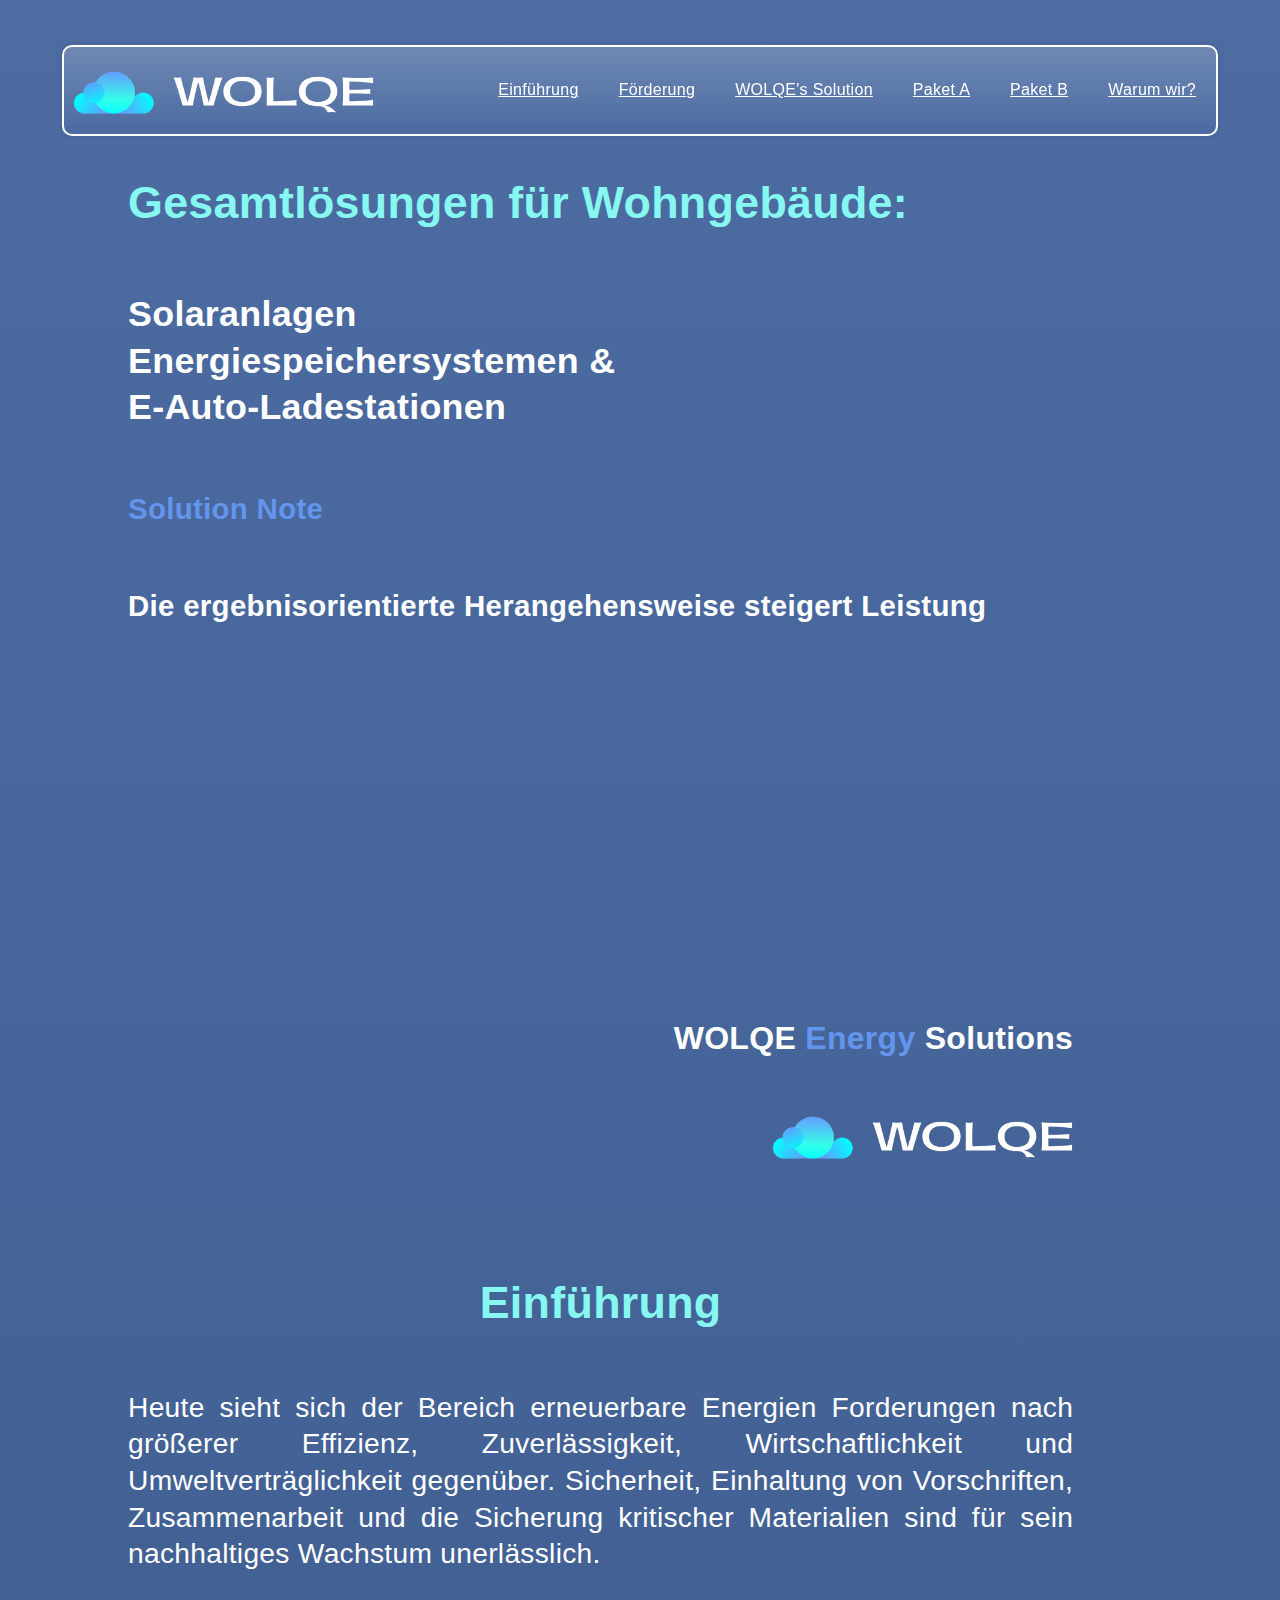
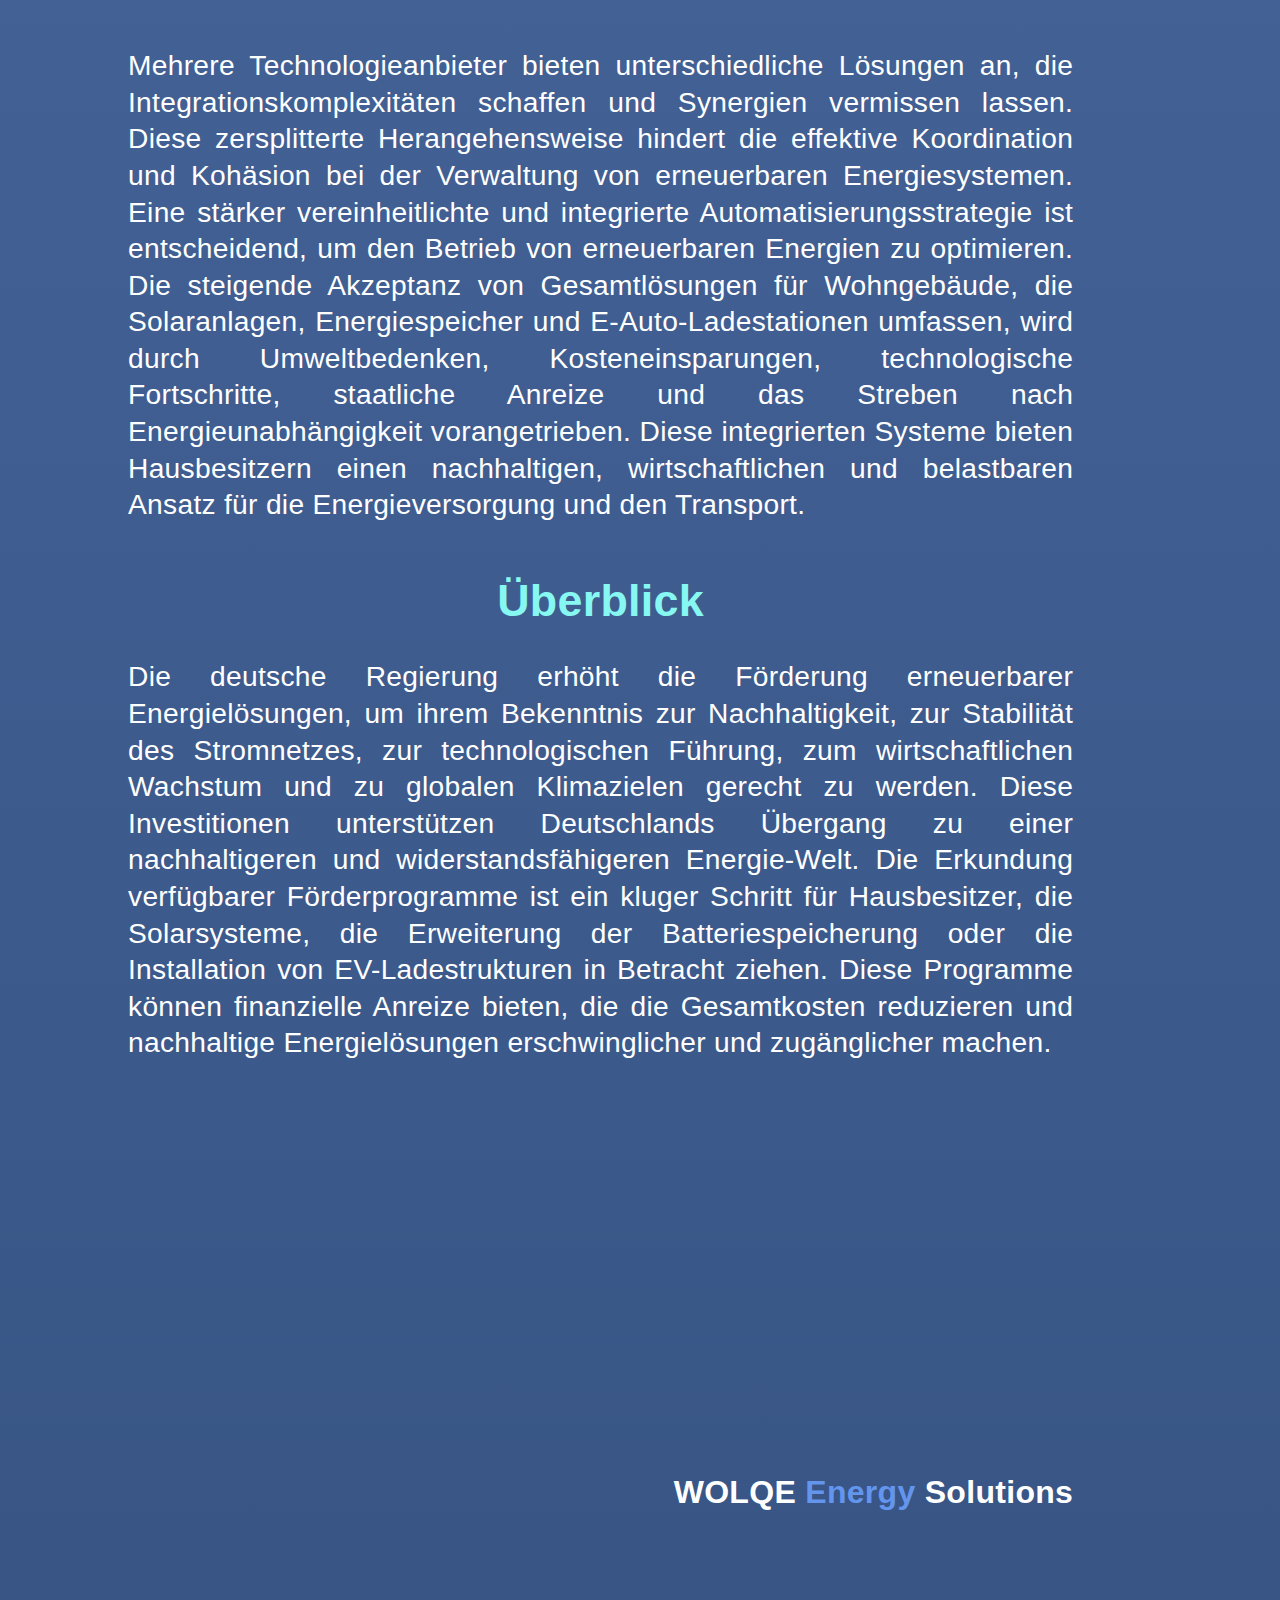
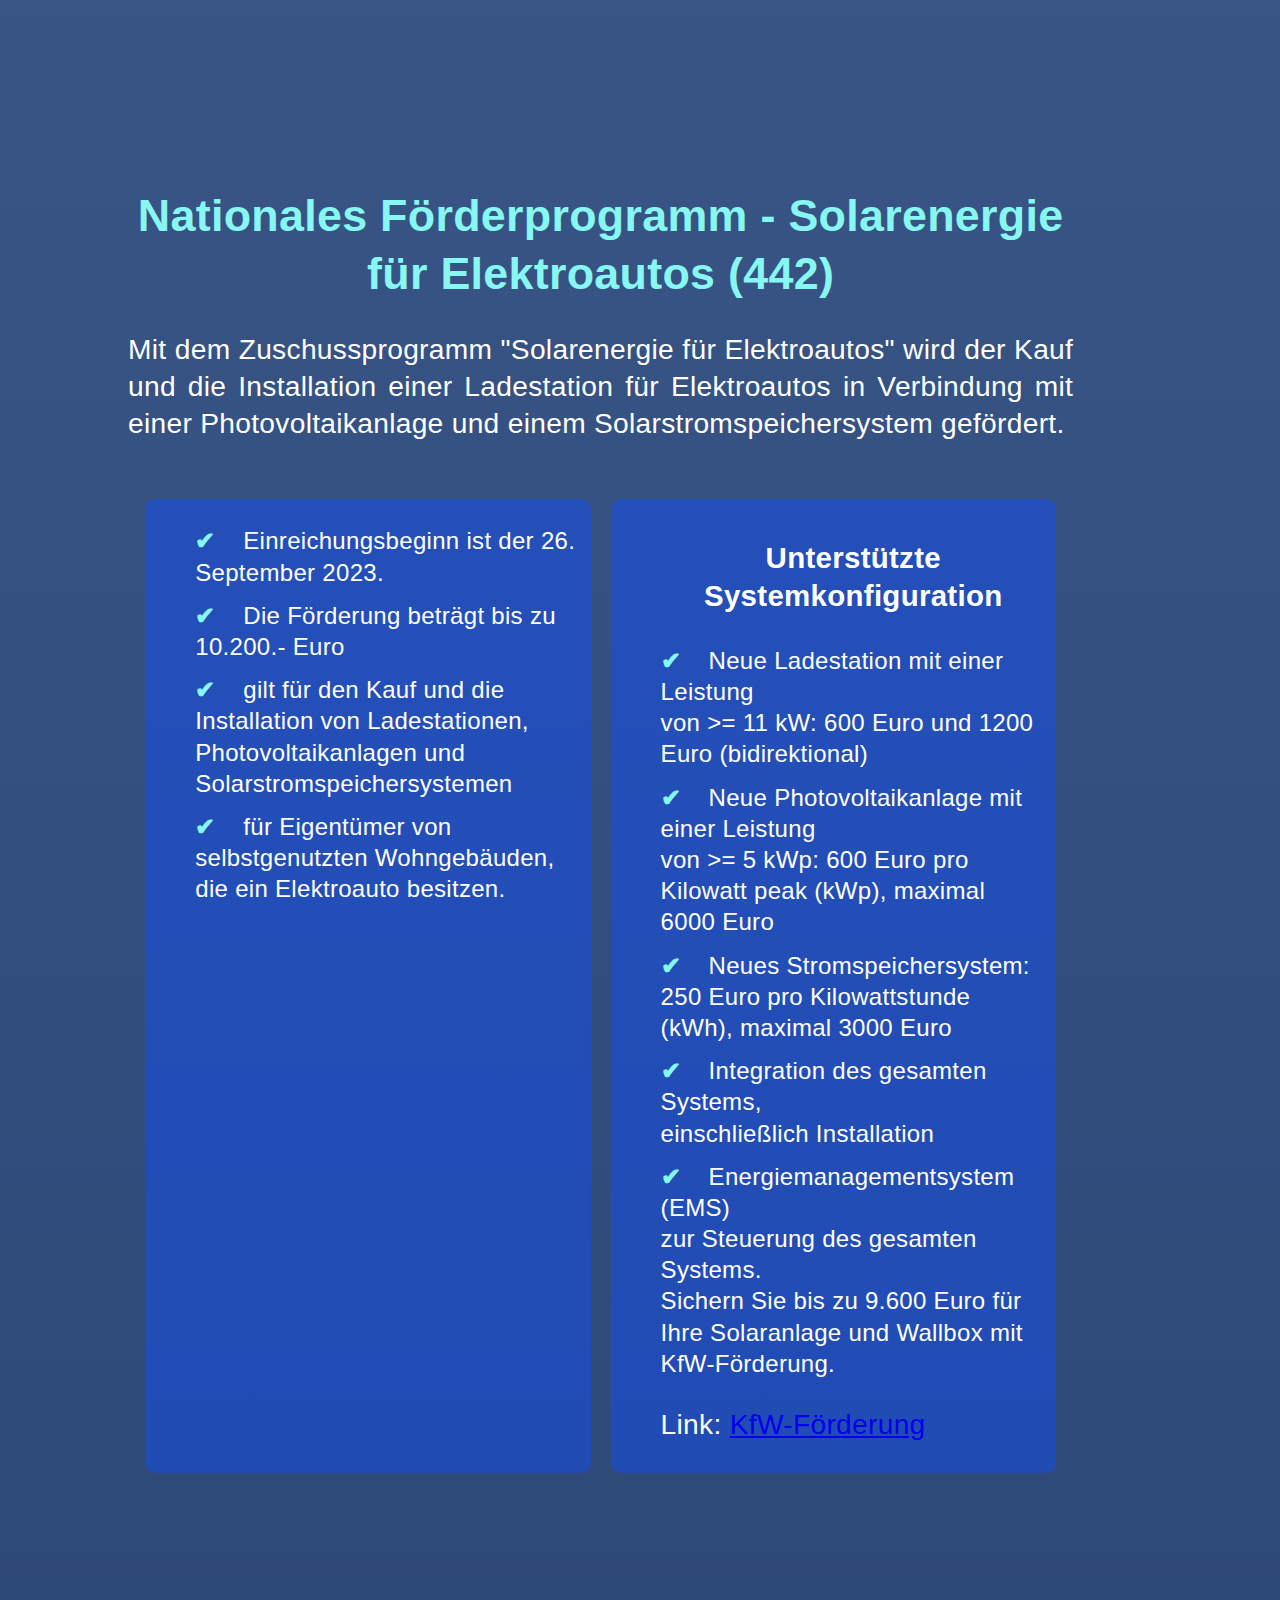
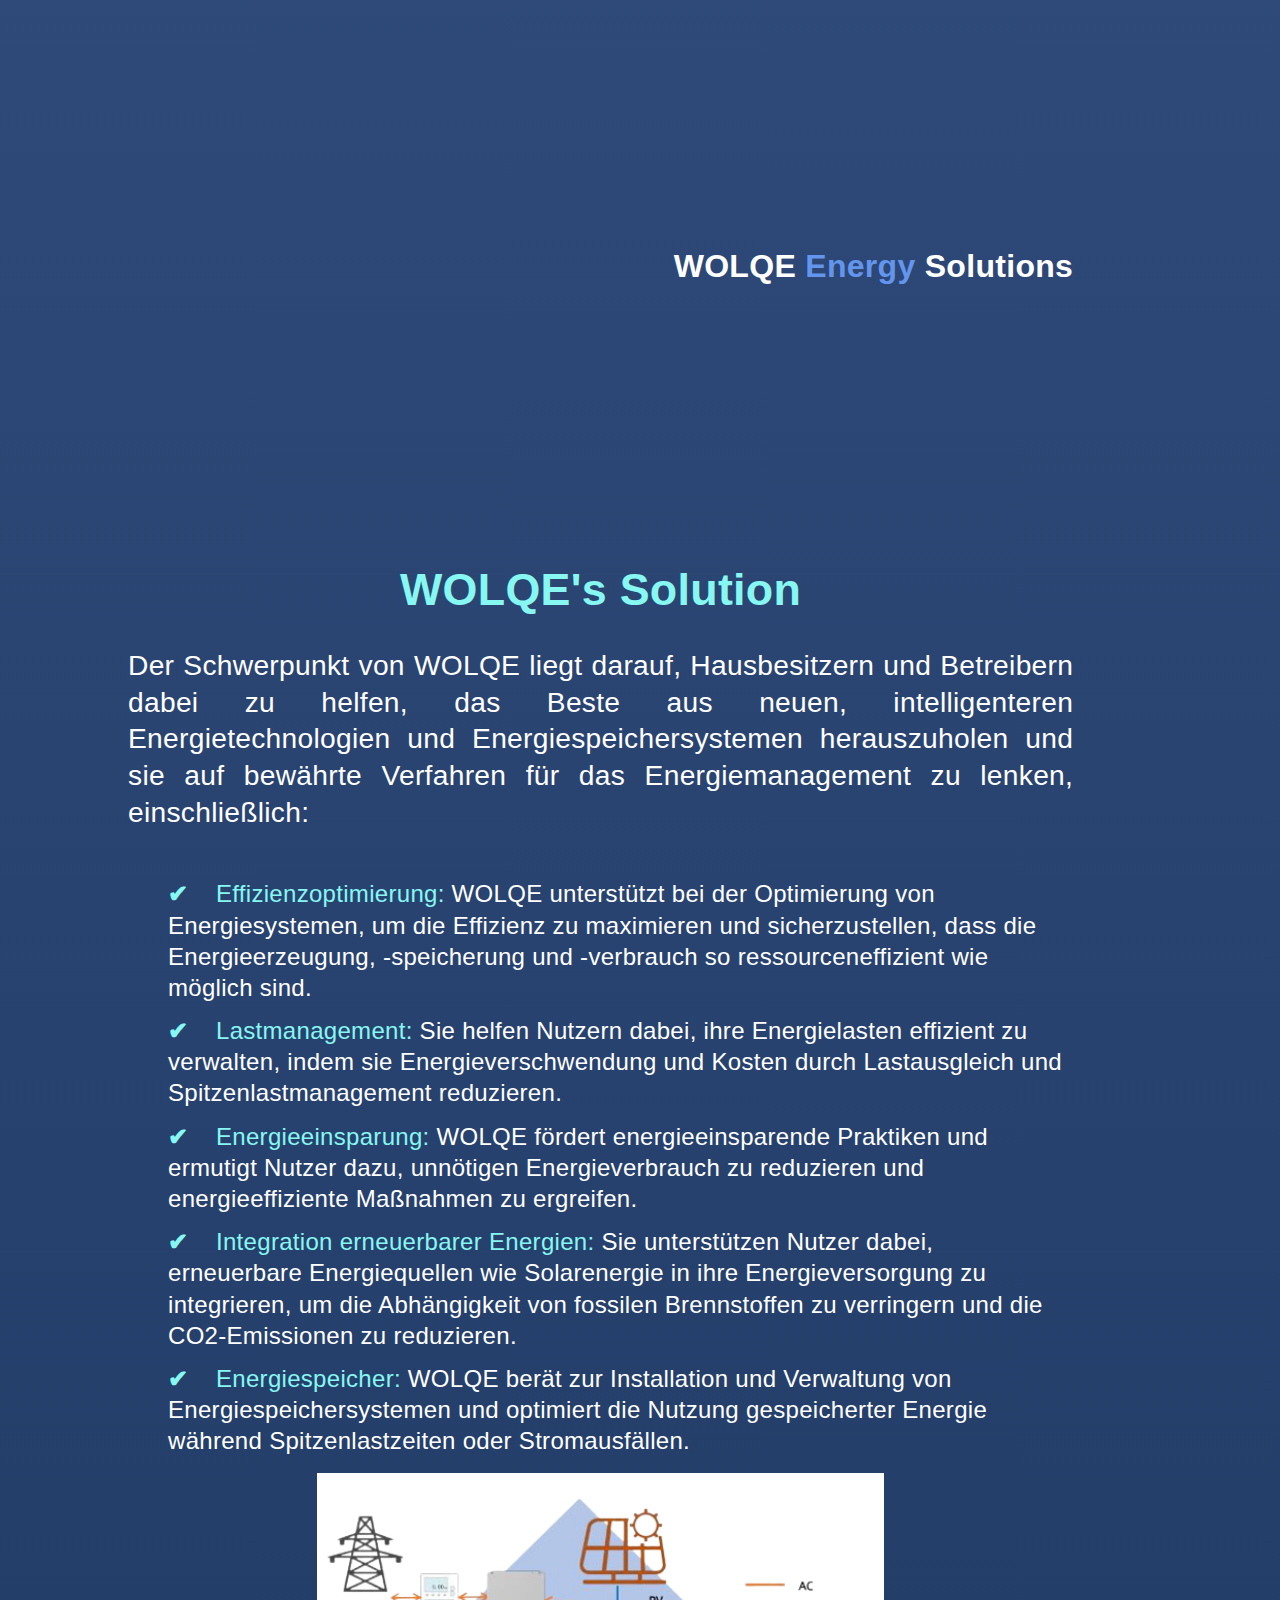
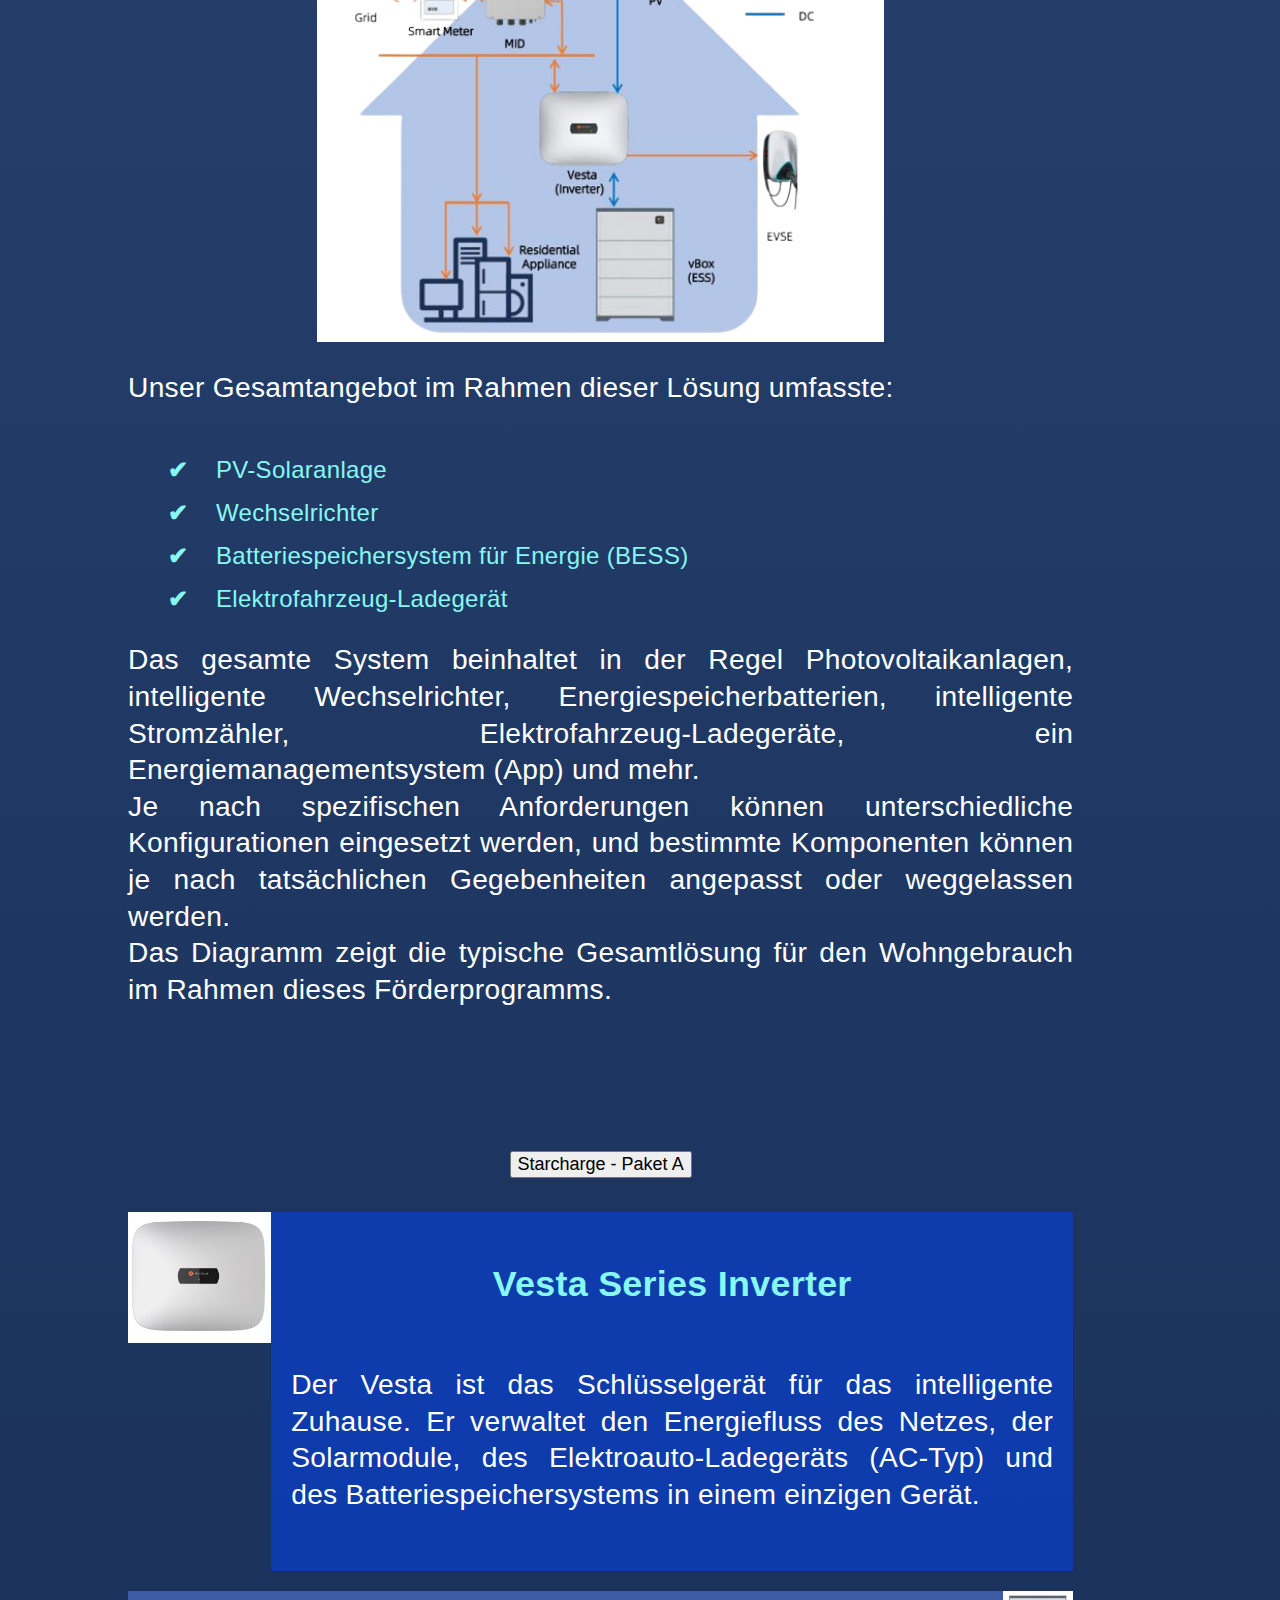
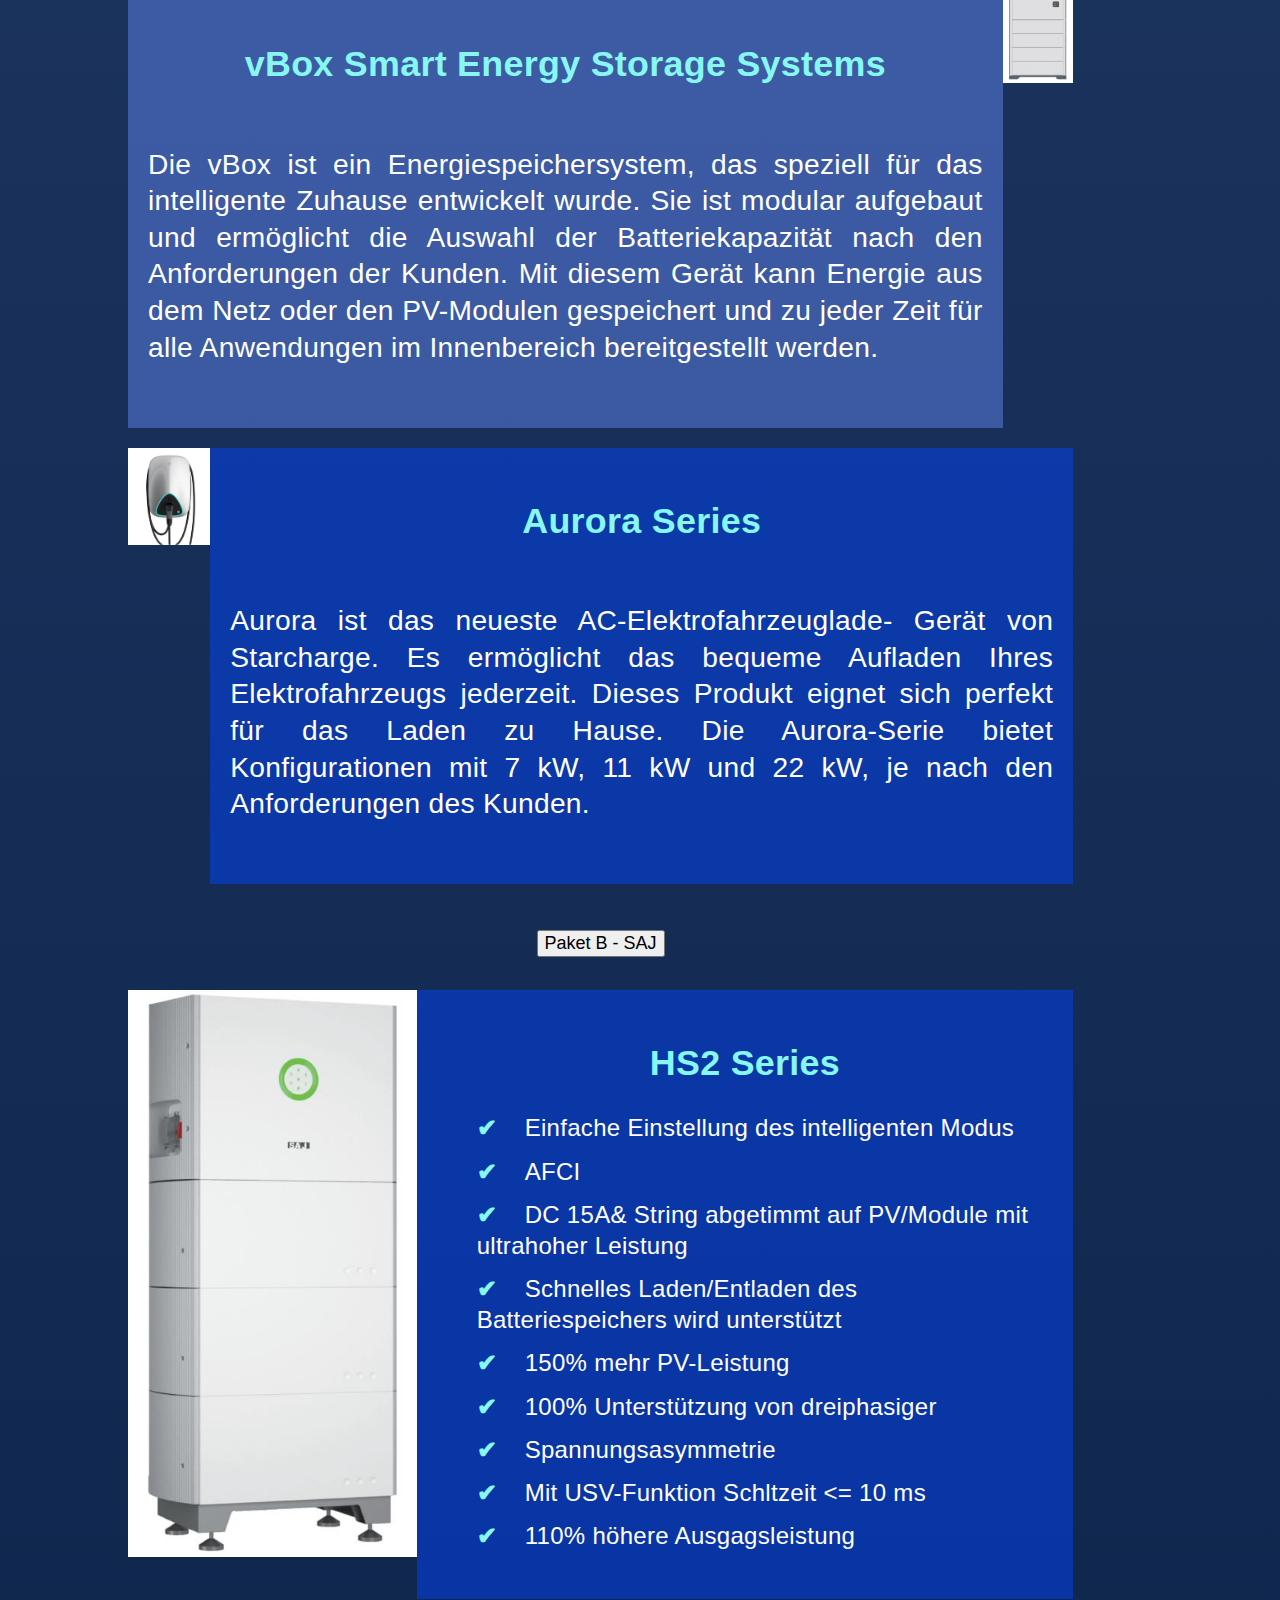
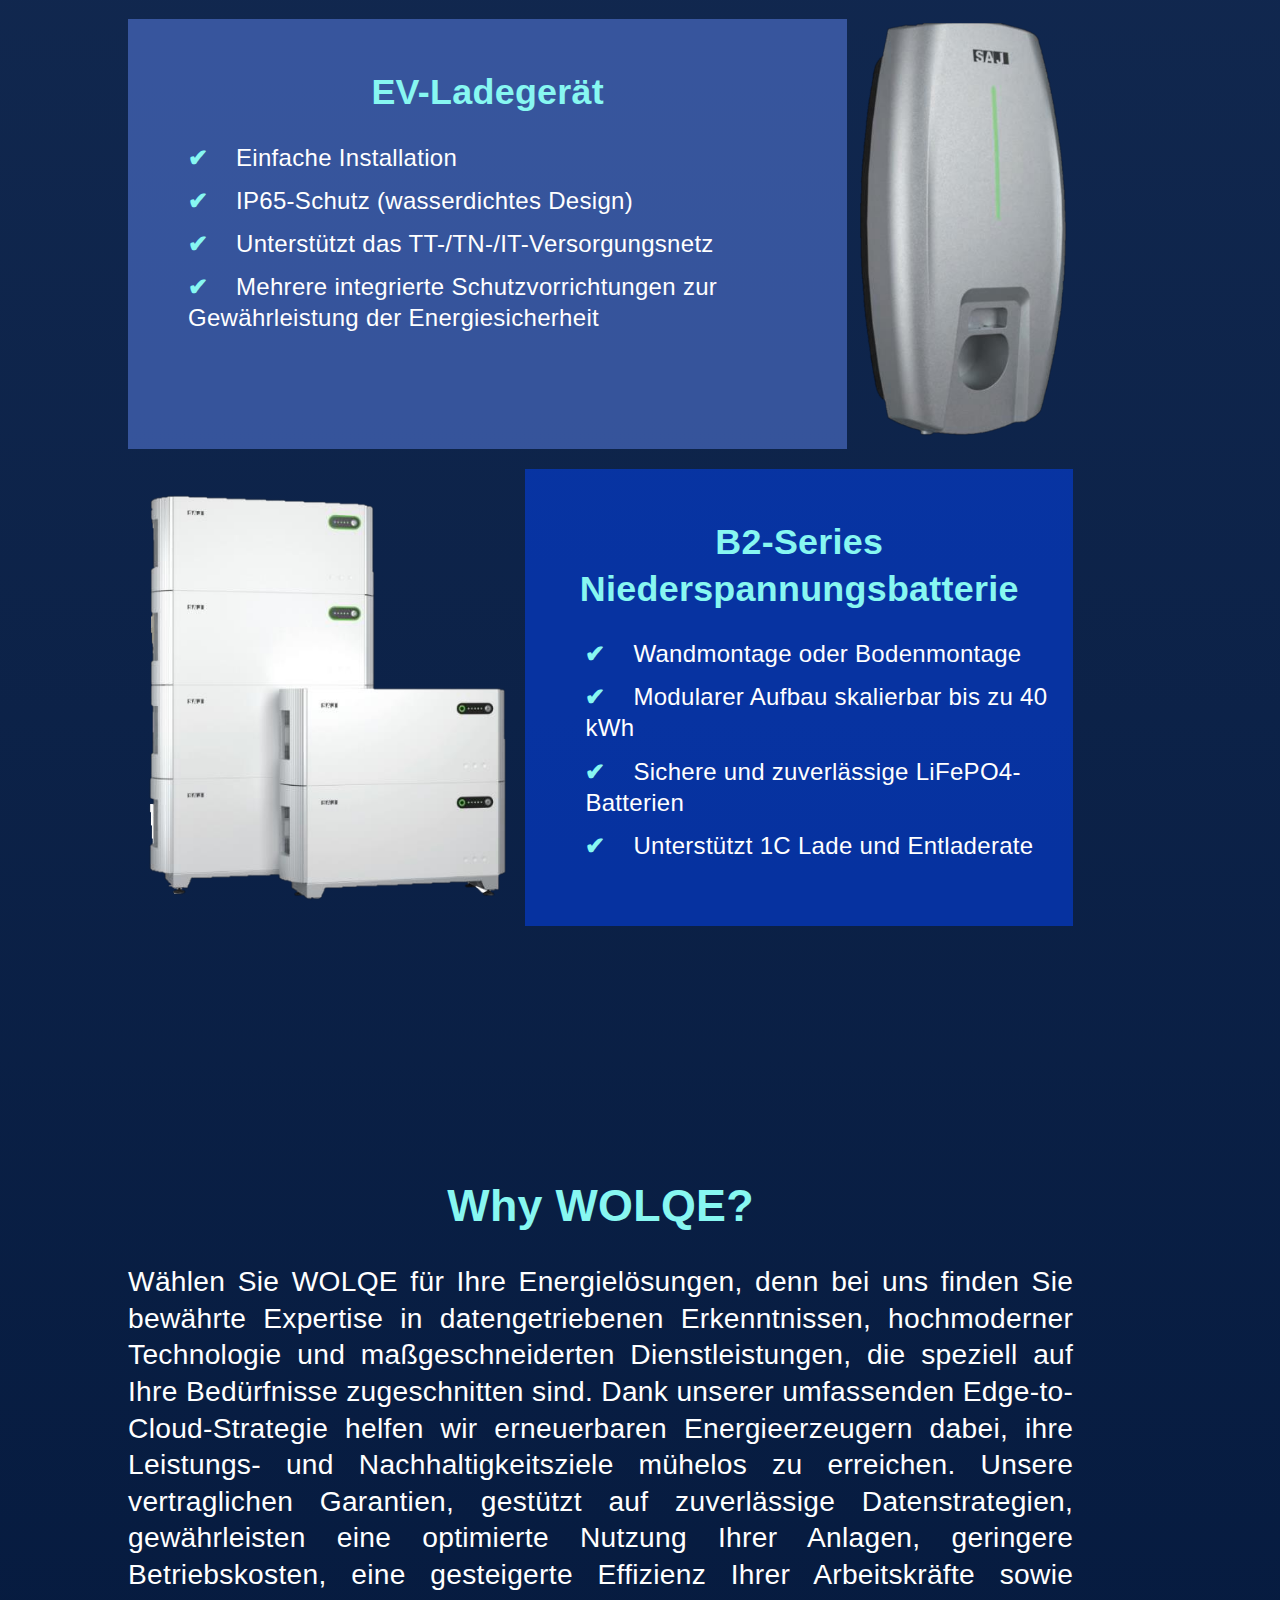
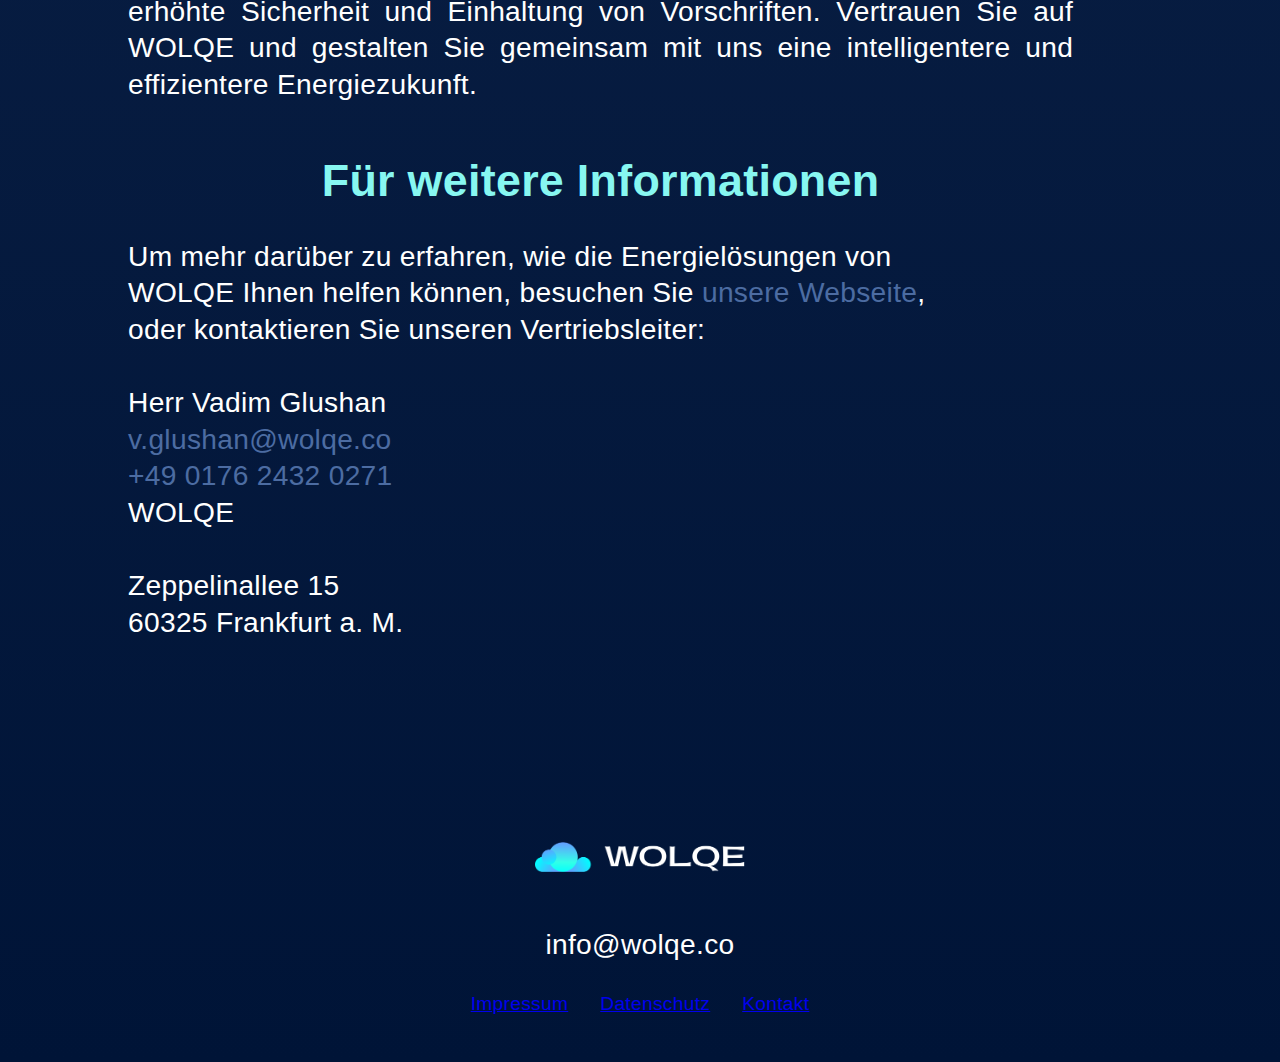
==== index.html @ 17b0744b "Finished" ====
<!DOCTYPE html>
<html lang="de">

<head>
  <meta charset="UTF-8">
  <meta name="viewport" content="width=device-width, initial-scale=1.0">
  <title>WOLQE Energy</title>
  <link href="https://cdn.jsdelivr.net/npm/bootstrap@5.3.2/dist/css/bootstrap.min.css" rel="stylesheet" integrity="sha384-T3c6CoIi6uLrA9TneNEoa7RxnatzjcDSCmG1MXxSR1GAsXEV/Dwwykc2MPK8M2HN" crossorigin="anonymous">
  <link rel="stylesheet" href="style 2.css">
</head>

<body>
  <div class="page-wrapper">
    <div class="page-padding">
      <nav class="navbar">
        <div class="navbar-logo">
          <a href="#Top"><img src="Assets/Brand.png" alt="Brand-Logo"></a>
        </div>
        <div class="burger-menu">
          <div class="bar"></div>
          <div class="bar"></div>
          <div class="bar"></div>
        </div>
        <div class="navbar-menu">
          <a href="#Einführung" class="navbar-item">Einführung</a>
          <a href="#Förderung" class="navbar-item">Förderung</a>
          <a href="#Lösung" class="navbar-item">WOLQE's Solution</a>
          <a href="#PaketA" class="navbar-item">Paket A</a>
          <a href="#PaketB" class="navbar-item">Paket B</a>
          <a href="#Warum" class="navbar-item">Warum wir?</a>
          <!-- <select id="translations" onchange="changeLanguage()">
            <option value="de">Deutsch</option>
            <option value="en">Englisch</option>
          </select> -->
        </div>
      </nav>
       
      <section id="Top"><!--Einführung Clouds.png + Anpassung-->
        <h1>Gesamtlösungen für Wohngebäude:</h1>
        <h2>Solaranlagen<br>Energiespeichersystemen & <br>E-Auto-Ladestationen</h2>
        <h3><span id="span">Solution Note</span></h3>
        <h3>Die ergebnisorientierte Herangehensweise steigert Leistung</h3>       
        <div class="section-footer">
          <div class="info">
            <h4>WOLQE <span id="span">Energy</span> Solutions</h4>
          </div>
          <div class ="logo-container"><img class="logo" src="Assets/Brand.png" alt="Brand"></div>
        </div>
      </section>
      <section id="Einführung">
        <!-- (Hier kommt der Inhalt für Einführung) -->
        <div class="flex-container">
          <h1>Einführung</h1>
          <div class="flex-item">
           
            <p id="p1">Heute sieht sich der Bereich erneuerbare
            Energien Forderungen nach größerer Effizienz,
            Zuverlässigkeit,
            Wirtschaftlichkeit
            und
            Umweltverträglichkeit gegenüber. Sicherheit,
            Einhaltung von Vorschriften, Zusammenarbeit
            und die Sicherung kritischer Materialien sind
            für sein nachhaltiges Wachstum unerlässlich.</p>
            <!-- <img id="intro-car" src="Assets/Auto.png" alt="Bild-E-Auto"> -->
          </div>
        </div>
          <p>Mehrere Technologieanbieter bieten unterschiedliche Lösungen an, die
          Integrationskomplexitäten schaffen und Synergien vermissen lassen. Diese
          zersplitterte Herangehensweise hindert die effektive Koordination und Kohäsion bei
          der Verwaltung von erneuerbaren Energiesystemen. Eine stärker vereinheitlichte und
          integrierte Automatisierungsstrategie ist entscheidend, um den Betrieb von
          erneuerbaren Energien zu optimieren.
          Die steigende Akzeptanz von Gesamtlösungen für Wohngebäude, die Solaranlagen,
          Energiespeicher und E-Auto-Ladestationen umfassen, wird durch Umweltbedenken,
          Kosteneinsparungen, technologische Fortschritte, staatliche Anreize und das Streben
          nach Energieunabhängigkeit vorangetrieben. Diese integrierten Systeme bieten
          Hausbesitzern einen nachhaltigen, wirtschaftlichen und belastbaren Ansatz für die
          Energieversorgung und den Transport.</p>
        <h1 id="split">Überblick</h1>
        <p>Die deutsche Regierung erhöht die Förderung erneuerbarer Energielösungen, um
          ihrem Bekenntnis zur Nachhaltigkeit, zur Stabilität des Stromnetzes, zur
          technologischen Führung, zum wirtschaftlichen Wachstum und zu globalen
          Klimazielen gerecht zu werden. Diese Investitionen unterstützen Deutschlands
          Übergang zu einer nachhaltigeren und widerstandsfähigeren Energie-Welt.
          Die Erkundung verfügbarer Förderprogramme ist ein kluger Schritt für Hausbesitzer,
          die Solarsysteme, die Erweiterung der Batteriespeicherung oder die Installation von
          EV-Ladestrukturen in Betracht ziehen. Diese Programme können finanzielle Anreize
          bieten, die die Gesamtkosten reduzieren und nachhaltige Energielösungen
          erschwinglicher und zugänglicher machen.</p>
        <div class="section-footer">
          <div class="info">
            <h4>WOLQE <span id="span">Energy</span> Solutions</h4>
          </div>
        </div>
      </section>
      <section id="Förderung">
        <h1>Nationales Förderprogramm - Solarenergie für Elektroautos (442)</h1>
        <p>Mit dem Zuschussprogramm "Solarenergie für Elektroautos" wird der Kauf und
            die Installation einer Ladestation für Elektroautos in Verbindung mit einer
            Photovoltaikanlage und einem Solarstromspeichersystem gefördert.</p>
            <div class="box-container"> 
              <div id="box-l">
                <ul>
                  <li>Einreichungsbeginn ist der 26. September 2023.</li>
                  <li>Die Förderung beträgt bis zu 10.200.- Euro</li>
                  <li>gilt für den Kauf und die Installation von Ladestationen, Photovoltaikanlagen und Solarstromspeichersystemen</li>
                  <li>für Eigentümer von selbstgenutzten Wohngebäuden, die ein Elektroauto besitzen.</li>
                </ul>
              </div>
              <div id="box-l">
                <ul>
                  <h3>Unterstützte Systemkonfiguration</h3>
                  <li>Neue Ladestation mit einer Leistung<br>von >= 11 kW: 600 Euro und 1200 Euro (bidirektional)</li>
                  <li>Neue Photovoltaikanlage mit einer Leistung<br>von >= 5 kWp: 600 Euro pro Kilowatt peak (kWp), maximal 6000 Euro</li>
                  <li>Neues Stromspeichersystem: 250 Euro pro Kilowattstunde (kWh), maximal 3000 Euro</li>
                  <li>Integration des gesamten Systems,<br>einschließlich Installation</li>
                  <li>Energiemanagementsystem (EMS) <br>zur Steuerung des gesamten Systems. <br>
                    Sichern Sie bis zu 9.600 Euro für Ihre Solaranlage und Wallbox mit KfW-Förderung.</li>
                  <p style="font-style: bold">Link: <a href="https://www.kfw.de/inlandsfoerderung/Privatpersonen/Bestehende-Immobilie/F%C3%B6rderprodukte/Solarstrom-f%C3%BCr-Elektroautos-(442)/">KfW-Förderung</a></p>
                </ul>
              </div>
            </div>
      <div class="section-footer">
        <div class="info">
          <h4>WOLQE <span id="span">Energy</span> Solutions</h4>
        </div>
      </div>
      </section>
      <section id="Lösung">
        <!-- (Hier kommt der Inhalt für Lösung) -->
        <h1>WOLQE's Solution</h1>
        <p>Der Schwerpunkt von WOLQE liegt darauf, Hausbesitzern und Betreibern dabei zu
          helfen, das Beste aus neuen, intelligenteren Energietechnologien und
          Energiespeichersystemen herauszuholen und sie auf bewährte Verfahren für das
          Energiemanagement zu lenken, einschließlich:</p>
          <ul>
            <li><span id="span">Effizienzoptimierung:</span> WOLQE unterstützt bei der Optimierung von Energiesystemen, um die Effizienz zu maximieren und sicherzustellen, dass die
              Energieerzeugung, -speicherung und -verbrauch so ressourceneffizient wie
              möglich sind.</li>

            <li><span id="span">Lastmanagement:</span> Sie helfen Nutzern dabei, ihre Energielasten effizient zu
            verwalten, indem sie Energieverschwendung und Kosten durch Lastausgleich
            und Spitzenlastmanagement reduzieren.</li>
            <li><span id="span">Energieeinsparung:</span> WOLQE fördert energieeinsparende Praktiken und ermutigt
            Nutzer dazu, unnötigen Energieverbrauch zu reduzieren und energieeffiziente
            Maßnahmen zu ergreifen.</li>
            <li><span id="span">Integration erneuerbarer Energien:</span> Sie unterstützen Nutzer dabei, erneuerbare
            Energiequellen wie Solarenergie in ihre Energieversorgung zu integrieren, um die
            Abhängigkeit von fossilen Brennstoffen zu verringern und die CO2-Emissionen zu
            reduzieren.</li>
            <li><span id="span">Energiespeicher:</span> WOLQE berät zur Installation und Verwaltung von
            Energiespeichersystemen und optimiert die Nutzung gespeicherter Energie
            während Spitzenlastzeiten oder Stromausfällen.</li>
          </ul>
          <div class="Zoom">
            <img id="Diagramm" src="Assets/Diagramm.png" alt="Diagramm">
          </div>
          <p>Unser Gesamtangebot im Rahmen dieser Lösung umfasste:</p>
            <ul>
              <li><span id="span">PV-Solaranlage</span></li>
              <li><span id="span">Wechselrichter</span></li>
              <li><span id="span">Batteriespeichersystem für Energie (BESS)</span></li>
              <li><span id="span">Elektrofahrzeug-Ladegerät</span></li>           
            </ul>
          <p>Das gesamte System beinhaltet in der Regel Photovoltaikanlagen, intelligente
            Wechselrichter, Energiespeicherbatterien, intelligente Stromzähler,
            Elektrofahrzeug-Ladegeräte, ein Energiemanagementsystem (App) und mehr.<br>
            Je nach spezifischen Anforderungen können unterschiedliche Konfigurationen
            eingesetzt werden, und bestimmte Komponenten können je nach tatsächlichen
            Gegebenheiten angepasst oder weggelassen werden.
            <br>
            Das Diagramm zeigt die typische Gesamtlösung für den Wohngebrauch im
            Rahmen dieses Förderprogramms.</p> 

      </section>
      <section id="PaketA">
        <div class="accordion accordion-flush" id="accordionFlushExample">
          <div class="accordion-item">
            <h2 class="accordion-header">
              <button class="accordion-button collapsed" type="button" data-bs-toggle="collapse" data-bs-target="#flush-collapseOne" aria-expanded="false" aria-controls="flush-collapseOne">
                Starcharge - Paket A
              </button>
            </h2>
            <div id="flush-collapseOne" class="accordion-collapse collapse" data-bs-parent="#accordionFlushExample">
              <div class="accordion-body">
                <div class="product">
                  <div class="product-image">
                    <img src="Assets/Vesta.png" alt="Produkt 1">
                  </div>
                  <div class="product-info">
                    <h2>Vesta Series Inverter</h2><br>
                    <p>Der Vesta ist das Schlüsselgerät
                      für das intelligente Zuhause. Er
                      verwaltet den Energiefluss des
                      Netzes, der Solarmodule, des
                      Elektroauto-Ladegeräts (AC-Typ)
                      und des Batteriespeichersystems
                      in einem einzigen Gerät.</p>
                  </div>
                </div>
                <div class="product">
                  <div class="product-info">
                    <h2>vBox Smart Energy Storage Systems</h2><br>
                    <p>Die vBox ist ein Energiespeichersystem,
                      das speziell für das intelligente Zuhause
                      entwickelt wurde. Sie ist modular
                      aufgebaut und ermöglicht die Auswahl
                      der Batteriekapazität nach den
                      Anforderungen der Kunden. Mit diesem
                      Gerät kann Energie aus dem Netz oder
                      den PV-Modulen gespeichert und zu
                      jeder Zeit für alle Anwendungen im
                      Innenbereich bereitgestellt werden.</p>
                  </div>
                  <div class="product-image">
                    <img src="Assets/VBox.png" alt="Produkt 2">
                  </div>
                </div>
                <div class="product">
                  <div class="product-image">
                    <img src="Assets/Aurora.png" alt="Produkt 3">
                  </div>
                  <div class="product-info">
                    <h2>Aurora Series</h2><br>
                    <p>Aurora ist das neueste AC-Elektrofahrzeuglade-
                      Gerät von Starcharge. Es ermöglicht das
                      bequeme Aufladen Ihres Elektrofahrzeugs
                      jederzeit. Dieses Produkt eignet sich perfekt für
                      das Laden zu Hause. Die Aurora-Serie bietet
                      Konfigurationen mit 7 kW, 11 kW und 22 kW, je
                      nach den Anforderungen des Kunden.</p>
                  </div>
                </div>
              </div>
            </div>
          </div>
          <div class="accordion-item">
            <h2 class="accordion-header">
              <button class="accordion-button collapsed" type="button" data-bs-toggle="collapse" data-bs-target="#flush-collapseTwo" aria-expanded="false" aria-controls="flush-collapseTwo">
                Paket B - SAJ
              </button>
            </h2>
            <div id="flush-collapseTwo" class="accordion-collapse collapse" data-bs-parent="#accordionFlushExample">
              <div class="accordion-body">
                <div class="product">
                  <div class="product-image">
                    <img src="Assets/HS2.png" alt="Produkt 4">
                  </div>
                  <div class="product-info">
                    <h2>HS2 Series</h2>
                    <ul><li>Einfache Einstellung des intelligenten Modus</li>
                      <li>AFCI</li>
                      <li>DC 15A& String abgetimmt auf PV/Module
                      mit ultrahoher Leistung</li>
                      <li>Schnelles Laden/Entladen des
                      Batteriespeichers wird unterstützt</li>
                      <li>150% mehr PV-Leistung</li>
                      <li>100% Unterstützung von dreiphasiger</li>
                      <li>Spannungsasymmetrie</li>
                      <li>Mit USV-Funktion Schltzeit <= 10 ms</li>
                      <li>110% höhere Ausgagsleistung</li>
                    </ul>
                  </div>
                </div>
                <div class="product">
                  <div class="product-info">
                    <h2>EV-Ladegerät</h2>
                    <ul>
                      <li>Einfache Installation</li>
                      <li>IP65-Schutz (wasserdichtes Design)</li>
                      <li>Unterstützt das TT-/TN-/IT-Versorgungsnetz</li>
                      <li>Mehrere integrierte Schutzvorrichtungen zur
                      Gewährleistung der Energiesicherheit</li>
                    </ul>
                  </div>
                  <div class="product-image">
                    <img src="Assets/EV.png" alt="Produkt 5">
                  </div>
                </div>
                <div class="product">
                  <div class="product-image">
                    <img src="Assets/B2.png" alt="Produkt 6">
                  </div>
                  <div class="product-info">
                    <h2>B2-Series Niederspannungsbatterie</h2>
                    <ul>
                      <li>Wandmontage oder Bodenmontage</li>
                      <li>Modularer Aufbau skalierbar bis zu 40 kWh</li>
                      <li>Sichere und zuverlässige LiFePO4-Batterien</li>
                      <li>Unterstützt 1C Lade und Entladerate</li>
                    </ul>
                  </div>
                </div>
              </div>
            </div>
          </div>
        </div>
      </section>

      <section id="Warum">
        <!-- (Hier kommt der Inhalt für Warum) -->
        <h1>Why WOLQE?</h1>
        <p>Wählen Sie WOLQE für Ihre Energielösungen, denn bei uns finden Sie
          bewährte Expertise in datengetriebenen Erkenntnissen, hochmoderner
          Technologie und maßgeschneiderten Dienstleistungen, die speziell auf Ihre
          Bedürfnisse zugeschnitten sind. Dank unserer umfassenden Edge-to-
          Cloud-Strategie helfen wir erneuerbaren Energieerzeugern dabei, ihre
          Leistungs- und Nachhaltigkeitsziele mühelos zu erreichen. Unsere
          vertraglichen Garantien, gestützt auf zuverlässige Datenstrategien,
          gewährleisten eine optimierte Nutzung Ihrer Anlagen, geringere
          Betriebskosten, eine gesteigerte Effizienz Ihrer Arbeitskräfte sowie erhöhte
          Sicherheit und Einhaltung von Vorschriften. Vertrauen Sie auf WOLQE und
          gestalten Sie gemeinsam mit uns eine intelligentere und effizientere
          Energiezukunft.</p>

          <h1>Für weitere Informationen</h1>
          <p>Um mehr darüber zu erfahren, wie die Energielösungen von<br>
          WOLQE Ihnen helfen können, besuchen Sie <a href="https://wolqe.co">unsere Webseite</a>,<br>
          oder kontaktieren Sie unseren Vertriebsleiter:<br>
          <br>
          Herr Vadim Glushan<br>
          <a href="mailto:v.glushan@wolqe.co">v.glushan@wolqe.co</a><br>
          <a href="tel:+49 0176 2432 0271">+49 0176 2432 0271</a><br>
          WOLQE<br><br>

          Zeppelinallee 15<br>
          60325 Frankfurt a. M.
        </p>
      </section>
    </div>

    <footer class="footer">
      <div class="container">
        <div>
          <img class="footerlogo" src="Assets/Brand.png" alt="Logo">
        </div>
        <div class="email">
          <p>info@wolqe.co</p>
        </div>
        <div class="footer-links">
          <a href="https://www.wolqe.co/impressum">Impressum</a>
          <a href="https://www.wolqe.co/datenschutz">Datenschutz</a>
          <a href="mailto:info@wolqe.co">Kontakt</a>
        </div>
      </div>
    </footer>
  </div>
  <script src="https://cdn.jsdelivr.net/npm/bootstrap@5.3.2/dist/js/bootstrap.bundle.min.js" integrity="sha384-C6RzsynM9kWDrMNeT87bh95OGNyZPhcTNXj1NW7RuBCsyN/o0jlpcV8Qyq46cDfL" crossorigin="anonymous"></script>
  <script src="/functions/"></script>
</body>

</html>
---- style 2.css ----
/* Mobile */
@media screen and (max-width: 961px) {
  :root {
    --font-size-h1: 18px;
    --font-size-h2: 16px;
    --font-size-h3: 15px;
    --font-size-h4: 15px;
    --font-size-p:  2vh;
  }
  ul {
    list-style-position: outside;
    padding-left: 0;
  }
  ul li {
    font-size: 1.1em;
    list-style-position: outside;
  }
}

/* Tablet */
@media screen and (min-width: 962px) and (max-width: 1280px) {
  :root {
    --font-size-h1: 3.5vw;
    --font-size-h2: 2.8vw;
    --font-size-h3: 2.3vw;
    --font-size-h4: 2.3vw;
    --font-size-p:  2.2vw;
  }
  ul li {
    font-size: 1.5em;
  }
}

/* Desktop */
@media screen and (min-width: 1281px) {
  :root {
    --font-size-h1: 2.7em;
    --font-size-h2: 2.3em;
    --font-size-h3: 1.8em;
    --font-size-h4: 1.8em;
    --font-size-p:  2em;
  }
  ul li {
    font-size: 2em;
    padding-left: 0;
  }
}

/* Einsatz Variablen */
h1 {
  font-size: var(--font-size-h1);
  text-align: center;
}

h2 {
  font-size: var(--font-size-h2);
  text-align: center;
}

h3 {
  font-size: var(--font-size-h3);
  text-align: center;
}

p {
  font-size: var(--font-size-p);
}

html {
  scroll-behavior: smooth;
}
/* Allgemeines Styling */
body {
  margin: 0;
  padding: 0;
  color: #fff;
  letter-spacing: .3px;
  font-family: Poppins, sans-serif;
  font-size: 16px;
  font-weight: 300;
  line-height: 1.3;
}


/* Navbar */
.navbar {
  z-index: 10;
  max-width: 1180px;
  width: 90%;
  justify-content: space-between;
  align-items: center;
  padding-left: 0;
  padding-right: 0;
  display: flex;
  position: fixed;
  top: 5%;
  left: 50%;
  transform: translateX(-50%);
  background: linear-gradient(to bottom, rgba(255, 255, 255, 0.2), transparent);
  border-radius: 10px;
  border: solid #fff 2px;
  box-shadow: 0px 0px 5px 0px rgba(0, 0, 0, 0.1);
}

.navbar-logo img {
  margin-top: 10px;
  margin-left: 10px;
  max-width: 300px;
  max-height: 100px;
}

.burger-menu {
  display: none;
}

.burger-menu .bar {
  height: 3px;
  width: 25px;
  background-color: #fff;
  margin: 2px auto;
}

.navbar-menu {
  display: flex;
  justify-content: space-between;
  align-items: center;
}

.navbar-item {
  padding: 10px 20px;
  font-size: 16px;
  font-weight: 500;
  color: #fff;
}

.navbar-item:hover {
  padding: 10px 20px;
  font-size: 16px;
  font-weight: 500;
  color: #87f7f1;
}
/* Navbar-Mobile */
@media screen and (max-width: 961px) {
  .navbar {
    top: 1vh;
    justify-content: space-between;
    width: 80%;
    border: none;
    /* border-bottom: 1px solid #fff; */
    border-radius: 0px;
    background: none;
    box-shadow: none;
    z-index: 1;
  }


  .navbar-menu {
    display: none;
  }

  .burger-menu {
    display: flex;
    flex-direction: column;
    justify-content: center;
    position: absolute;
    top: 10px;
    right: 10px;
    z-index: 10;

  }

  .burger-menu .bar {
    height: 3px;
    width: 20px;
    background-color: #fff;
    margin: 2px auto;
    margin-right: 10px;
    justify-items: left;

  }

  .navbar-menu.active {
    display: flex;
    flex-direction: column;
    top: 5%;
    box-shadow: none !important;
    position: absolute;
    width: 100%;
    background: linear-gradient(to bottom, rgba(255, 255, 255, 0.2), transparent);
    border-radius: 10px;
    padding-top: 2rem;
    border: 1px solid #fff;
    backdrop-filter: blur(20px);
    justify-items: right;
    margin-left: -20px;
    padding-right: 40px;
  }

  .navbar::after {
    content: "";
    position: absolute;
    bottom: 0;
    left: 0;
    width: 100%;
    border-bottom: 1px solid #fff;
    z-index: 10;
  }
  .navbar-menu.active .navbar-item {
    margin: 8px 0;
    text-align: center;
  }

  .navbar-logo img {
    position: relative;
    margin-top: 10px;
    margin-left: 10px;
    max-width: 100px;
    max-height: 80px;
    z-index: 10;
  }
  .navbar-item {
    padding: 8px 12px;
    font-size: 16px;
    font-weight: 500;
    color: #fff;
    text-decoration: none;
  }
  .navbar-item:hover {
    padding: 8px 12px;
    font-size: 16px;
    font-weight: 500;
    color: #87f7f1;
  }
}
/* Navbar Ende */

.page-wrapper {
  background-image: linear-gradient(180deg, #4c6ca2, #001437);
  color: #fff;
  overflow: hidden;
}

.page-wrapper .page-padding{
  padding-top: 32px;
  padding-right: 40px;
  padding-bottom: 32px;
  padding-left: 10vw;
}

/* Media */
@media screen and (max-width: 961px) {
  section {
    min-height: 80vh;
    padding-top: 12%;
    max-width: 90%;
  }
  section#Top {
    padding-top: 30px;
  }

  .page-wrapper .page-padding{
    padding-top: 32px;
    padding-right: 0;
    padding-bottom: 20px;
    padding-left: 10vw;
  }
}
/* Sections */
section {
  min-height: 100vh;
  position: relative;
  padding-top: 8%;
  padding-bottom: 10%;
  max-width: 85%;
}

section p {
  text-align: justify;
  margin-bottom: 5%;
}

section#Top {
  padding-top: 10%;
  display: flex;
  flex-direction: column;
  height: 80vh;
  }
  section#Top h1,
  section#Top h2,
  section#Top h3,
  section#Top h4 {
    text-align: left;
  }

  section#PaketA {
    padding-top:0;

    /* background-color: #fff; */
  }
  section#PaketA h1{

    color:#4c6ca2;
  }
  section#Lösung {
    padding-bottom:50px;
  }
  /* section#PaketB {
    background-color: #fff;
  } */
  section#PaketB h1{
    color:#4c6ca2;
  }

  .Zoom {
    display: flex;
    justify-content: center;
    align-items: center;
    background-color: #fff;
    width: 60%;
    height: auto;
    overflow: hidden;
    cursor: pointer;
    margin: 0 auto; /* Fügt horizontalen Abstand hinzu und zentriert den Container */
  }
.Zoom img {

  width: 100%;
  height:100%;
  object-fit: contain;
  transition: transform 0.5s;
  object-position: center;
}
.zoomed {
  transform: scale(2);
}


  .flex-container {
    display: flex;
    align-items: center;
    text-align: left;
    flex-direction: column;
  }

  .flex-item {
    display: flex;
    align-items: right;
  }

  #intro-car {
    margin-right: -30vw;
    max-width: 100%;
    border-radius: 0 0 0 70%;
    margin-top: 10px;
  }

  #p1 {
    max-width: 100%;

  }


#Warum a{
  text-decoration: none;
  color: #4c6ca2;
}

  .info {
    margin-top: 10em;
    order: 1;
    align-self: flex-end;
  }

  .logo-container {
    order: 2;
    align-self: flex-end;
  }


.logo {
  max-width: 300px;
  max-height: 200px;
  align-items: right;
}

@media screen and (max-width: 961px) {
  .logo {
    max-width: 250px;
    max-height: 100px;
  }
  .logo-container {
    order: 2;
    align-self: center;
  }
}

section #span {
  color: cornflowerblue;
}

/* Überschrift */
section h1 {
  color: #87f7f1;
}

/* Styling Listen */
ul {
  list-style: none;
}

li #span {
  color: #87f7f1;
}

ul li{
  margin-bottom: 0.5em;
  padding-left: -5em;

}

ul li::before {
  content: "\2714";
  color: #87f7f1;
  font-weight: bold;
  width: 2em;
  display: inline-block;
}



/* Styling "Boxen" */
.box-container {
  display: flex;
  justify-content: center;
}

#box-r, #box-l {
  background-color: rgba(19, 78, 240, 0.5);
  border-radius: 10px;
  width: 45%;
  margin: 10px;
  padding: 10px;
}

@media screen and (max-width: 961px) {
  .box-container {
    flex-direction: column;
    align-items: center;
  }

  #box-r, #box-l {
    width: 80%;
    margin: 10px 0;
  }
}

/* Footer */
footer {
  font-size: 1.2em;
  display: flex;
  justify-content: center;
  align-items: center;
  flex-direction: column; /* Mobile: Elemente untereinander anordnen */
  text-align: center; /* Text zentrieren */
}

.footerlogo {
  max-width: 100%; /* Auf volle Breite setzen */
  max-height: 50px;
  object-fit: scale-down;
  margin-bottom: 10px; /* Abstand zwischen Logo und Email hinzufügen */
}

.email {
  margin-bottom: 10px; /* Abstand zwischen Email und Links hinzufügen */
}

.footer-links {
  display: flex;
  justify-content: space-around;
  width: 100%;
}
.footer-links a{
  margin: 0 16px 5vh;
}


.section-footer {
  bottom: 0;
  right: 0;
  width: 100%;
  display: flex;
  align-items: right;
  flex-direction: column;
  font-size: 2em;
}

@media screen and (max-width: 961px) {
  .section-footer {
    bottom: 0;
    right: 0;
    width: 100%;
    display: flex;
    justify-content: center;
    flex-direction: column;
    align-items: center;
    font-size: 1.1em;
  }
}
.section-footer h4 {
  text-align: right;
}


.logo-container {
  order: 2;
}

.product {
  display: flex;
  margin: 20px 0;
}

.product-image img {
  max-width: 100%;
  height: auto;
  object-fit: contain;
  max-height: 100%;
}

.product-info {
  padding: 20px;
  flex-grow: 1;
  display: flex; /* Füge Flexbox hinzu */
  flex-direction: column; /* Setze die Flexbox-Richtung auf Spalten */
}

.product-info h2 {
  color: #87f7f1;
  margin-bottom: 10px; /* Füge etwas Abstand zwischen Überschrift und Text hinzu */
}

@media screen and (max-width: 961px) {
  .product {
    flex-direction: column; /* Ändere die Richtung der Flexbox auf Spalten */
    align-items: center; /* Zentriere die Elemente horizontal */
  }

  .product-image {
    order: -1; /* Ändere die Reihenfolge, so dass das Bild über dem Text angezeigt wird */
  }

  .product-image img {
    max-width: 100%;
    height: auto;
  }
}
.product:nth-child(odd) .product-info {
  background-color: rgba(2, 68, 250, 0.5);
}

.product:nth-child(even) .product-info {
  background-color: rgba(94, 132, 236, 0.5);
}

.accordion-button {
  font-size: 2vh;
}
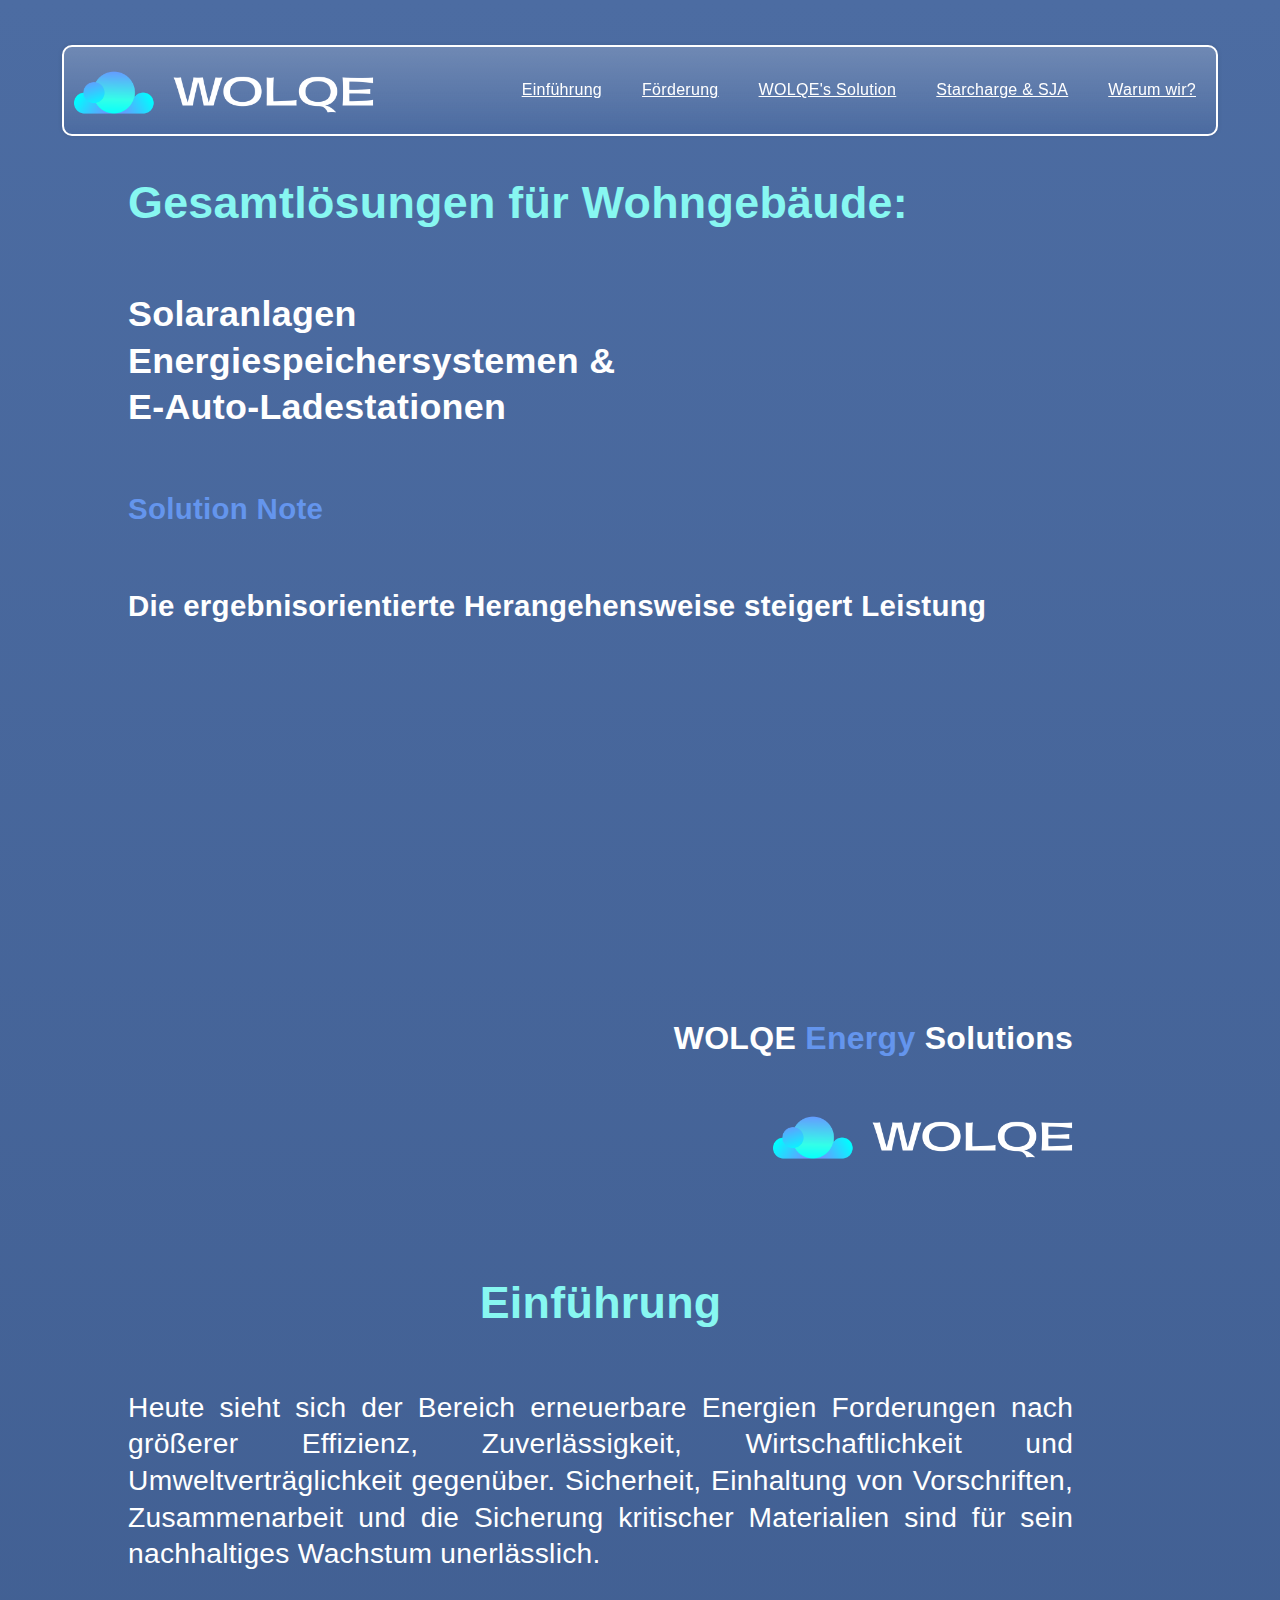
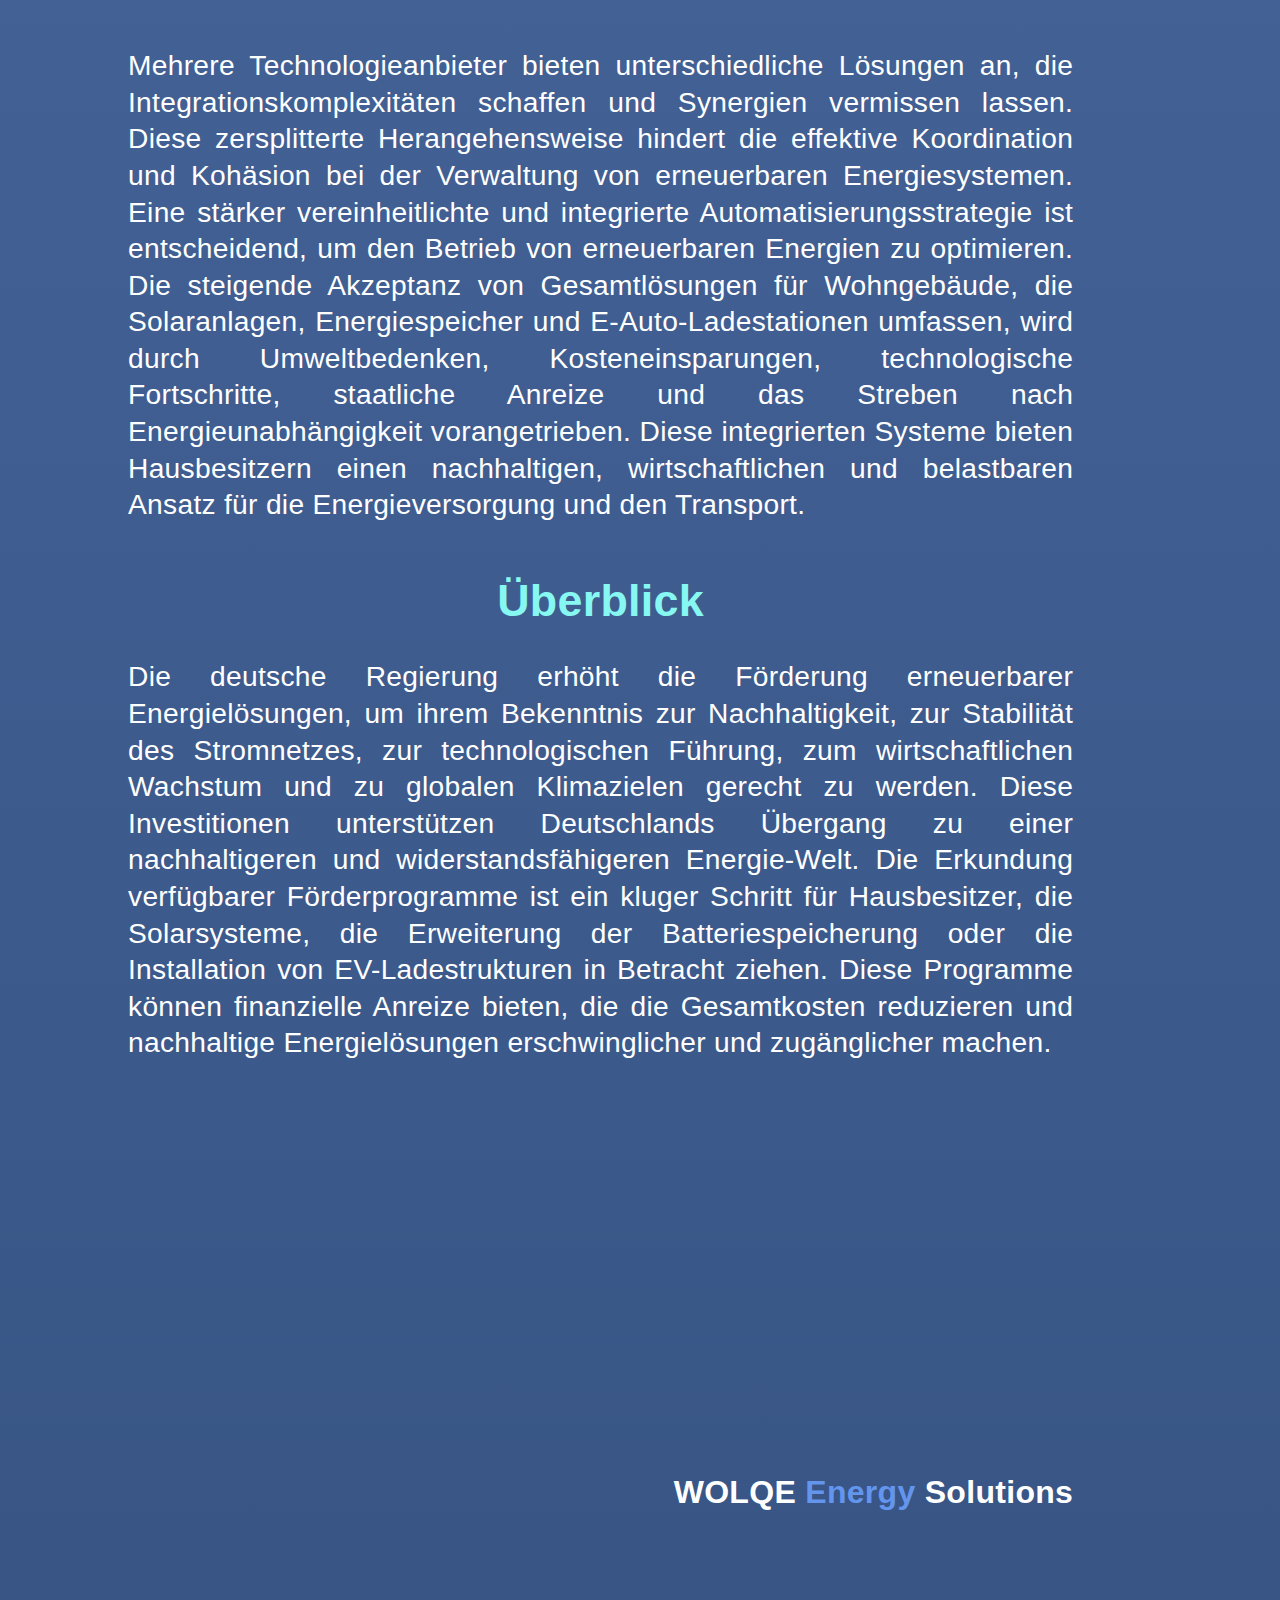
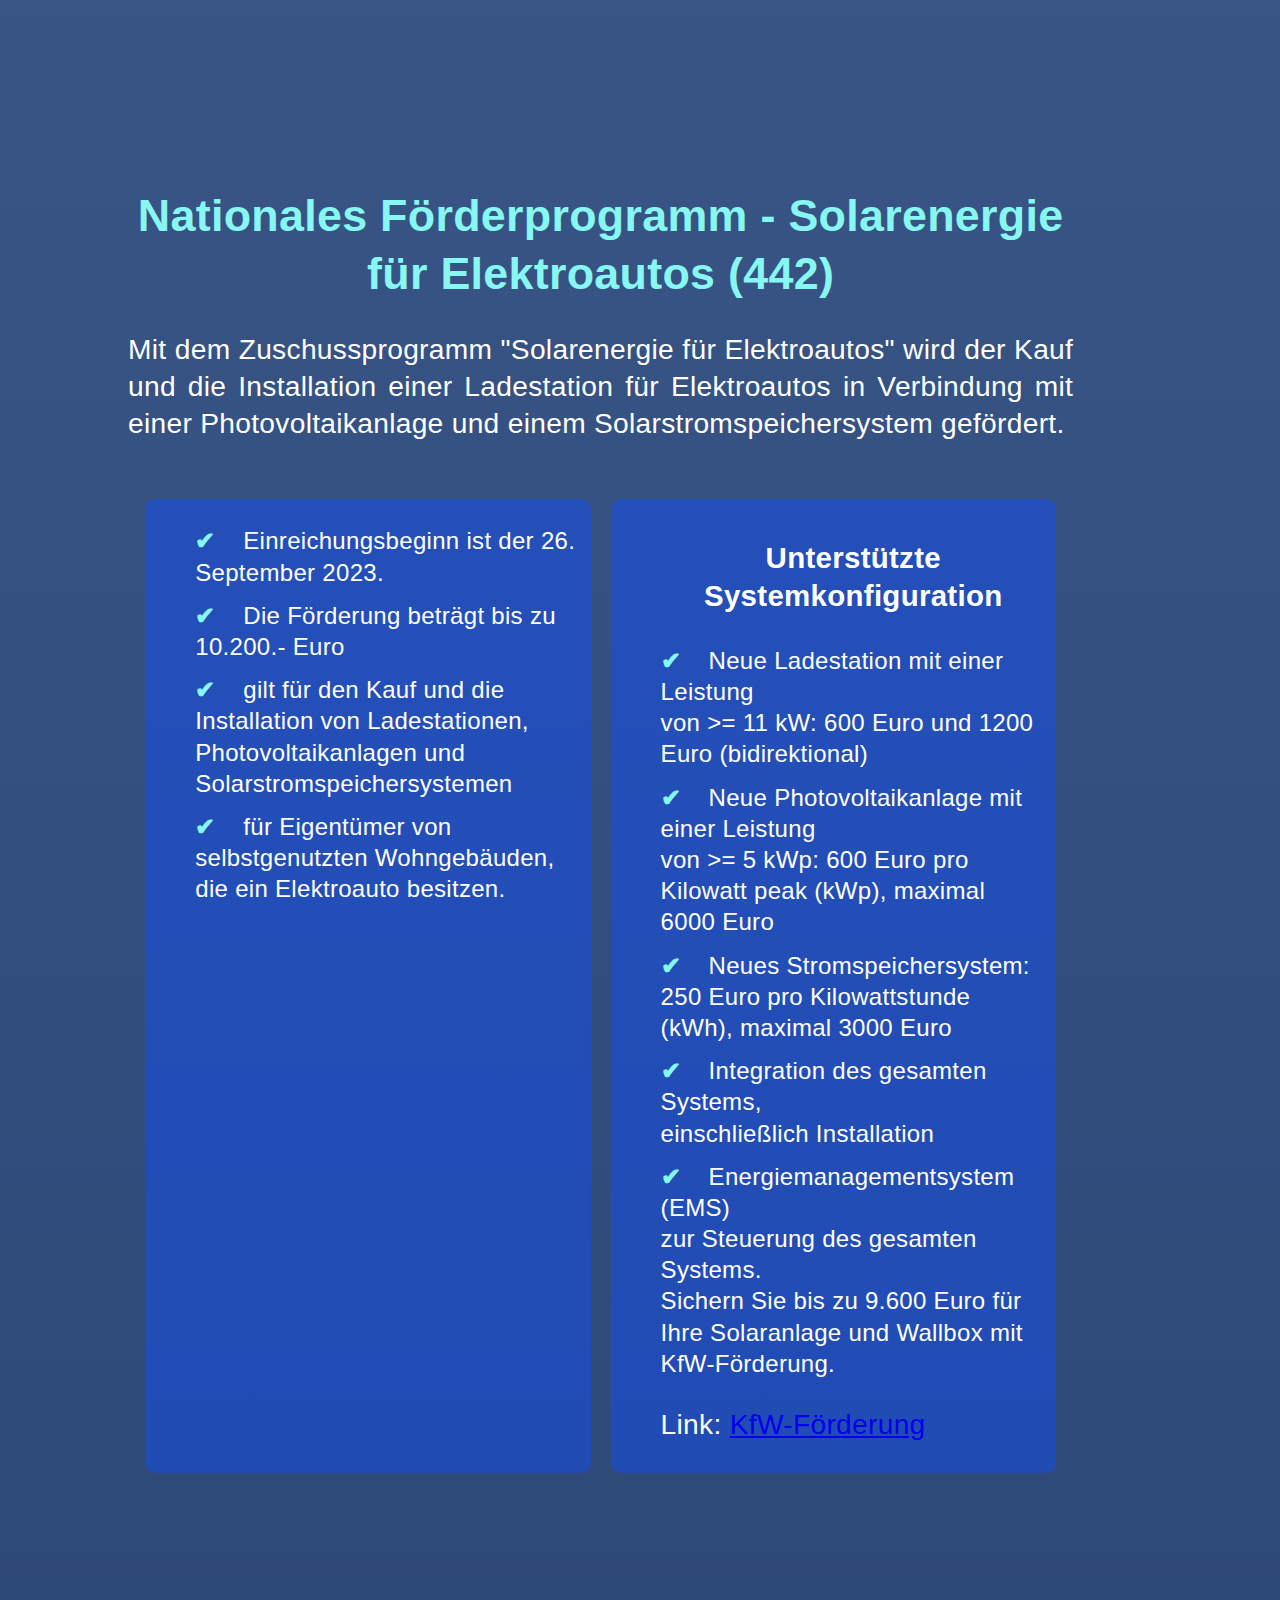
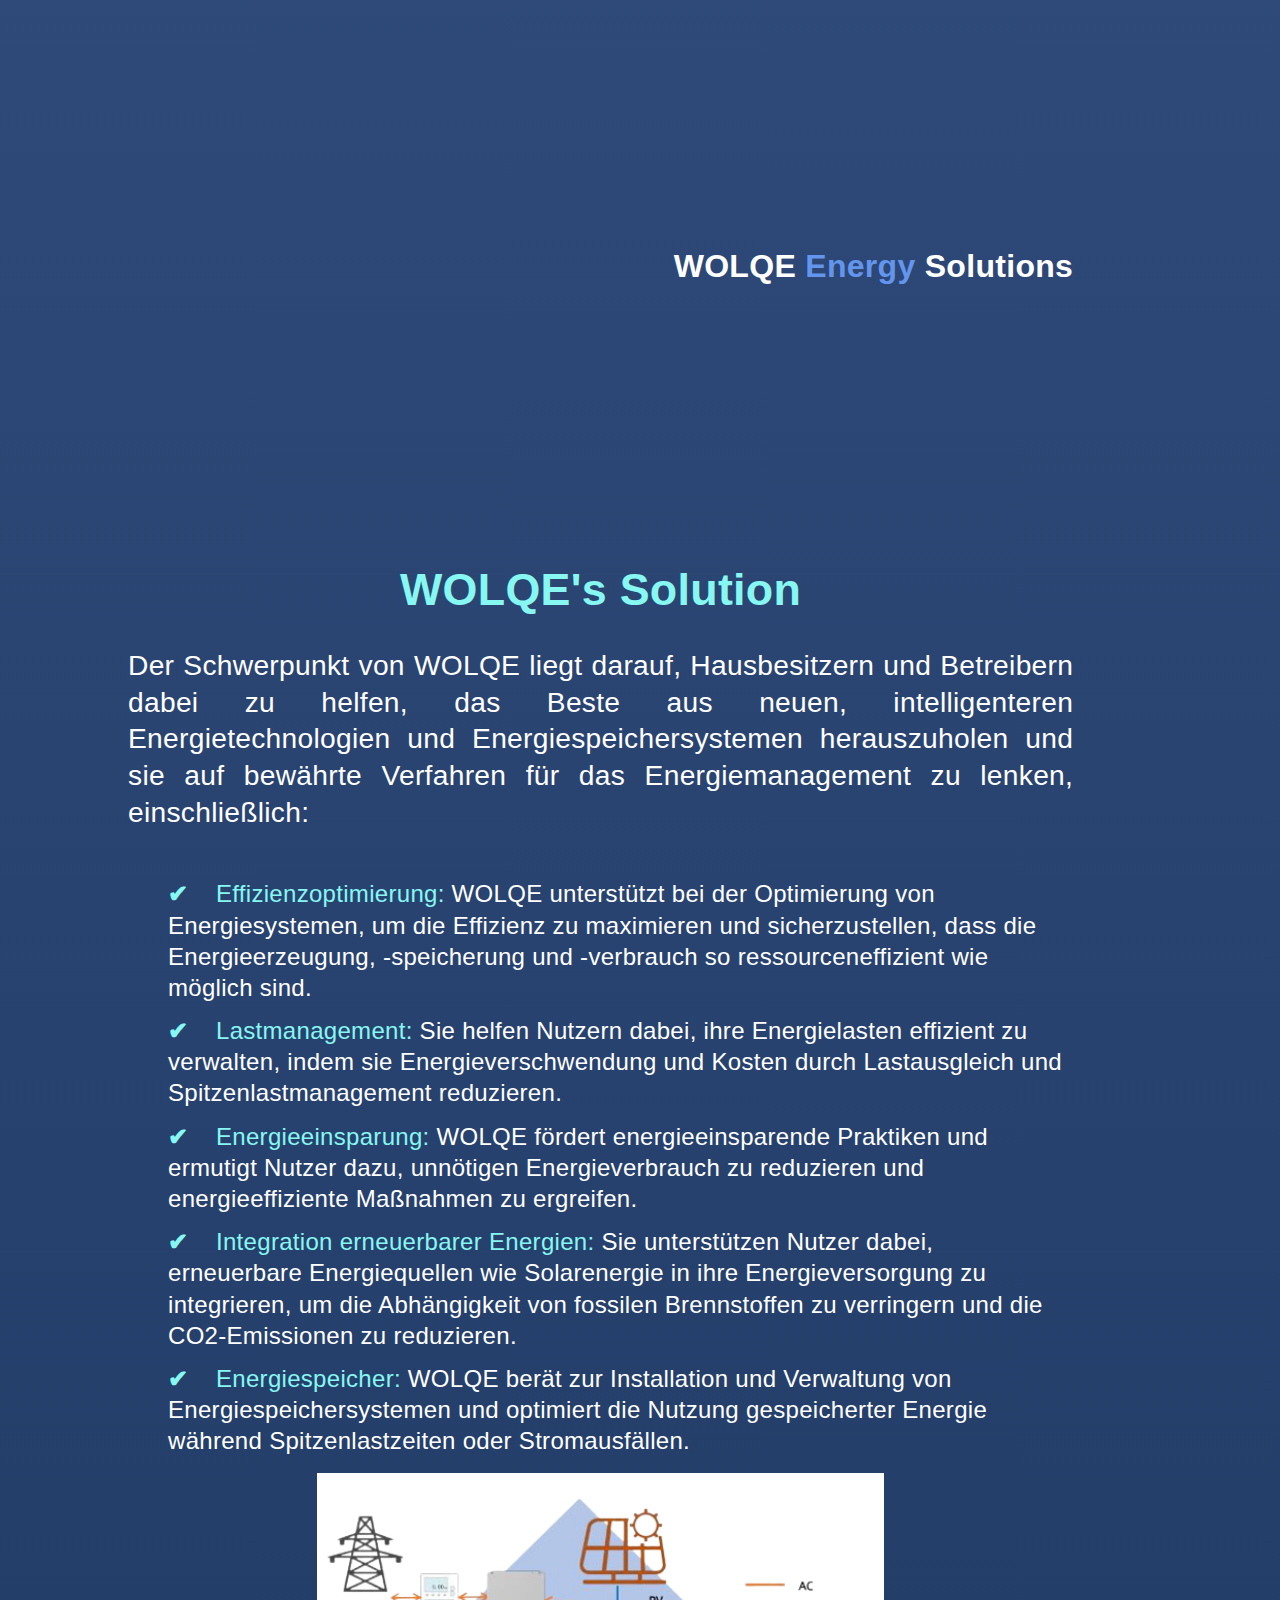
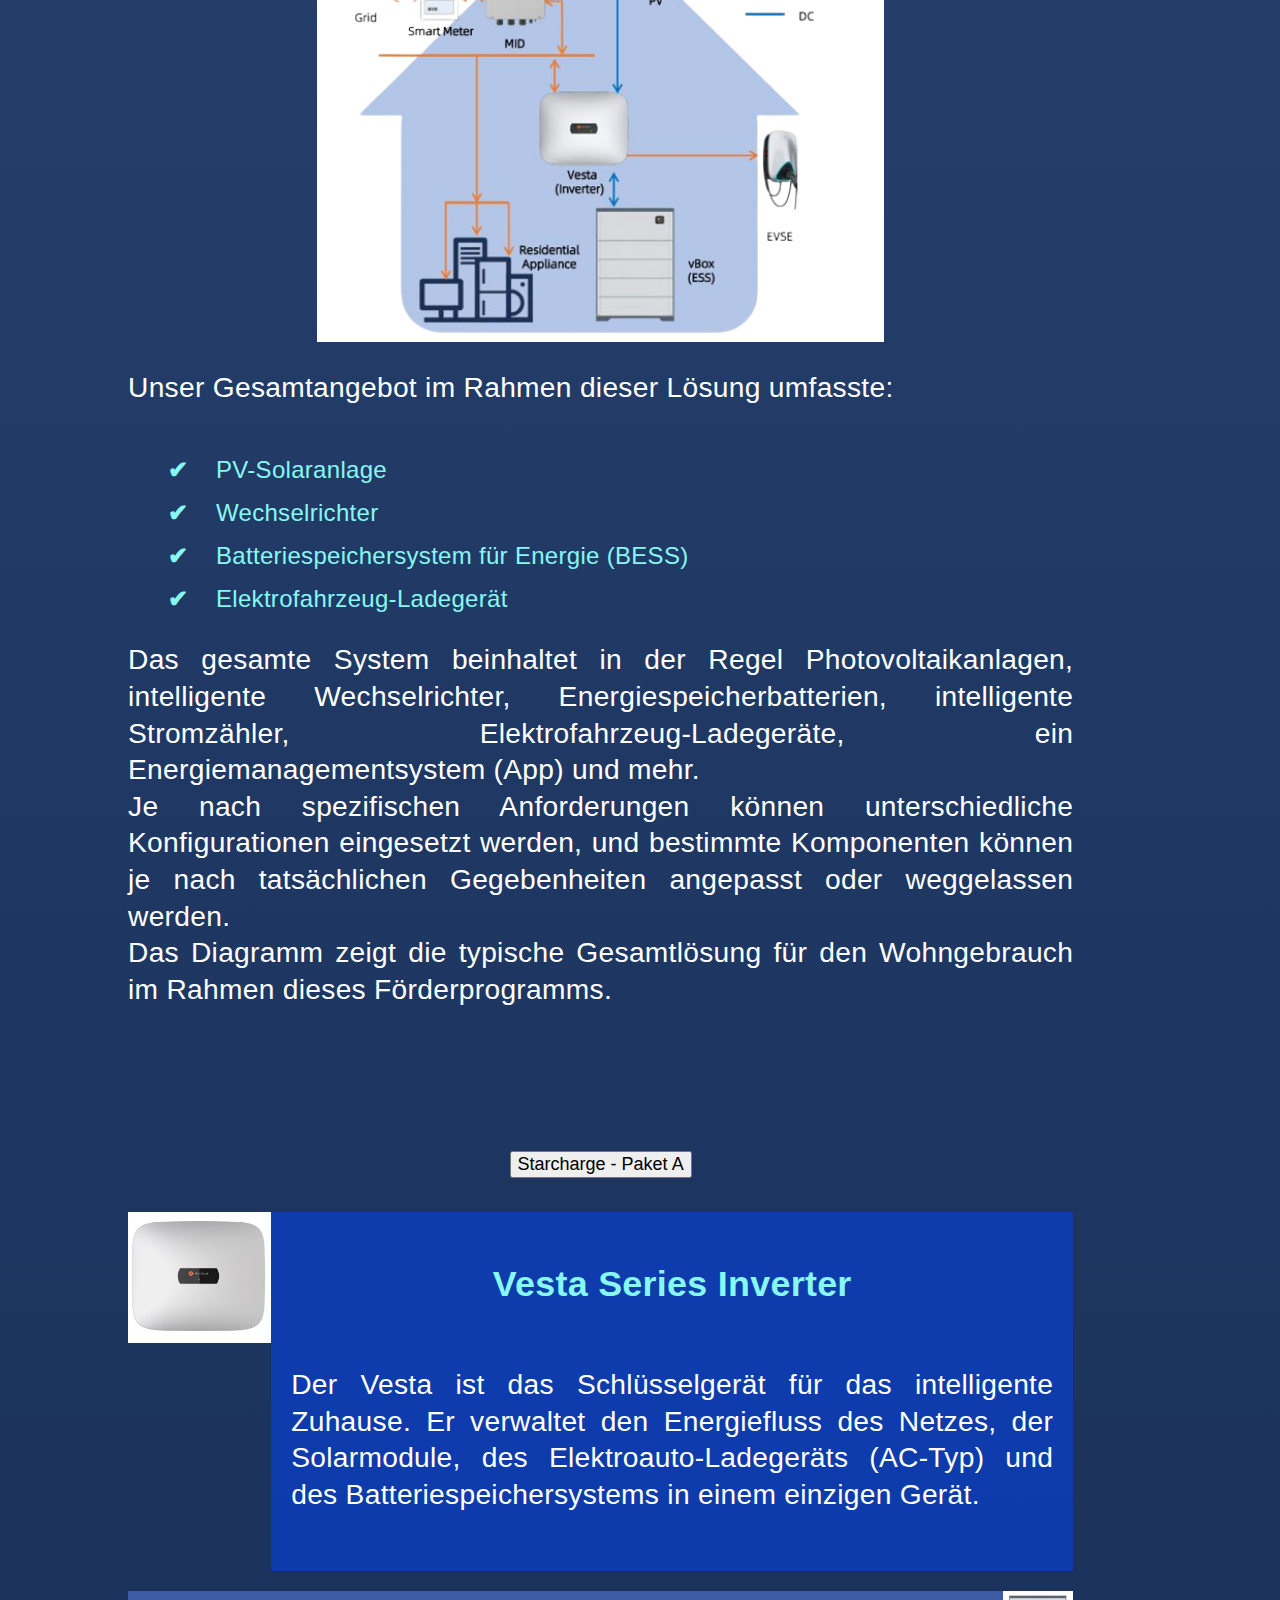
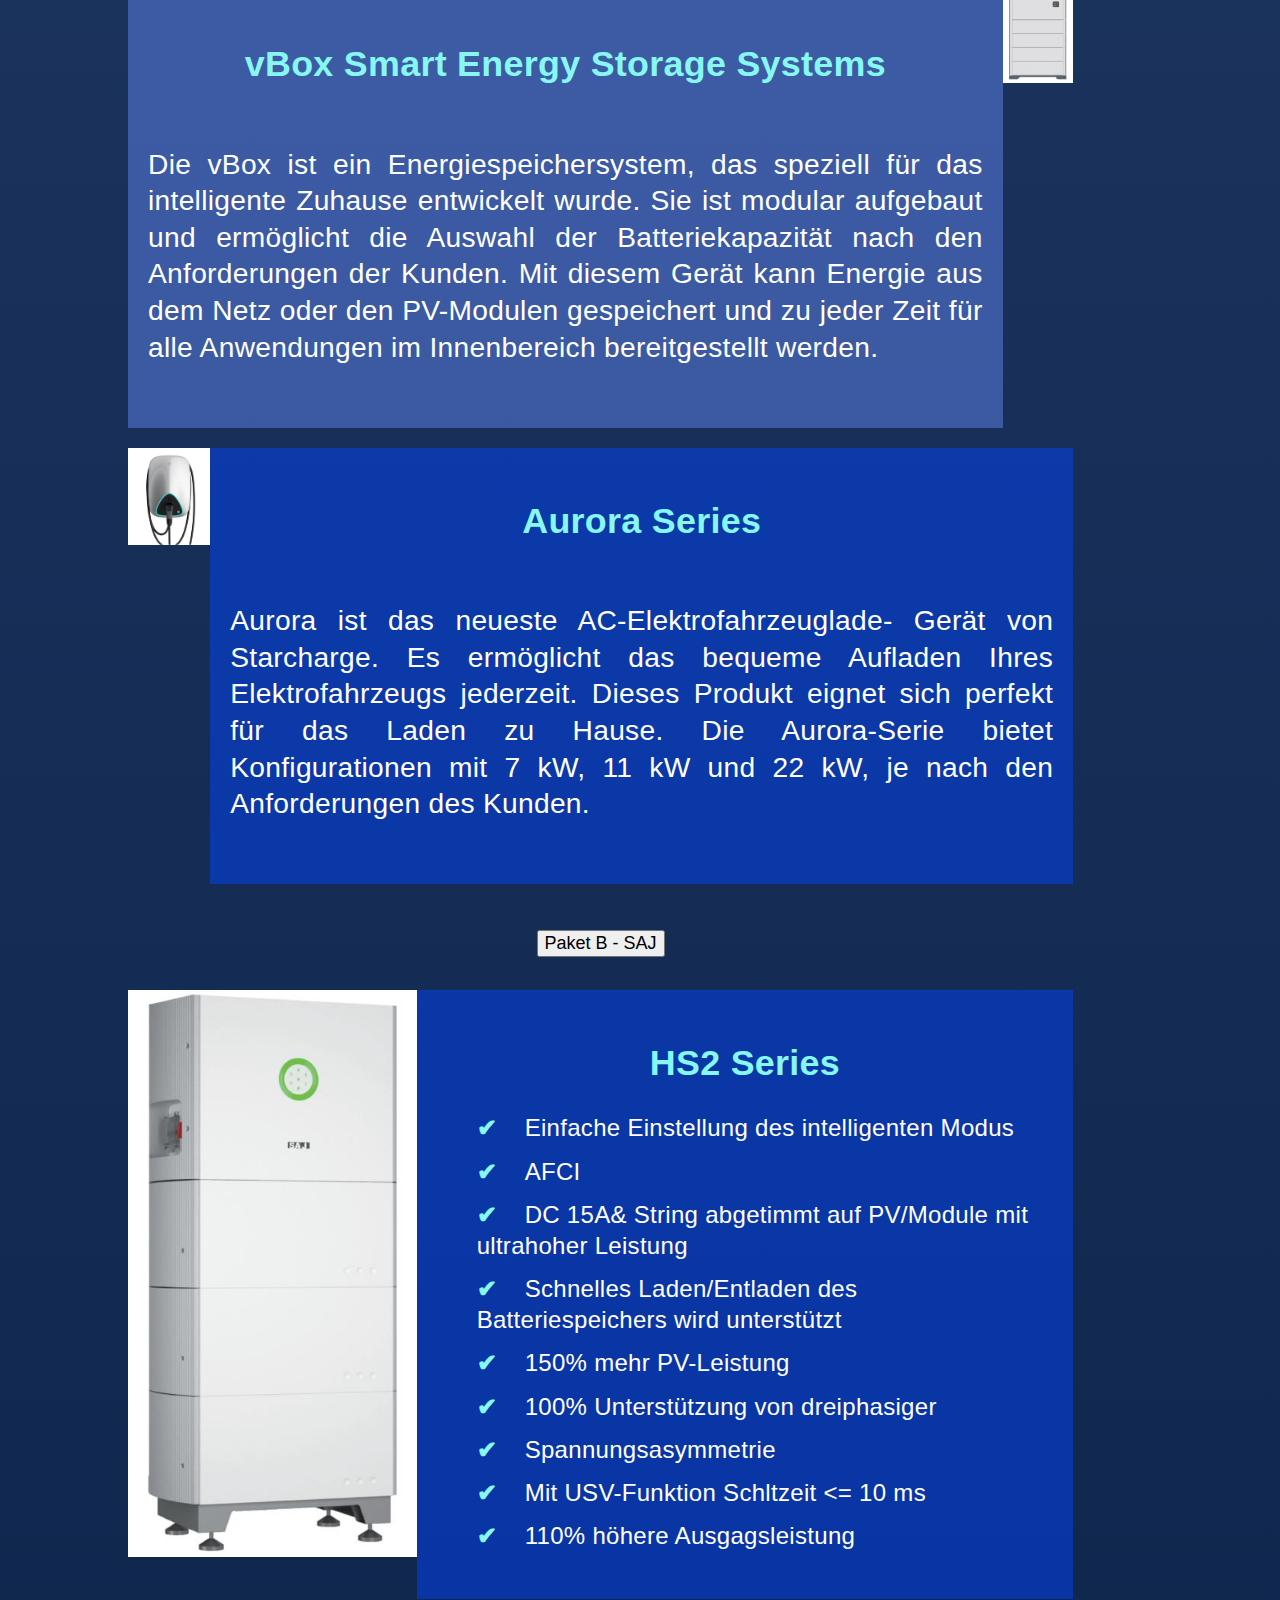
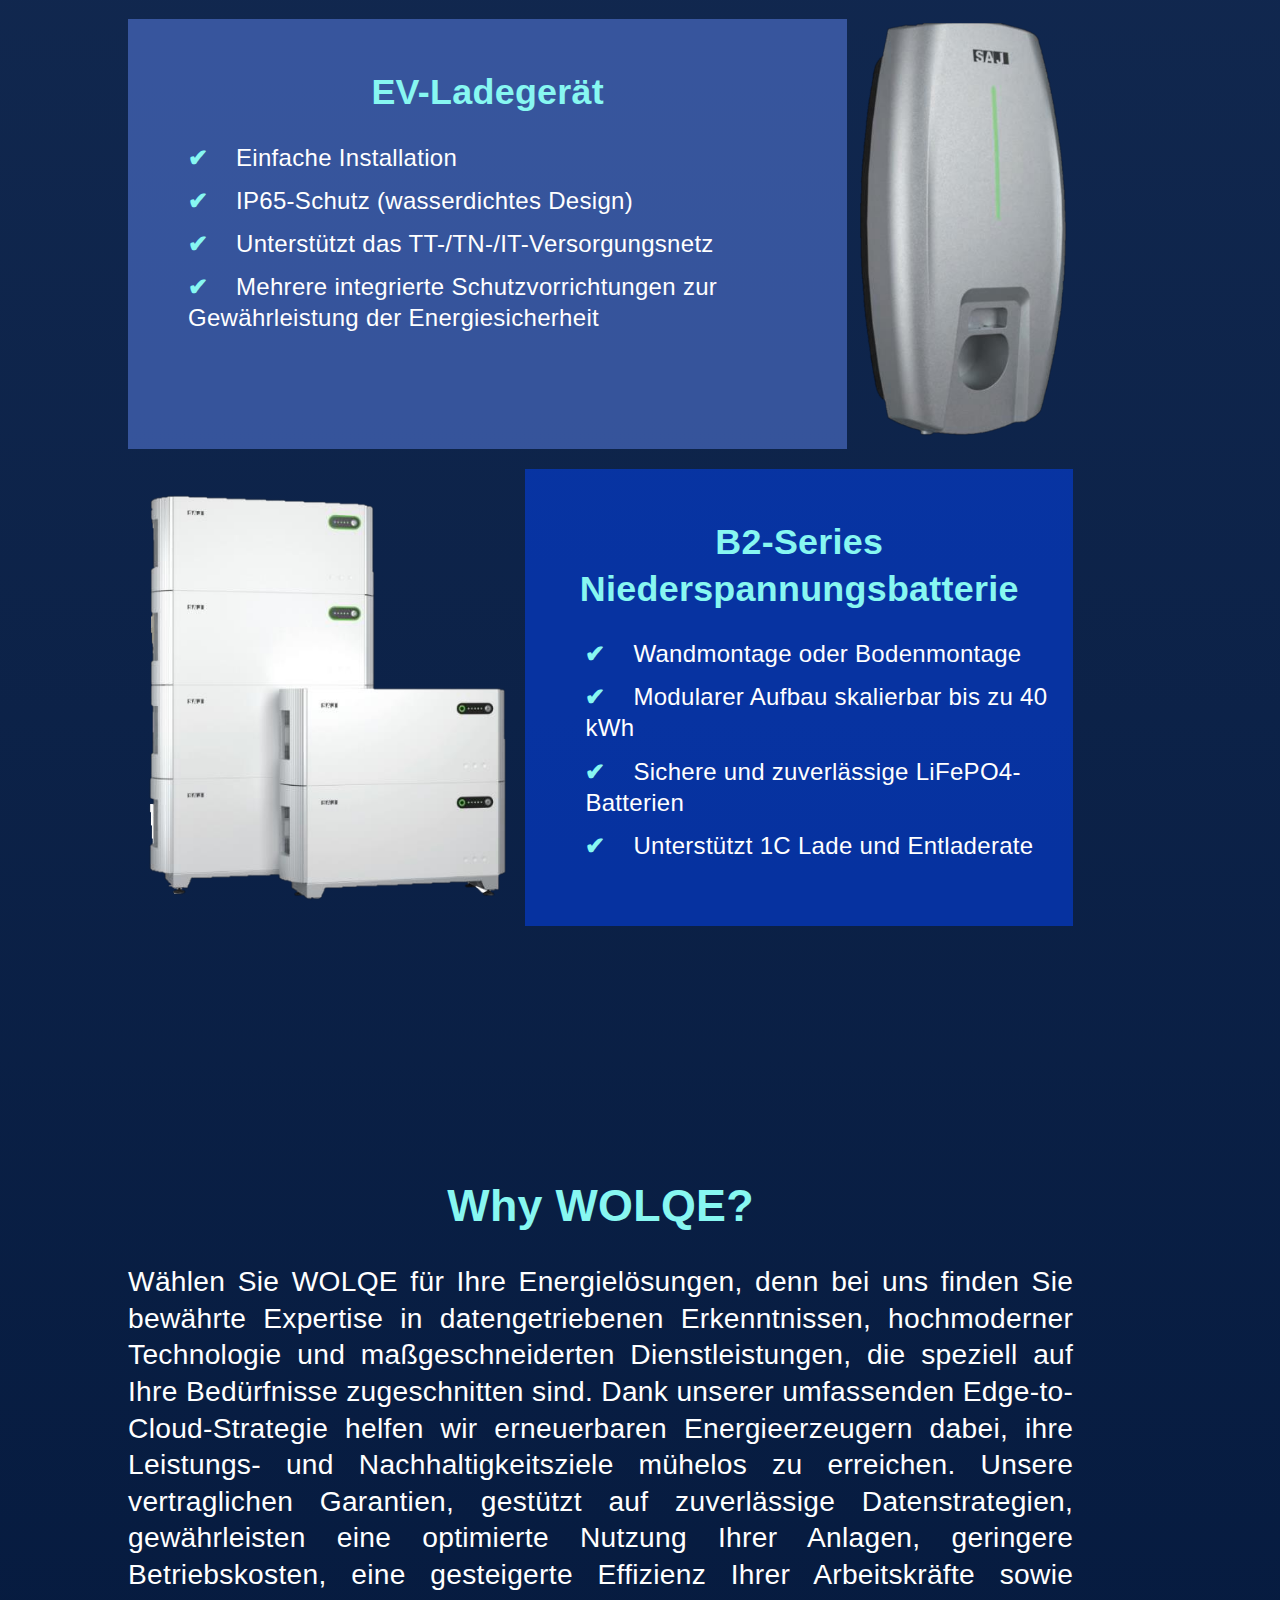
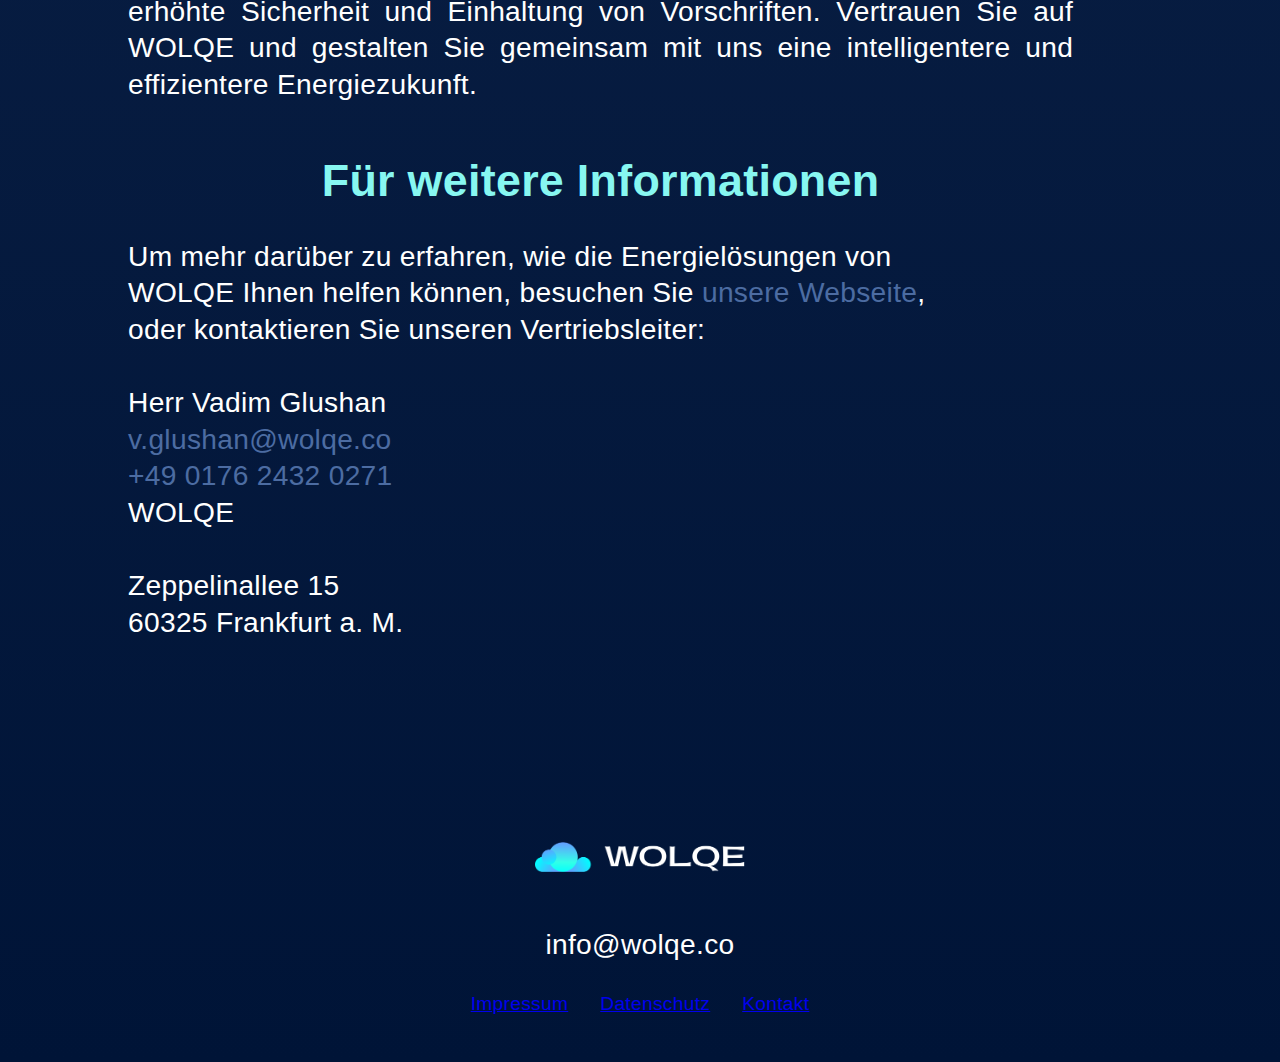
==== commit 254db64d: "fin" ====
--- a/index.html
+++ b/index.html
@@ -6,7 +6,7 @@
   <meta name="viewport" content="width=device-width, initial-scale=1.0">
   <title>WOLQE Energy</title>
   <link href="https://cdn.jsdelivr.net/npm/bootstrap@5.3.2/dist/css/bootstrap.min.css" rel="stylesheet" integrity="sha384-T3c6CoIi6uLrA9TneNEoa7RxnatzjcDSCmG1MXxSR1GAsXEV/Dwwykc2MPK8M2HN" crossorigin="anonymous">
-  <link rel="stylesheet" href="style 2.css">
+  <link rel="stylesheet" href="style.css">
 </head>
 
 <body>
@@ -14,7 +14,7 @@
     <div class="page-padding">
       <nav class="navbar">
         <div class="navbar-logo">
-          <a href="#Top"><img src="Assets/Brand.png" alt="Brand-Logo"></a>
+          <a href="#Top"><img src="images/Brand.png" alt="Brand-Logo"></a>
         </div>
         <div class="burger-menu">
           <div class="bar"></div>
@@ -25,8 +25,8 @@
           <a href="#Einführung" class="navbar-item">Einführung</a>
           <a href="#Förderung" class="navbar-item">Förderung</a>
           <a href="#Lösung" class="navbar-item">WOLQE's Solution</a>
-          <a href="#PaketA" class="navbar-item">Paket A</a>
-          <a href="#PaketB" class="navbar-item">Paket B</a>
+          <a href="#PaketA" class="navbar-item">Starcharge & SJA</a>
+          <!-- <a href="#PaketB" class="navbar-item">Paket B</a> -->
           <a href="#Warum" class="navbar-item">Warum wir?</a>
           <!-- <select id="translations" onchange="changeLanguage()">
             <option value="de">Deutsch</option>
@@ -44,7 +44,7 @@
           <div class="info">
             <h4>WOLQE <span id="span">Energy</span> Solutions</h4>
           </div>
-          <div class ="logo-container"><img class="logo" src="Assets/Brand.png" alt="Brand"></div>
+          <div class ="logo-container"><img class="logo" src="images/Brand.png" alt="Brand"></div>
         </div>
       </section>
       <section id="Einführung">
@@ -62,7 +62,7 @@
             Einhaltung von Vorschriften, Zusammenarbeit
             und die Sicherung kritischer Materialien sind
             für sein nachhaltiges Wachstum unerlässlich.</p>
-            <!-- <img id="intro-car" src="Assets/Auto.png" alt="Bild-E-Auto"> -->
+            <!-- <img id="intro-car" src="images/Auto.png" alt="Bild-E-Auto"> -->
           </div>
         </div>
           <p>Mehrere Technologieanbieter bieten unterschiedliche Lösungen an, die
@@ -154,7 +154,7 @@
             während Spitzenlastzeiten oder Stromausfällen.</li>
           </ul>
           <div class="Zoom">
-            <img id="Diagramm" src="Assets/Diagramm.png" alt="Diagramm">
+            <img id="Diagramm" src="images/Diagramm.png" alt="Diagramm">
           </div>
           <p>Unser Gesamtangebot im Rahmen dieser Lösung umfasste:</p>
             <ul>
@@ -186,7 +186,7 @@
               <div class="accordion-body">
                 <div class="product">
                   <div class="product-image">
-                    <img src="Assets/Vesta.png" alt="Produkt 1">
+                    <img src="images/Vesta.png" alt="Produkt 1">
                   </div>
                   <div class="product-info">
                     <h2>Vesta Series Inverter</h2><br>
@@ -214,12 +214,12 @@
                       Innenbereich bereitgestellt werden.</p>
                   </div>
                   <div class="product-image">
-                    <img src="Assets/VBox.png" alt="Produkt 2">
-                  </div>
-                </div>
-                <div class="product">
-                  <div class="product-image">
-                    <img src="Assets/Aurora.png" alt="Produkt 3">
+                    <img src="images/VBox.png" alt="Produkt 2">
+                  </div>
+                </div>
+                <div class="product">
+                  <div class="product-image">
+                    <img src="images/Aurora.png" alt="Produkt 3">
                   </div>
                   <div class="product-info">
                     <h2>Aurora Series</h2><br>
@@ -245,7 +245,7 @@
               <div class="accordion-body">
                 <div class="product">
                   <div class="product-image">
-                    <img src="Assets/HS2.png" alt="Produkt 4">
+                    <img src="images/HS2.png" alt="Produkt 4">
                   </div>
                   <div class="product-info">
                     <h2>HS2 Series</h2>
@@ -275,12 +275,12 @@
                     </ul>
                   </div>
                   <div class="product-image">
-                    <img src="Assets/EV.png" alt="Produkt 5">
-                  </div>
-                </div>
-                <div class="product">
-                  <div class="product-image">
-                    <img src="Assets/B2.png" alt="Produkt 6">
+                    <img src="images/EV.png" alt="Produkt 5">
+                  </div>
+                </div>
+                <div class="product">
+                  <div class="product-image">
+                    <img src="images/B2.png" alt="Produkt 6">
                   </div>
                   <div class="product-info">
                     <h2>B2-Series Niederspannungsbatterie</h2>
@@ -333,7 +333,7 @@
     <footer class="footer">
       <div class="container">
         <div>
-          <img class="footerlogo" src="Assets/Brand.png" alt="Logo">
+          <img class="footerlogo" src="images/Brand.png" alt="Logo">
         </div>
         <div class="email">
           <p>info@wolqe.co</p>
@@ -347,7 +347,7 @@
     </footer>
   </div>
   <script src="https://cdn.jsdelivr.net/npm/bootstrap@5.3.2/dist/js/bootstrap.bundle.min.js" integrity="sha384-C6RzsynM9kWDrMNeT87bh95OGNyZPhcTNXj1NW7RuBCsyN/o0jlpcV8Qyq46cDfL" crossorigin="anonymous"></script>
-  <script src="/functions/"></script>
+  <script src="/scripts/functions.js"></script>
 </body>
 
 </html>
--- a/style.css
+++ b/style.css
@@ -0,0 +1,568 @@
+/* Mobile */
+@media screen and (max-width: 961px) {
+  :root {
+    --font-size-h1: 18px;
+    --font-size-h2: 16px;
+    --font-size-h3: 15px;
+    --font-size-h4: 15px;
+    --font-size-p:  2vh;
+  }
+  ul {
+    list-style-position: outside;
+    padding-left: 0;
+  }
+  ul li {
+    font-size: 1.1em;
+    list-style-position: outside;
+  }
+}
+
+/* Tablet */
+@media screen and (min-width: 962px) and (max-width: 1280px) {
+  :root {
+    --font-size-h1: 3.5vw;
+    --font-size-h2: 2.8vw;
+    --font-size-h3: 2.3vw;
+    --font-size-h4: 2.3vw;
+    --font-size-p:  2.2vw;
+  }
+  ul li {
+    font-size: 1.5em;
+  }
+}
+
+/* Desktop */
+@media screen and (min-width: 1281px) {
+  :root {
+    --font-size-h1: 2.7em;
+    --font-size-h2: 2.3em;
+    --font-size-h3: 1.8em;
+    --font-size-h4: 1.8em;
+    --font-size-p:  2em;
+  }
+  ul li {
+    font-size: 2em;
+    padding-left: 0;
+  }
+}
+
+/* Einsatz Variablen */
+h1 {
+  font-size: var(--font-size-h1);
+  text-align: center;
+}
+
+h2 {
+  font-size: var(--font-size-h2);
+  text-align: center;
+}
+
+h3 {
+  font-size: var(--font-size-h3);
+  text-align: center;
+}
+
+p {
+  font-size: var(--font-size-p);
+}
+
+html {
+  scroll-behavior: smooth;
+}
+/* Allgemeines Styling */
+body {
+  margin: 0;
+  padding: 0;
+  color: #fff;
+  letter-spacing: .3px;
+  font-family: Poppins, sans-serif;
+  font-size: 16px;
+  font-weight: 300;
+  line-height: 1.3;
+}
+
+
+/* Navbar */
+.navbar {
+  z-index: 10;
+  max-width: 1180px;
+  width: 90%;
+  justify-content: space-between;
+  align-items: center;
+  padding-left: 0;
+  padding-right: 0;
+  display: flex;
+  position: fixed;
+  top: 5%;
+  left: 50%;
+  transform: translateX(-50%);
+  background: linear-gradient(to bottom, rgba(255, 255, 255, 0.2), transparent);
+  border-radius: 10px;
+  border: solid #fff 2px;
+  box-shadow: 0px 0px 5px 0px rgba(0, 0, 0, 0.1);
+}
+
+.navbar-logo img {
+  margin-top: 10px;
+  margin-left: 10px;
+  max-width: 300px;
+  max-height: 100px;
+}
+
+.burger-menu {
+  display: none;
+}
+
+.burger-menu .bar {
+  height: 3px;
+  width: 25px;
+  background-color: #fff;
+  margin: 2px auto;
+}
+
+.navbar-menu {
+  display: flex;
+  justify-content: space-between;
+  align-items: center;
+}
+
+.navbar-item {
+  padding: 10px 20px;
+  font-size: 16px;
+  font-weight: 500;
+  color: #fff;
+}
+
+.navbar-item:hover {
+  padding: 10px 20px;
+  font-size: 16px;
+  font-weight: 500;
+  color: #87f7f1;
+}
+/* Navbar-Mobile */
+@media screen and (max-width: 961px) {
+  .navbar {
+    top: 1vh;
+    justify-content: space-between;
+    width: 80%;
+    border: none;
+    /* border-bottom: 1px solid #fff; */
+    border-radius: 0px;
+    background: none;
+    box-shadow: none;
+    z-index: 1;
+  }
+
+
+  .navbar-menu {
+    display: none;
+  }
+
+  .burger-menu {
+    display: flex;
+    flex-direction: column;
+    justify-content: center;
+    position: absolute;
+    top: 10px;
+    right: 10px;
+    z-index: 10;
+
+  }
+
+  .burger-menu .bar {
+    height: 3px;
+    width: 20px;
+    background-color: #fff;
+    margin: 2px auto;
+    margin-right: 10px;
+    justify-items: left;
+
+  }
+
+  .navbar-menu.active {
+    display: flex;
+    flex-direction: column;
+    top: 5%;
+    box-shadow: none !important;
+    position: absolute;
+    width: 100%;
+    background: linear-gradient(to bottom, rgba(255, 255, 255, 0.2), transparent);
+    border-radius: 10px;
+    padding-top: 2rem;
+    border: 1px solid #fff;
+    backdrop-filter: blur(20px);
+    justify-items: right;
+    margin-left: -20px;
+    padding-right: 40px;
+  }
+
+  .navbar::after {
+    content: "";
+    position: absolute;
+    bottom: 0;
+    left: 0;
+    width: 100%;
+    border-bottom: 1px solid #fff;
+    z-index: 10;
+  }
+  .navbar-menu.active .navbar-item {
+    margin: 8px 0;
+    text-align: center;
+  }
+
+  .navbar-logo img {
+    position: relative;
+    margin-top: 10px;
+    margin-left: 10px;
+    max-width: 100%; /* Das Logo wird die volle Breite des verfügbaren Platzes einnehmen */
+    max-height: 80px; /* Eine maximale Höhe für das Logo setzen */
+    z-index: 10;
+  }
+  .navbar-item {
+    padding: 8px 12px;
+    font-size: 16px;
+    font-weight: 500;
+    color: #fff;
+    text-decoration: none;
+  }
+  .navbar-item:hover {
+    padding: 8px 12px;
+    font-size: 16px;
+    font-weight: 500;
+    color: #87f7f1;
+  }
+}
+/* Navbar Ende */
+
+.page-wrapper {
+  background-image: linear-gradient(180deg, #4c6ca2, #001437);
+  color: #fff;
+  overflow: hidden;
+}
+
+.page-wrapper .page-padding{
+  padding-top: 32px;
+  padding-right: 40px;
+  padding-bottom: 32px;
+  padding-left: 10vw;
+}
+
+/* Media */
+@media screen and (max-width: 961px) {
+  section {
+    min-height: 80vh;
+    padding-top: 12%;
+    max-width: 90%;
+  }
+  section#Top {
+    padding-top: 30px;
+  }
+
+  .page-wrapper .page-padding{
+    padding-top: 32px;
+    padding-right: 0;
+    padding-bottom: 20px;
+    padding-left: 10vw;
+  }
+}
+/* Sections */
+section {
+  min-height: 100vh;
+  position: relative;
+  padding-top: 8%;
+  padding-bottom: 10%;
+  max-width: 85%;
+}
+
+section p {
+  text-align: justify;
+  margin-bottom: 5%;
+}
+
+section#Top {
+  padding-top: 10%;
+  display: flex;
+  flex-direction: column;
+  height: 80vh;
+  }
+  section#Top h1,
+  section#Top h2,
+  section#Top h3,
+  section#Top h4 {
+    text-align: left;
+  }
+
+  section#PaketA {
+    padding-top:0;
+
+    /* background-color: #fff; */
+  }
+  section#PaketA h1{
+
+    color:#4c6ca2;
+  }
+  section#Lösung {
+    padding-bottom:50px;
+  }
+  /* section#PaketB {
+    background-color: #fff;
+  } */
+  section#PaketB h1{
+    color:#4c6ca2;
+  }
+
+  .Zoom {
+    display: flex;
+    justify-content: center;
+    align-items: center;
+    background-color: #fff;
+    width: 60%;
+    height: auto;
+    overflow: hidden;
+    cursor: pointer;
+    margin: 0 auto; /* Fügt horizontalen Abstand hinzu und zentriert den Container */
+  }
+.Zoom img {
+
+  width: 100%;
+  height:100%;
+  object-fit: contain;
+  transition: transform 0.5s;
+  object-position: center;
+}
+.zoomed {
+  transform: scale(2);
+}
+
+
+  .flex-container {
+    display: flex;
+    align-items: center;
+    text-align: left;
+    flex-direction: column;
+  }
+
+  .flex-item {
+    display: flex;
+    align-items: right;
+  }
+
+  #intro-car {
+    margin-right: -30vw;
+    max-width: 100%;
+    border-radius: 0 0 0 70%;
+    margin-top: 10px;
+  }
+
+  #p1 {
+    max-width: 100%;
+
+  }
+
+
+#Warum a{
+  text-decoration: none;
+  color: #4c6ca2;
+}
+
+  .info {
+    margin-top: 10em;
+    order: 1;
+    align-self: flex-end;
+  }
+
+  .logo-container {
+    order: 2;
+    align-self: flex-end;
+  }
+
+
+.logo {
+  max-width: 300px;
+  max-height: 200px;
+  align-items: right;
+}
+
+@media screen and (max-width: 961px) {
+  .logo {
+    max-width: 250px;
+    max-height: 100px;
+  }
+  .logo-container {
+    order: 2;
+    align-self: center;
+  }
+}
+
+section #span {
+  color: cornflowerblue;
+}
+
+/* Überschrift */
+section h1 {
+  color: #87f7f1;
+}
+
+/* Styling Listen */
+ul {
+  list-style: none;
+}
+
+li #span {
+  color: #87f7f1;
+}
+
+ul li{
+  margin-bottom: 0.5em;
+  padding-left: -5em;
+
+}
+
+ul li::before {
+  content: "\2714";
+  color: #87f7f1;
+  font-weight: bold;
+  width: 2em;
+  display: inline-block;
+}
+
+
+
+/* Styling "Boxen" */
+.box-container {
+  display: flex;
+  justify-content: center;
+}
+
+#box-r, #box-l {
+  background-color: rgba(19, 78, 240, 0.5);
+  border-radius: 10px;
+  width: 45%;
+  margin: 10px;
+  padding: 10px;
+}
+
+@media screen and (max-width: 961px) {
+  .box-container {
+    flex-direction: column;
+    align-items: center;
+  }
+
+  #box-r, #box-l {
+    width: 80%;
+    margin: 10px 0;
+  }
+}
+
+/* Footer */
+footer {
+  font-size: 1.2em;
+  display: flex;
+  justify-content: center;
+  align-items: center;
+  flex-direction: column; /* Mobile: Elemente untereinander anordnen */
+  text-align: center; /* Text zentrieren */
+}
+
+.footerlogo {
+  max-width: 100%; /* Auf volle Breite setzen */
+  max-height: 50px;
+  object-fit: scale-down;
+  margin-bottom: 10px; /* Abstand zwischen Logo und Email hinzufügen */
+}
+
+.email {
+  margin-bottom: 10px; /* Abstand zwischen Email und Links hinzufügen */
+}
+
+.footer-links {
+  display: flex;
+  justify-content: space-around;
+  width: 100%;
+}
+.footer-links a{
+  margin: 0 16px 5vh;
+}
+
+
+.section-footer {
+  bottom: 0;
+  right: 0;
+  width: 100%;
+  display: flex;
+  align-items: right;
+  flex-direction: column;
+  font-size: 2em;
+}
+
+@media screen and (max-width: 961px) {
+  .section-footer {
+    bottom: 0;
+    right: 0;
+    width: 100%;
+    display: flex;
+    justify-content: center;
+    flex-direction: column;
+    align-items: center;
+    font-size: 1.1em;
+  }
+}
+.section-footer h4 {
+  text-align: right;
+}
+
+
+.logo-container {
+  order: 2;
+}
+
+.product {
+  display: flex;
+  margin: 20px 0;
+}
+
+.product-image img {
+  max-width: 100%;
+  height: auto;
+  object-fit: contain;
+  max-height: 100%;
+}
+
+.product-info {
+  padding: 20px;
+  flex-grow: 1;
+  display: flex; /* Füge Flexbox hinzu */
+  flex-direction: column; /* Setze die Flexbox-Richtung auf Spalten */
+}
+
+.product-info h2 {
+  color: #87f7f1;
+  margin-bottom: 10px; /* Füge etwas Abstand zwischen Überschrift und Text hinzu */
+}
+
+@media screen and (max-width: 961px) {
+  .product {
+    flex-direction: column; /* Ändere die Richtung der Flexbox auf Spalten */
+    align-items: center; /* Zentriere die Elemente horizontal */
+  }
+
+  .product-image {
+    order: -1; /* Ändere die Reihenfolge, so dass das Bild über dem Text angezeigt wird */
+  }
+
+  .product-image img {
+    max-width: 100%;
+    height: auto;
+  }
+}
+.product:nth-child(odd) .product-info {
+  background-color: rgba(2, 68, 250, 0.5);
+}
+
+.product:nth-child(even) .product-info {
+  background-color: rgba(94, 132, 236, 0.5);
+}
+
+.accordion-button {
+  font-size: 2vh;
+}
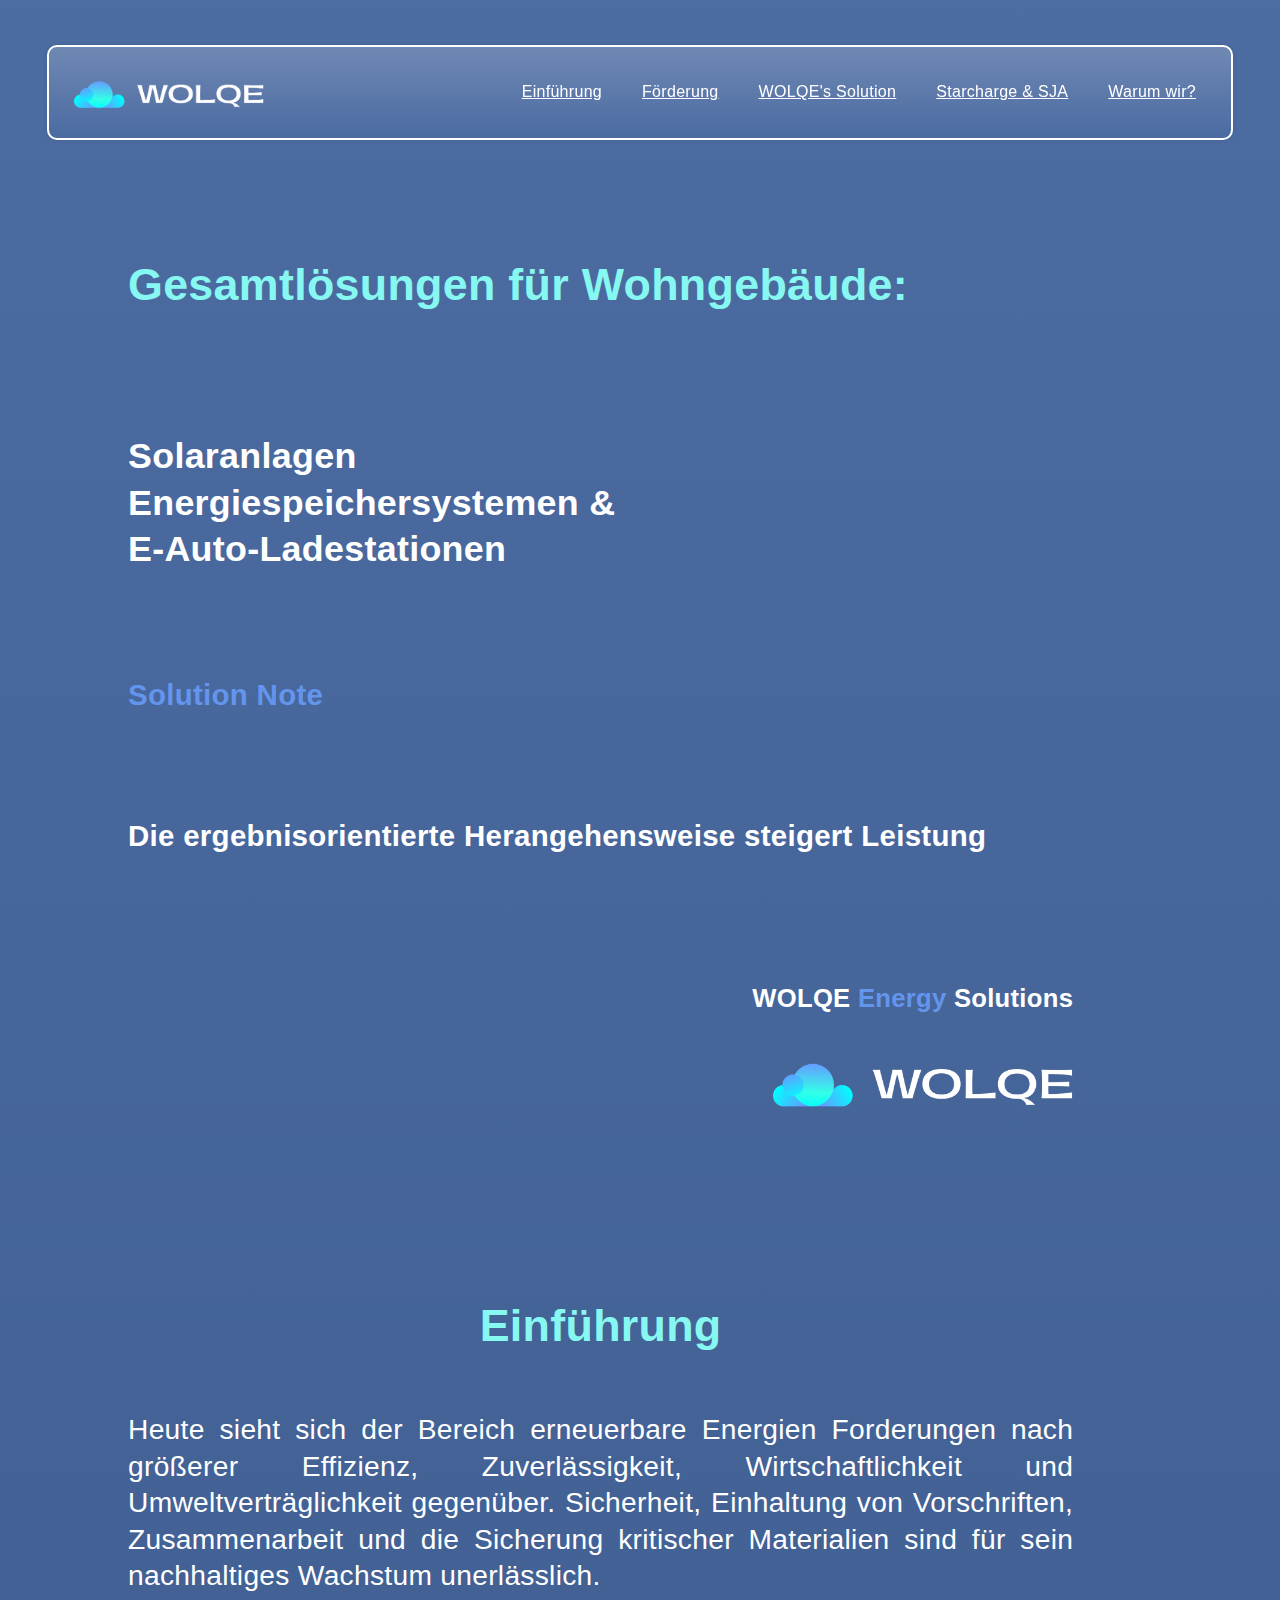
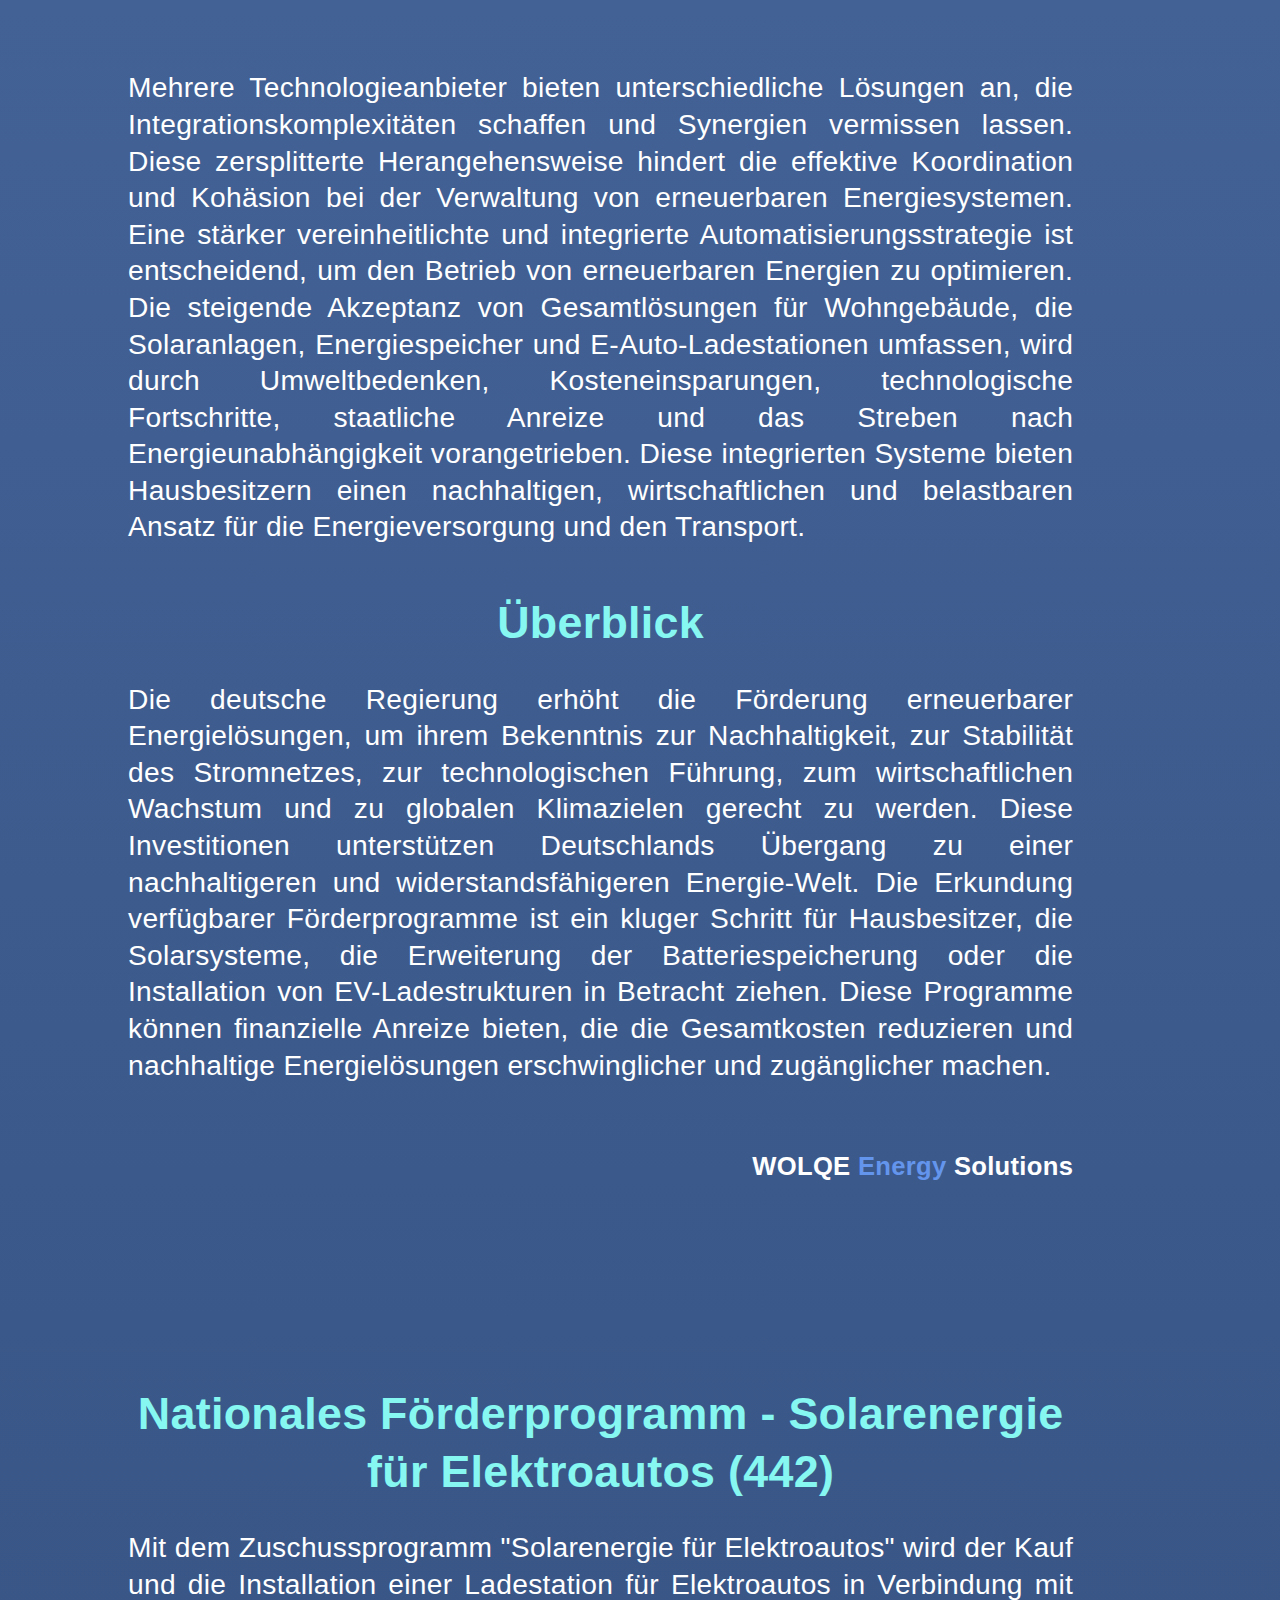
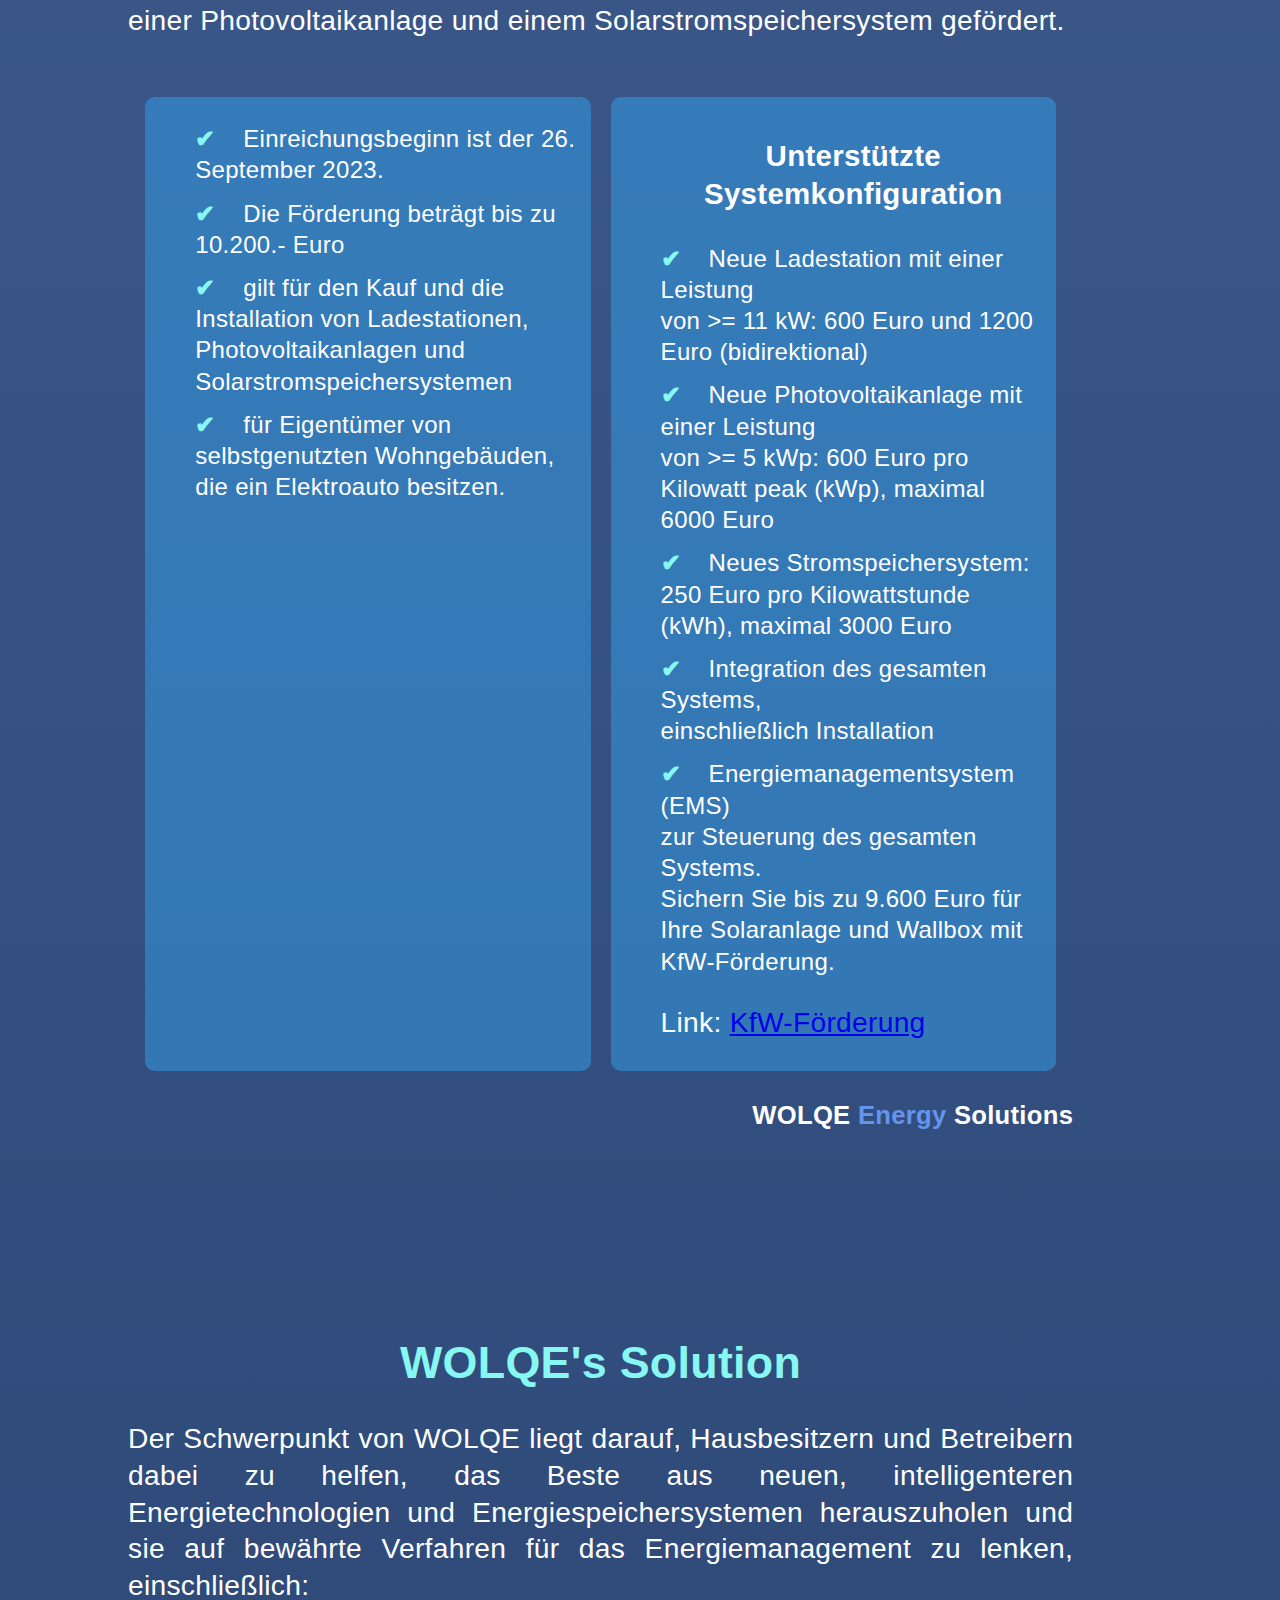
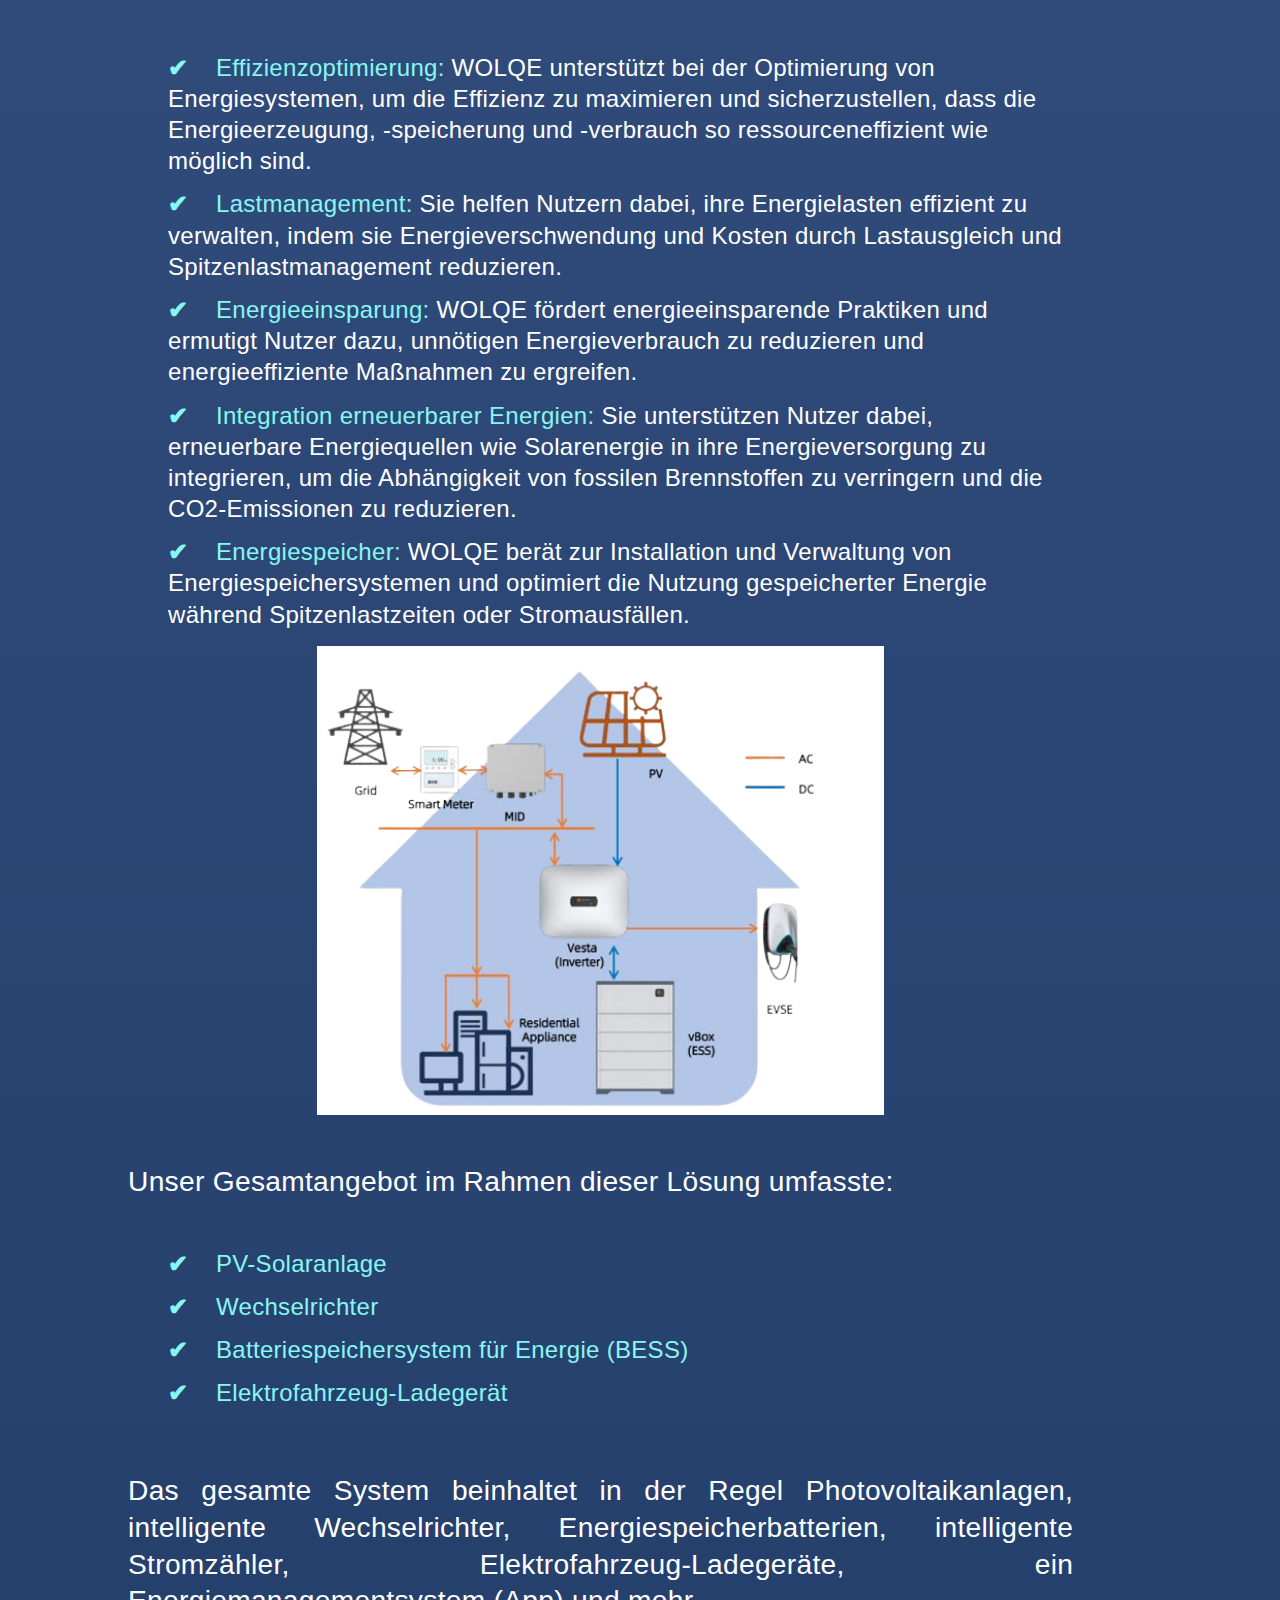
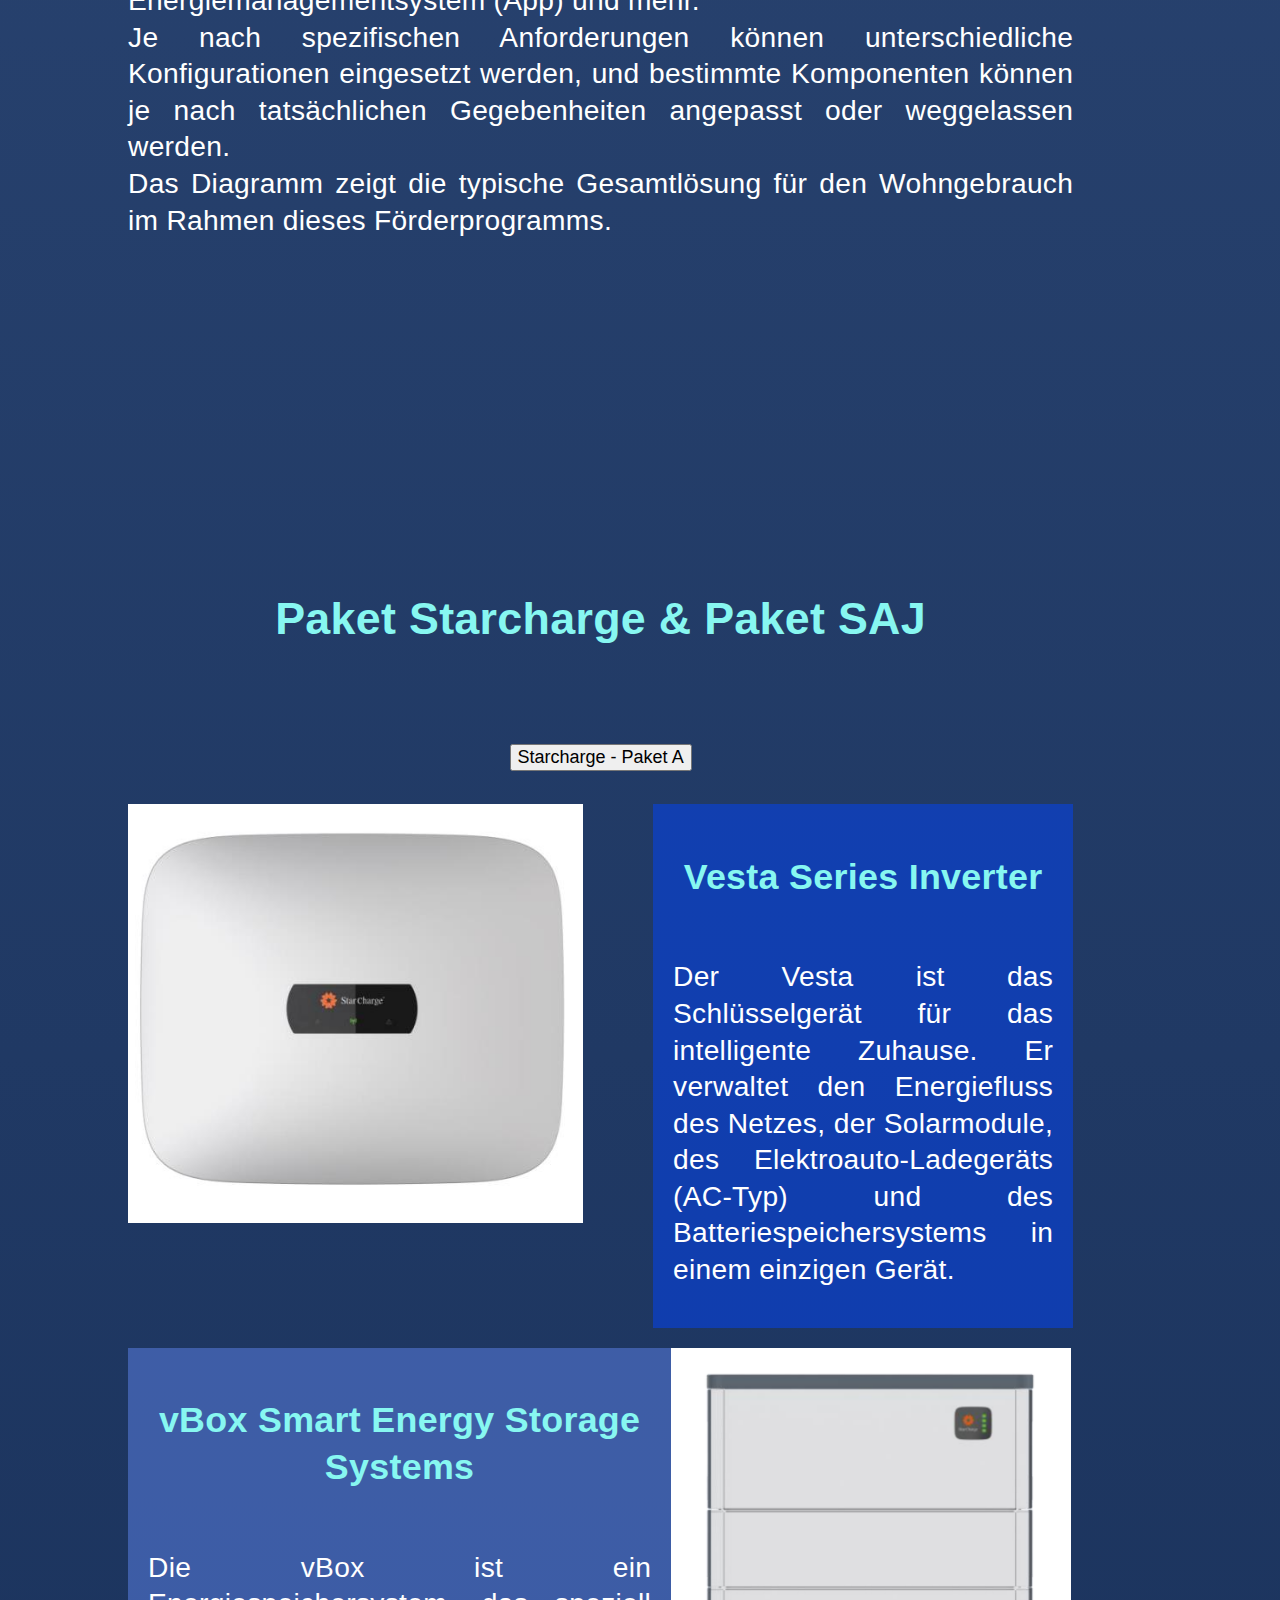
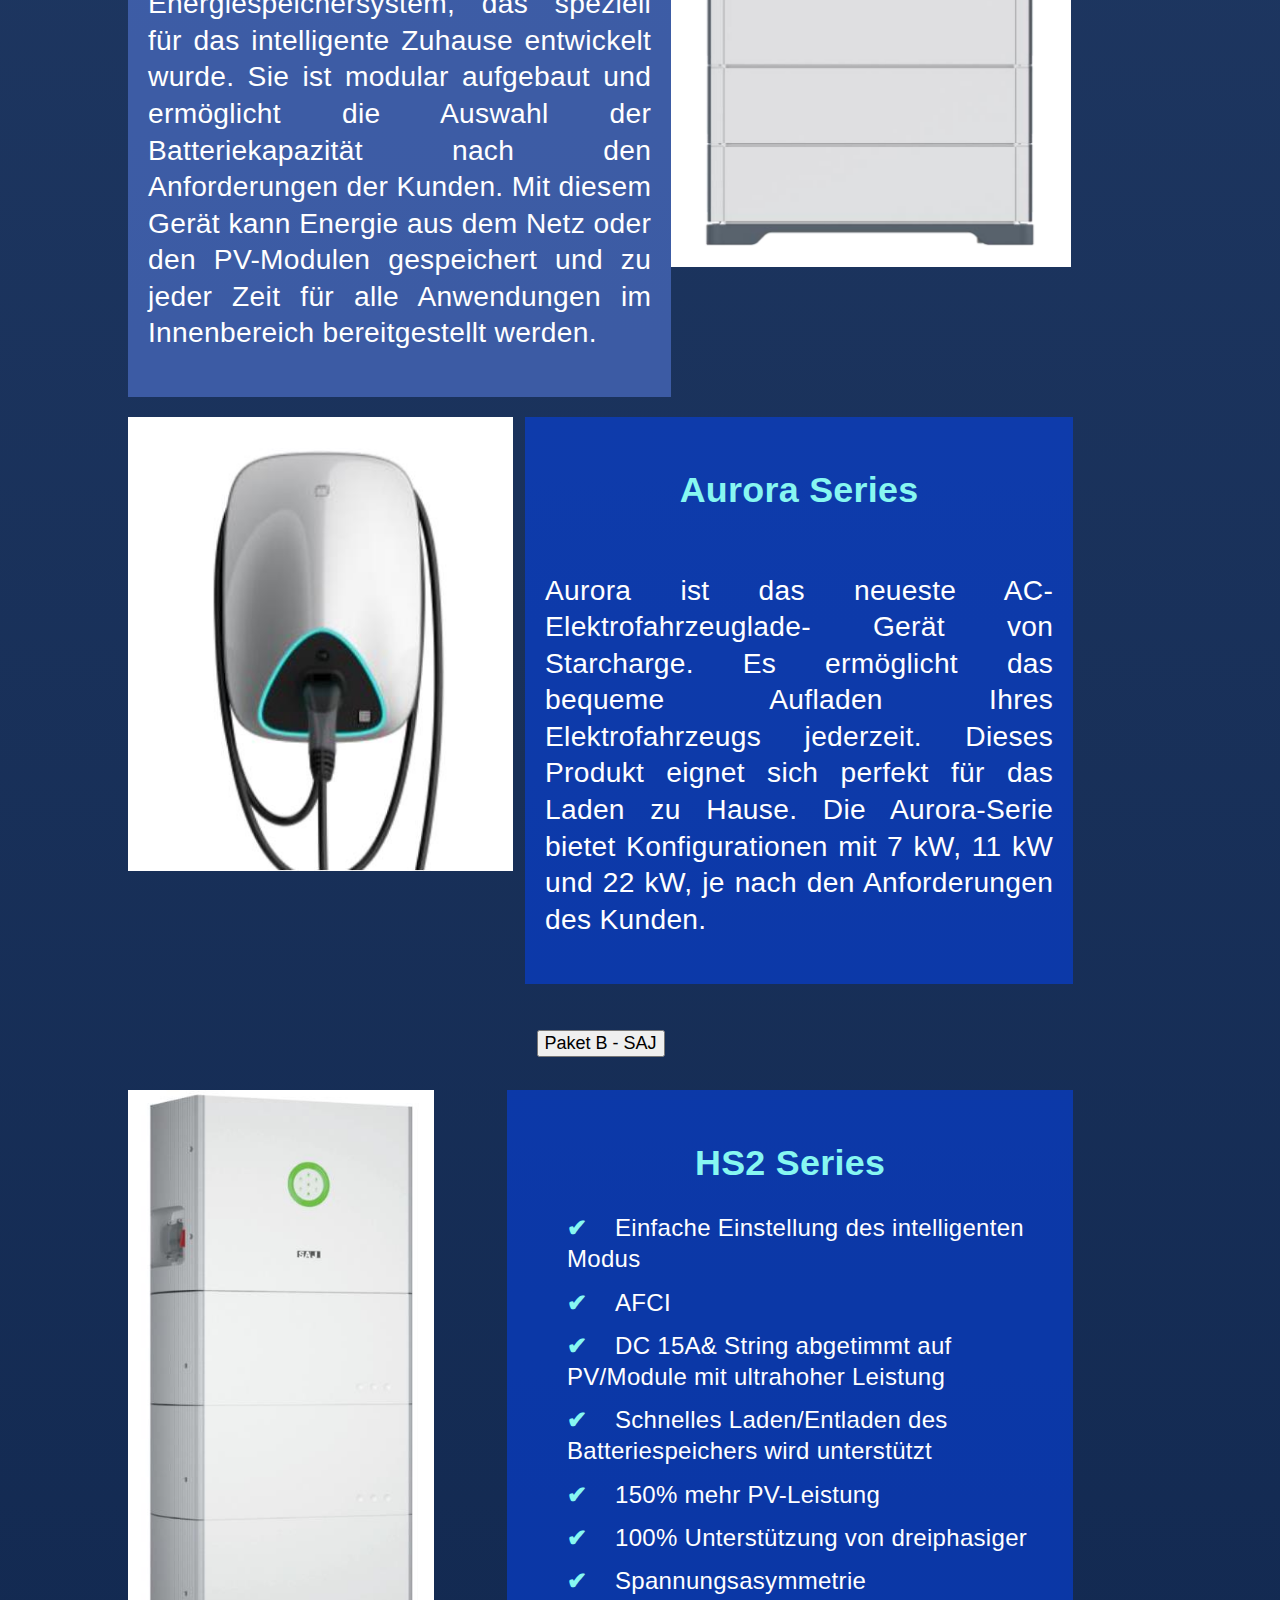
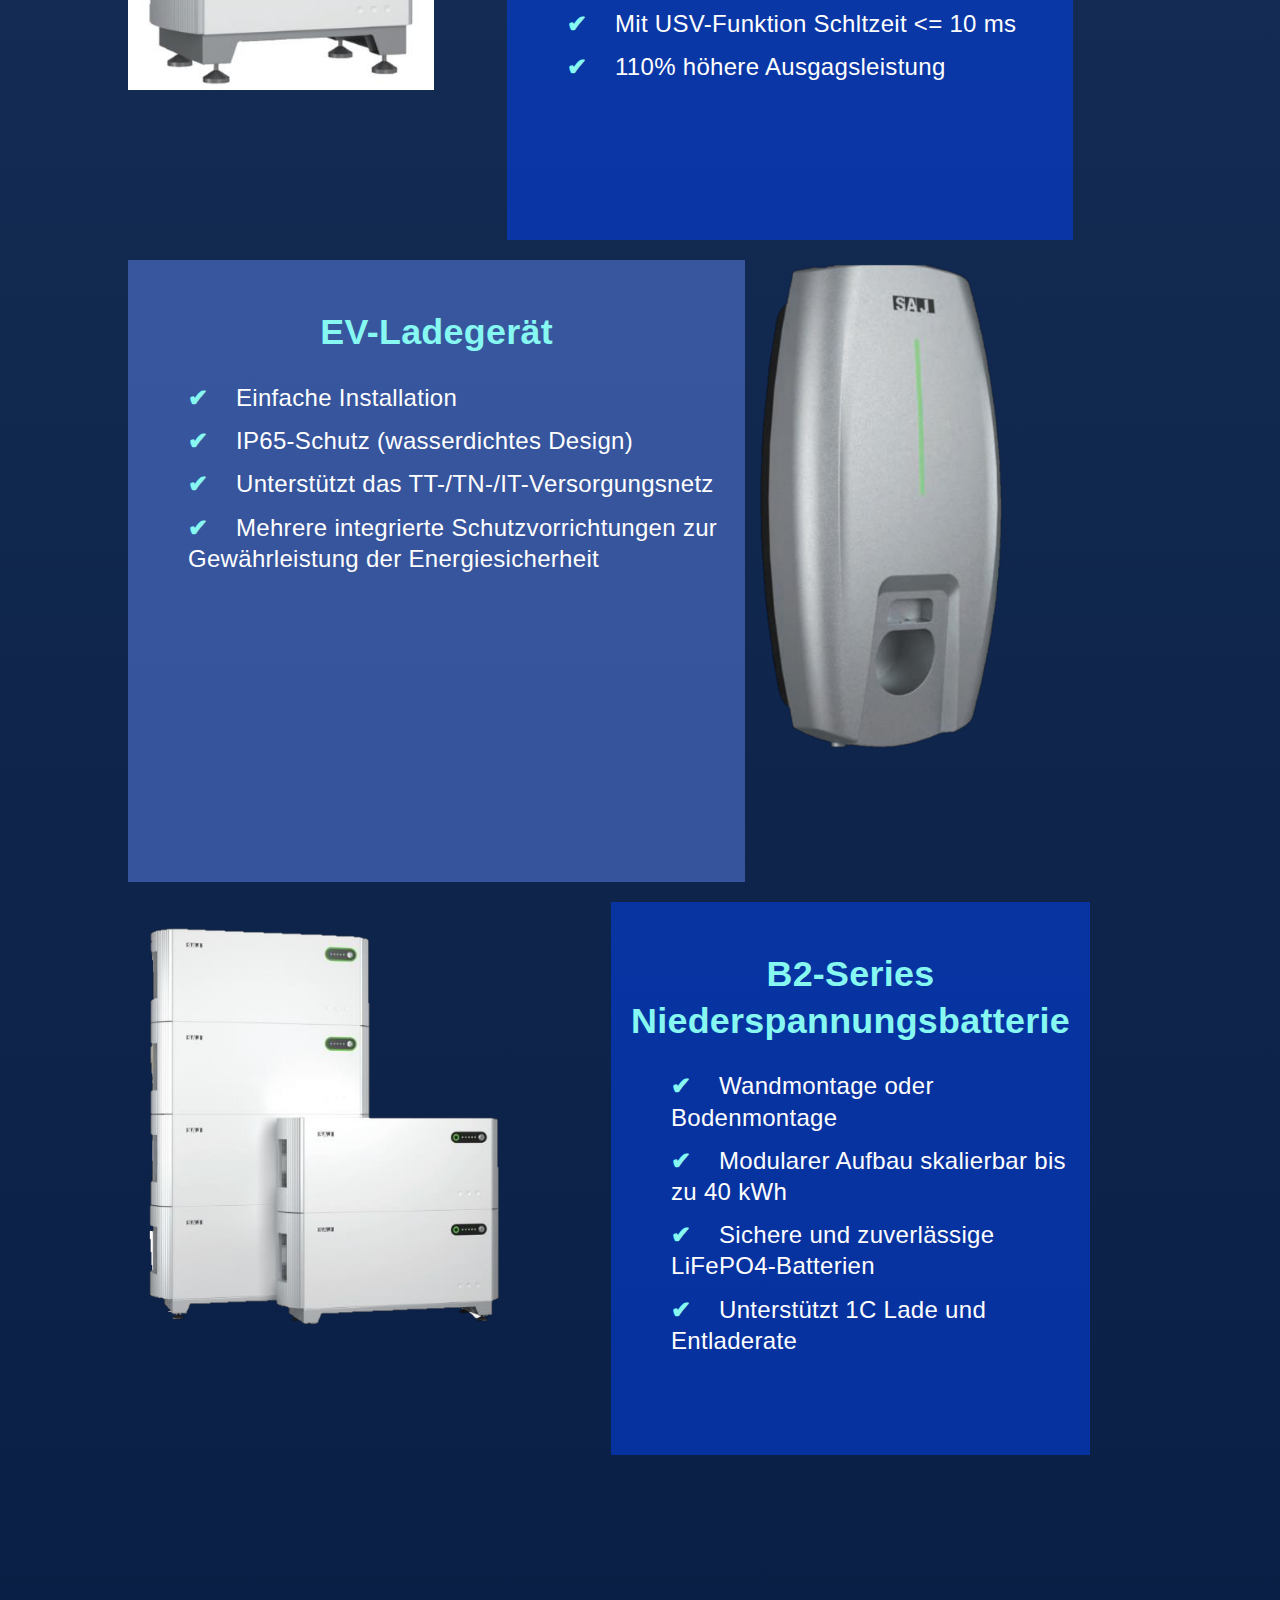
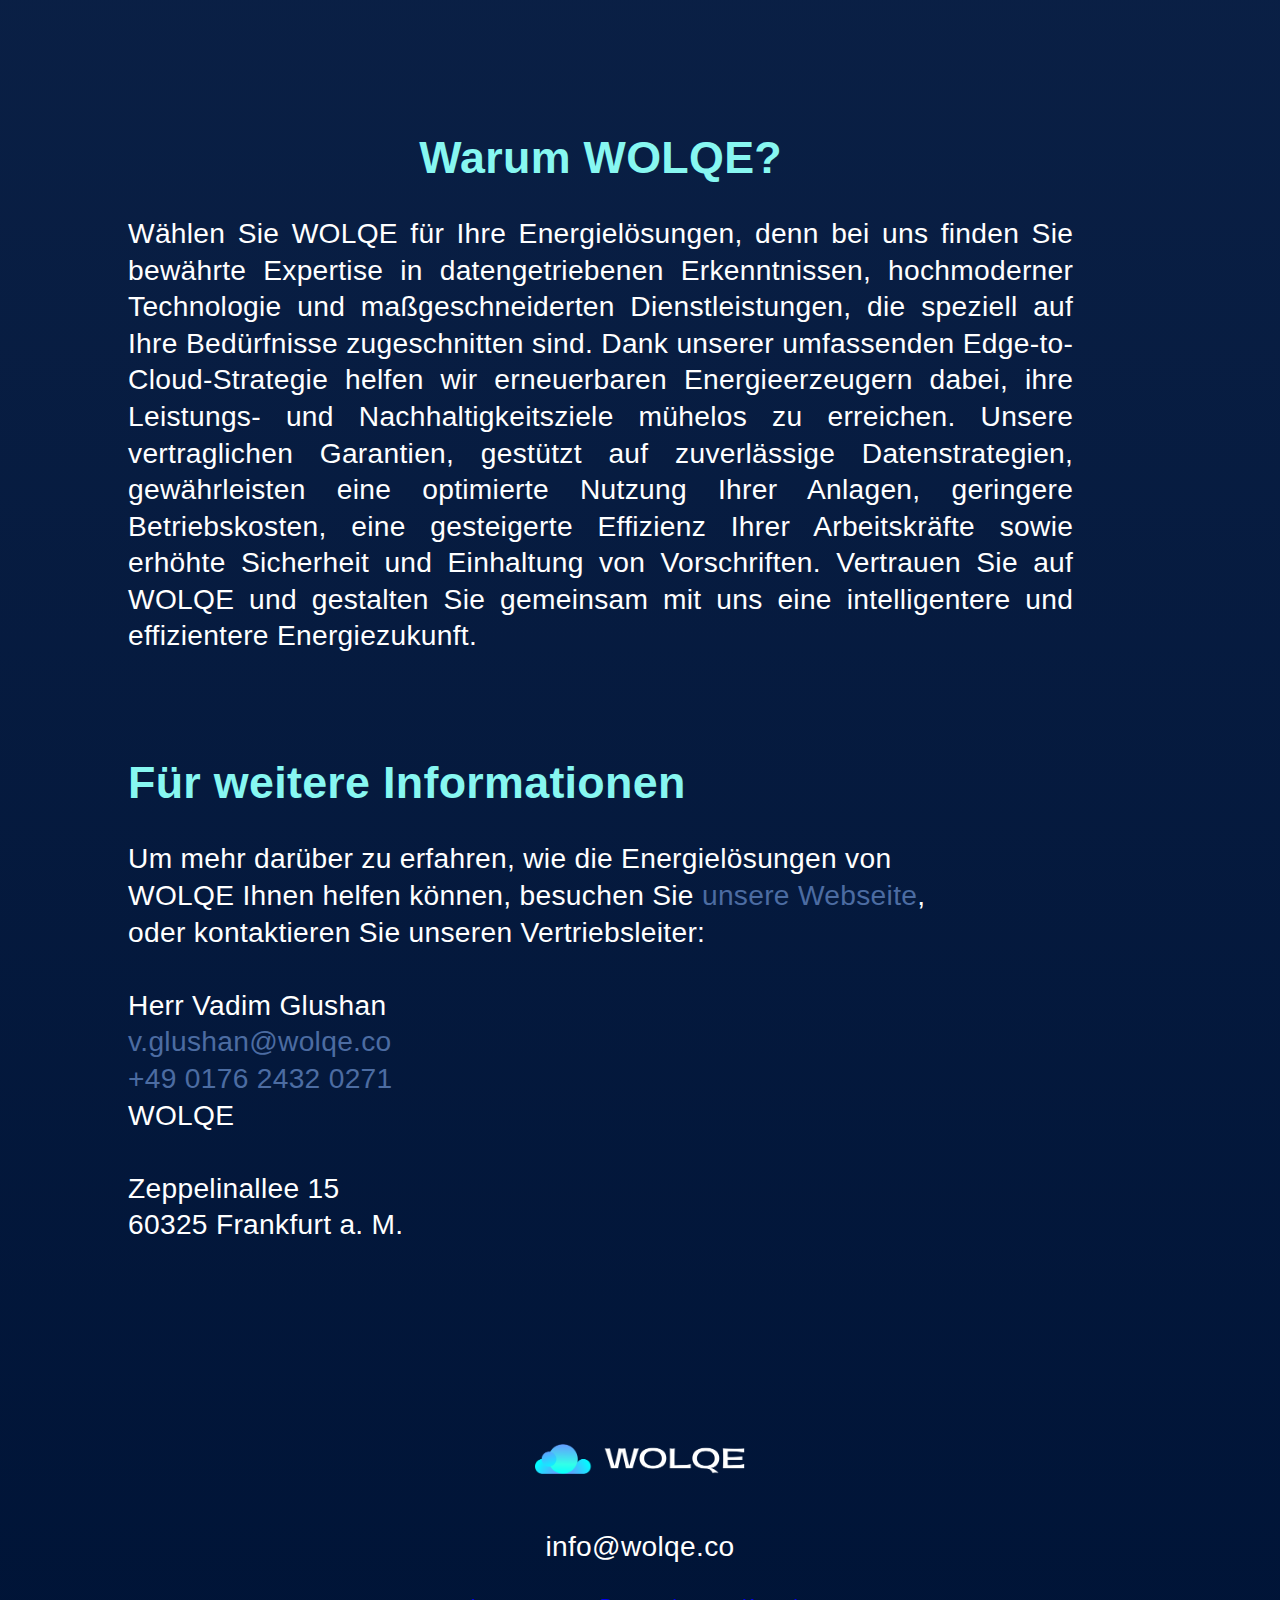
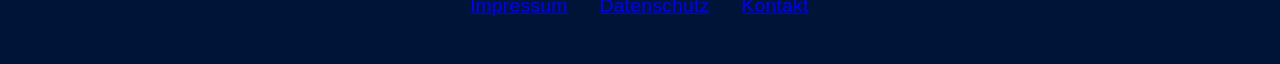
==== commit df1bf874: "final" ====
--- a/index.html
+++ b/index.html
@@ -12,22 +12,22 @@
 <body>
   <div class="page-wrapper">
     <div class="page-padding">
-      <nav class="navbar">
-        <div class="navbar-logo">
+      <nav class="navibar">
+        <div class="navibar-logo">
           <a href="#Top"><img src="images/Brand.png" alt="Brand-Logo"></a>
         </div>
-        <div class="burger-menu">
+        <div class="navi-mobile">
           <div class="bar"></div>
           <div class="bar"></div>
           <div class="bar"></div>
         </div>
-        <div class="navbar-menu">
-          <a href="#Einführung" class="navbar-item">Einführung</a>
-          <a href="#Förderung" class="navbar-item">Förderung</a>
-          <a href="#Lösung" class="navbar-item">WOLQE's Solution</a>
-          <a href="#PaketA" class="navbar-item">Starcharge & SJA</a>
+        <div class="navibar-menu">
+          <a href="#Einführung" class="navibar-item">Einführung</a>
+          <a href="#Förderung" class="navibar-item">Förderung</a>
+          <a href="#Lösung" class="navibar-item">WOLQE's Solution</a>
+          <a href="#PaketA" class="navibar-item">Starcharge & SJA</a>
           <!-- <a href="#PaketB" class="navbar-item">Paket B</a> -->
-          <a href="#Warum" class="navbar-item">Warum wir?</a>
+          <a href="#Warum" class="navibar-item">Warum wir?</a>
           <!-- <select id="translations" onchange="changeLanguage()">
             <option value="de">Deutsch</option>
             <option value="en">Englisch</option>
@@ -39,13 +39,13 @@
         <h1>Gesamtlösungen für Wohngebäude:</h1>
         <h2>Solaranlagen<br>Energiespeichersystemen & <br>E-Auto-Ladestationen</h2>
         <h3><span id="span">Solution Note</span></h3>
-        <h3>Die ergebnisorientierte Herangehensweise steigert Leistung</h3>       
-        <div class="section-footer">
-          <div class="info">
-            <h4>WOLQE <span id="span">Energy</span> Solutions</h4>
-          </div>
-          <div class ="logo-container"><img class="logo" src="images/Brand.png" alt="Brand"></div>
-        </div>
+        <h3>Die ergebnisorientierte Herangehensweise steigert Leistung</h3>            
+          <div class="sektion-footer">
+            <div class="info">
+              <h4>WOLQE <span id="span">Energy</span> Solutions</h4>
+            </div>
+            <div class ="logo-container"><img class="logo" src="images/Brand.png" alt="Brand"></div>
+          </div>     
       </section>
       <section id="Einführung">
         <!-- (Hier kommt der Inhalt für Einführung) -->
@@ -88,7 +88,7 @@
           EV-Ladestrukturen in Betracht ziehen. Diese Programme können finanzielle Anreize
           bieten, die die Gesamtkosten reduzieren und nachhaltige Energielösungen
           erschwinglicher und zugänglicher machen.</p>
-        <div class="section-footer">
+        <div class="sektion-footer">
           <div class="info">
             <h4>WOLQE <span id="span">Energy</span> Solutions</h4>
           </div>
@@ -121,7 +121,7 @@
                 </ul>
               </div>
             </div>
-      <div class="section-footer">
+      <div class="sektion-footer">
         <div class="info">
           <h4>WOLQE <span id="span">Energy</span> Solutions</h4>
         </div>
@@ -138,7 +138,6 @@
             <li><span id="span">Effizienzoptimierung:</span> WOLQE unterstützt bei der Optimierung von Energiesystemen, um die Effizienz zu maximieren und sicherzustellen, dass die
               Energieerzeugung, -speicherung und -verbrauch so ressourceneffizient wie
               möglich sind.</li>
-
             <li><span id="span">Lastmanagement:</span> Sie helfen Nutzern dabei, ihre Energielasten effizient zu
             verwalten, indem sie Energieverschwendung und Kosten durch Lastausgleich
             und Spitzenlastmanagement reduzieren.</li>
@@ -155,14 +154,14 @@
           </ul>
           <div class="Zoom">
             <img id="Diagramm" src="images/Diagramm.png" alt="Diagramm">
-          </div>
+          </div><br>
           <p>Unser Gesamtangebot im Rahmen dieser Lösung umfasste:</p>
             <ul>
               <li><span id="span">PV-Solaranlage</span></li>
               <li><span id="span">Wechselrichter</span></li>
               <li><span id="span">Batteriespeichersystem für Energie (BESS)</span></li>
               <li><span id="span">Elektrofahrzeug-Ladegerät</span></li>           
-            </ul>
+            </ul><br>
           <p>Das gesamte System beinhaltet in der Regel Photovoltaikanlagen, intelligente
             Wechselrichter, Energiespeicherbatterien, intelligente Stromzähler,
             Elektrofahrzeug-Ladegeräte, ein Energiemanagementsystem (App) und mehr.<br>
@@ -172,9 +171,9 @@
             <br>
             Das Diagramm zeigt die typische Gesamtlösung für den Wohngebrauch im
             Rahmen dieses Förderprogramms.</p> 
-
       </section>
       <section id="PaketA">
+        <h1>Paket Starcharge & Paket SAJ</h1><br>
         <div class="accordion accordion-flush" id="accordionFlushExample">
           <div class="accordion-item">
             <h2 class="accordion-header">
@@ -297,10 +296,9 @@
           </div>
         </div>
       </section>
-
       <section id="Warum">
         <!-- (Hier kommt der Inhalt für Warum) -->
-        <h1>Why WOLQE?</h1>
+        <h1>Warum WOLQE?</h1>
         <p>Wählen Sie WOLQE für Ihre Energielösungen, denn bei uns finden Sie
           bewährte Expertise in datengetriebenen Erkenntnissen, hochmoderner
           Technologie und maßgeschneiderten Dienstleistungen, die speziell auf Ihre
@@ -312,9 +310,8 @@
           Betriebskosten, eine gesteigerte Effizienz Ihrer Arbeitskräfte sowie erhöhte
           Sicherheit und Einhaltung von Vorschriften. Vertrauen Sie auf WOLQE und
           gestalten Sie gemeinsam mit uns eine intelligentere und effizientere
-          Energiezukunft.</p>
-
-          <h1>Für weitere Informationen</h1>
+          Energiezukunft.</p><br>
+          <h1 >Für weitere Informationen</h1>
           <p>Um mehr darüber zu erfahren, wie die Energielösungen von<br>
           WOLQE Ihnen helfen können, besuchen Sie <a href="https://wolqe.co">unsere Webseite</a>,<br>
           oder kontaktieren Sie unseren Vertriebsleiter:<br>
@@ -347,7 +344,7 @@
     </footer>
   </div>
   <script src="https://cdn.jsdelivr.net/npm/bootstrap@5.3.2/dist/js/bootstrap.bundle.min.js" integrity="sha384-C6RzsynM9kWDrMNeT87bh95OGNyZPhcTNXj1NW7RuBCsyN/o0jlpcV8Qyq46cDfL" crossorigin="anonymous"></script>
-  <script src="/scripts/functions.js"></script>
+  <script src="scripts/functions.js"></script>
 </body>
 
 </html>
--- a/style.css
+++ b/style.css
@@ -83,14 +83,13 @@
 
 
 /* Navbar */
-.navbar {
+.navibar {
   z-index: 10;
   max-width: 1180px;
   width: 90%;
   justify-content: space-between;
   align-items: center;
-  padding-left: 0;
-  padding-right: 0;
+  padding:15px;
   display: flex;
   position: fixed;
   top: 5%;
@@ -100,40 +99,41 @@
   border-radius: 10px;
   border: solid #fff 2px;
   box-shadow: 0px 0px 5px 0px rgba(0, 0, 0, 0.1);
-}
-
-.navbar-logo img {
+  font-size: 20px;
+}
+
+.navibar-logo img {
   margin-top: 10px;
   margin-left: 10px;
-  max-width: 300px;
+  max-width: 190px;
   max-height: 100px;
 }
 
-.burger-menu {
+.navi-mobile {
   display: none;
 }
 
-.burger-menu .bar {
+.navi-mobile .bar {
   height: 3px;
   width: 25px;
   background-color: #fff;
   margin: 2px auto;
 }
 
-.navbar-menu {
+.navibar-menu {
   display: flex;
   justify-content: space-between;
   align-items: center;
 }
 
-.navbar-item {
+.navibar-item {
   padding: 10px 20px;
   font-size: 16px;
   font-weight: 500;
   color: #fff;
 }
 
-.navbar-item:hover {
+.navibar-item:hover {
   padding: 10px 20px;
   font-size: 16px;
   font-weight: 500;
@@ -141,7 +141,7 @@
 }
 /* Navbar-Mobile */
 @media screen and (max-width: 961px) {
-  .navbar {
+  .navibar {
     top: 1vh;
     justify-content: space-between;
     width: 80%;
@@ -151,25 +151,25 @@
     background: none;
     box-shadow: none;
     z-index: 1;
-  }
-
-
-  .navbar-menu {
+    padding-left: 0;
+  }
+
+
+  .navibar-menu {
     display: none;
   }
 
-  .burger-menu {
+  .navi-mobile {
     display: flex;
     flex-direction: column;
     justify-content: center;
     position: absolute;
-    top: 10px;
     right: 10px;
     z-index: 10;
 
   }
 
-  .burger-menu .bar {
+  .navi-mobile .bar {
     height: 3px;
     width: 20px;
     background-color: #fff;
@@ -179,7 +179,7 @@
 
   }
 
-  .navbar-menu.active {
+  .navibar-menu.active {
     display: flex;
     flex-direction: column;
     top: 5%;
@@ -188,44 +188,42 @@
     width: 100%;
     background: linear-gradient(to bottom, rgba(255, 255, 255, 0.2), transparent);
     border-radius: 10px;
-    padding-top: 2rem;
+    padding-top: 3rem;
     border: 1px solid #fff;
     backdrop-filter: blur(20px);
     justify-items: right;
-    margin-left: -20px;
     padding-right: 40px;
   }
 
-  .navbar::after {
+  .navibar::after {
     content: "";
     position: absolute;
     bottom: 0;
-    left: 0;
     width: 100%;
     border-bottom: 1px solid #fff;
     z-index: 10;
   }
-  .navbar-menu.active .navbar-item {
+  .navibar-menu.active .navibar-item {
     margin: 8px 0;
     text-align: center;
   }
 
-  .navbar-logo img {
+  .navibar-logo img {
     position: relative;
     margin-top: 10px;
     margin-left: 10px;
-    max-width: 100%; /* Das Logo wird die volle Breite des verfügbaren Platzes einnehmen */
-    max-height: 80px; /* Eine maximale Höhe für das Logo setzen */
+    max-width: 40%; /* Das Logo wird die volle Breite des verfügbaren Platzes einnehmen */
+    max-height: 50px; /* Eine maximale Höhe für das Logo setzen */
     z-index: 10;
   }
-  .navbar-item {
+  .navibar-item {
     padding: 8px 12px;
     font-size: 16px;
     font-weight: 500;
     color: #fff;
     text-decoration: none;
   }
-  .navbar-item:hover {
+  .navibar-item:hover {
     padding: 8px 12px;
     font-size: 16px;
     font-weight: 500;
@@ -247,15 +245,56 @@
   padding-left: 10vw;
 }
 
-/* Media */
+/* Sections */
+section {
+  min-height: 100vh;
+  position: relative;
+  padding-top: 10%;
+  padding-bottom: 10%;
+  max-width: 85%;
+}
+
+section p {
+  text-align: justify;
+  margin-bottom: 5%;
+}
+
+section#Top {
+  padding-top: 10%;
+  display: flex;
+  flex-direction: column;
+  height: 80vh;
+  }
+  section#Top h1,
+  section#Top h2,
+  section#Top h3,
+  section#Top h4 {
+    text-align: left;
+    margin-top: 2.5em;
+  }
+  section#Warum h1:nth-of-type(even){
+    text-align: left;
+  }
+  section#PaketA {
+    padding-top:20%;
+  }
+ 
+  section#Lösung {
+    padding-bottom:50px;
+  }
+
+  /* Media */
 @media screen and (max-width: 961px) {
   section {
     min-height: 80vh;
-    padding-top: 12%;
+    padding-top: 20%;
     max-width: 90%;
   }
   section#Top {
     padding-top: 30px;
+  }
+  section#Top h3:last-child{
+    margin-bottom:5%;
   }
 
   .page-wrapper .page-padding{
@@ -265,51 +304,8 @@
     padding-left: 10vw;
   }
 }
-/* Sections */
-section {
-  min-height: 100vh;
-  position: relative;
-  padding-top: 8%;
-  padding-bottom: 10%;
-  max-width: 85%;
-}
-
-section p {
-  text-align: justify;
-  margin-bottom: 5%;
-}
-
-section#Top {
-  padding-top: 10%;
-  display: flex;
-  flex-direction: column;
-  height: 80vh;
-  }
-  section#Top h1,
-  section#Top h2,
-  section#Top h3,
-  section#Top h4 {
-    text-align: left;
-  }
-
-  section#PaketA {
-    padding-top:0;
-
-    /* background-color: #fff; */
-  }
-  section#PaketA h1{
-
-    color:#4c6ca2;
-  }
-  section#Lösung {
-    padding-bottom:50px;
-  }
-  /* section#PaketB {
-    background-color: #fff;
-  } */
-  section#PaketB h1{
-    color:#4c6ca2;
-  }
+
+
 
   .Zoom {
     display: flex;
@@ -385,12 +381,15 @@
 
 @media screen and (max-width: 961px) {
   .logo {
-    max-width: 250px;
+    max-width: 150px;
     max-height: 100px;
   }
   .logo-container {
     order: 2;
     align-self: center;
+  }
+  .info h4 {
+    font-size: 16px;
   }
 }
 
@@ -435,7 +434,7 @@
 }
 
 #box-r, #box-l {
-  background-color: rgba(19, 78, 240, 0.5);
+  background-color: rgba(51, 162, 236, 0.5);
   border-radius: 10px;
   width: 45%;
   margin: 10px;
@@ -484,37 +483,53 @@
   margin: 0 16px 5vh;
 }
 
-
-.section-footer {
+.footer-container {
+  position: relative;
+  margin-top: 5%;
+}
+
+.sektion-footer {
+  position: absolute;
   bottom: 0;
   right: 0;
   width: 100%;
   display: flex;
-  align-items: right;
+  align-items: flex-end;
   flex-direction: column;
-  font-size: 2em;
-}
-
-@media screen and (max-width: 961px) {
-  .section-footer {
-    bottom: 0;
-    right: 0;
+  font-size: 2vw;
+  margin-bottom: 2vw;
+  margin-top: 2vh;
+}
+
+@media screen and (max-width: 961px) {
+  .sektion-footer {
+    position: relative;
+    bottom: auto;
+    right: auto;
     width: 100%;
     display: flex;
     justify-content: center;
-    flex-direction: column;
     align-items: center;
-    font-size: 1.1em;
-  }
-}
-.section-footer h4 {
+    font-size: 3vw;
+    margin-bottom: 5vh;
+  }
+}
+
+.sektion-footer h4 {
   text-align: right;
 }
-
 
 .logo-container {
   order: 2;
 }
+.footer-container {
+  margin-top: 20px; /* Ändere den Wert nach Bedarf */
+  margin-bottom:2vh;
+}
+
+
+
+
 
 .product {
   display: flex;
@@ -522,10 +537,10 @@
 }
 
 .product-image img {
-  max-width: 100%;
+  /* max-width: 100%; */
   height: auto;
   object-fit: contain;
-  max-height: 100%;
+  max-height: 80%;
 }
 
 .product-info {
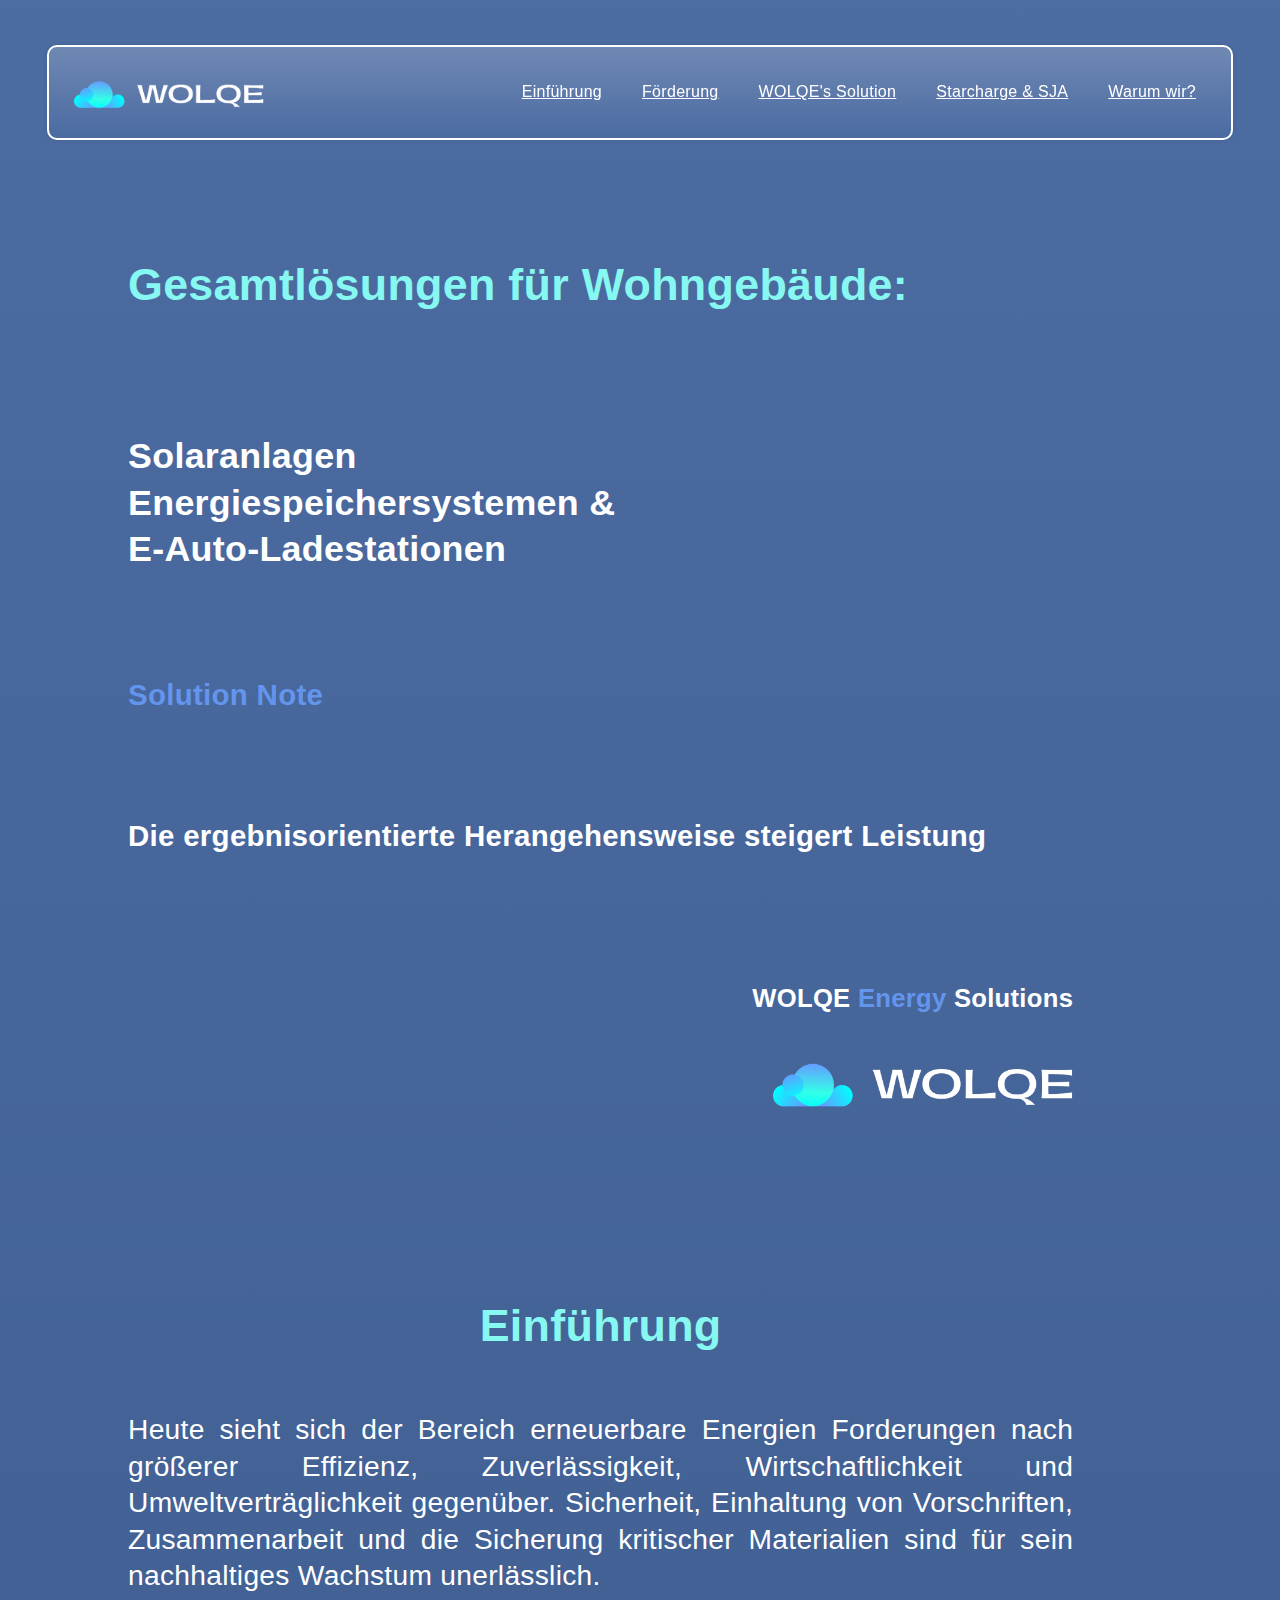
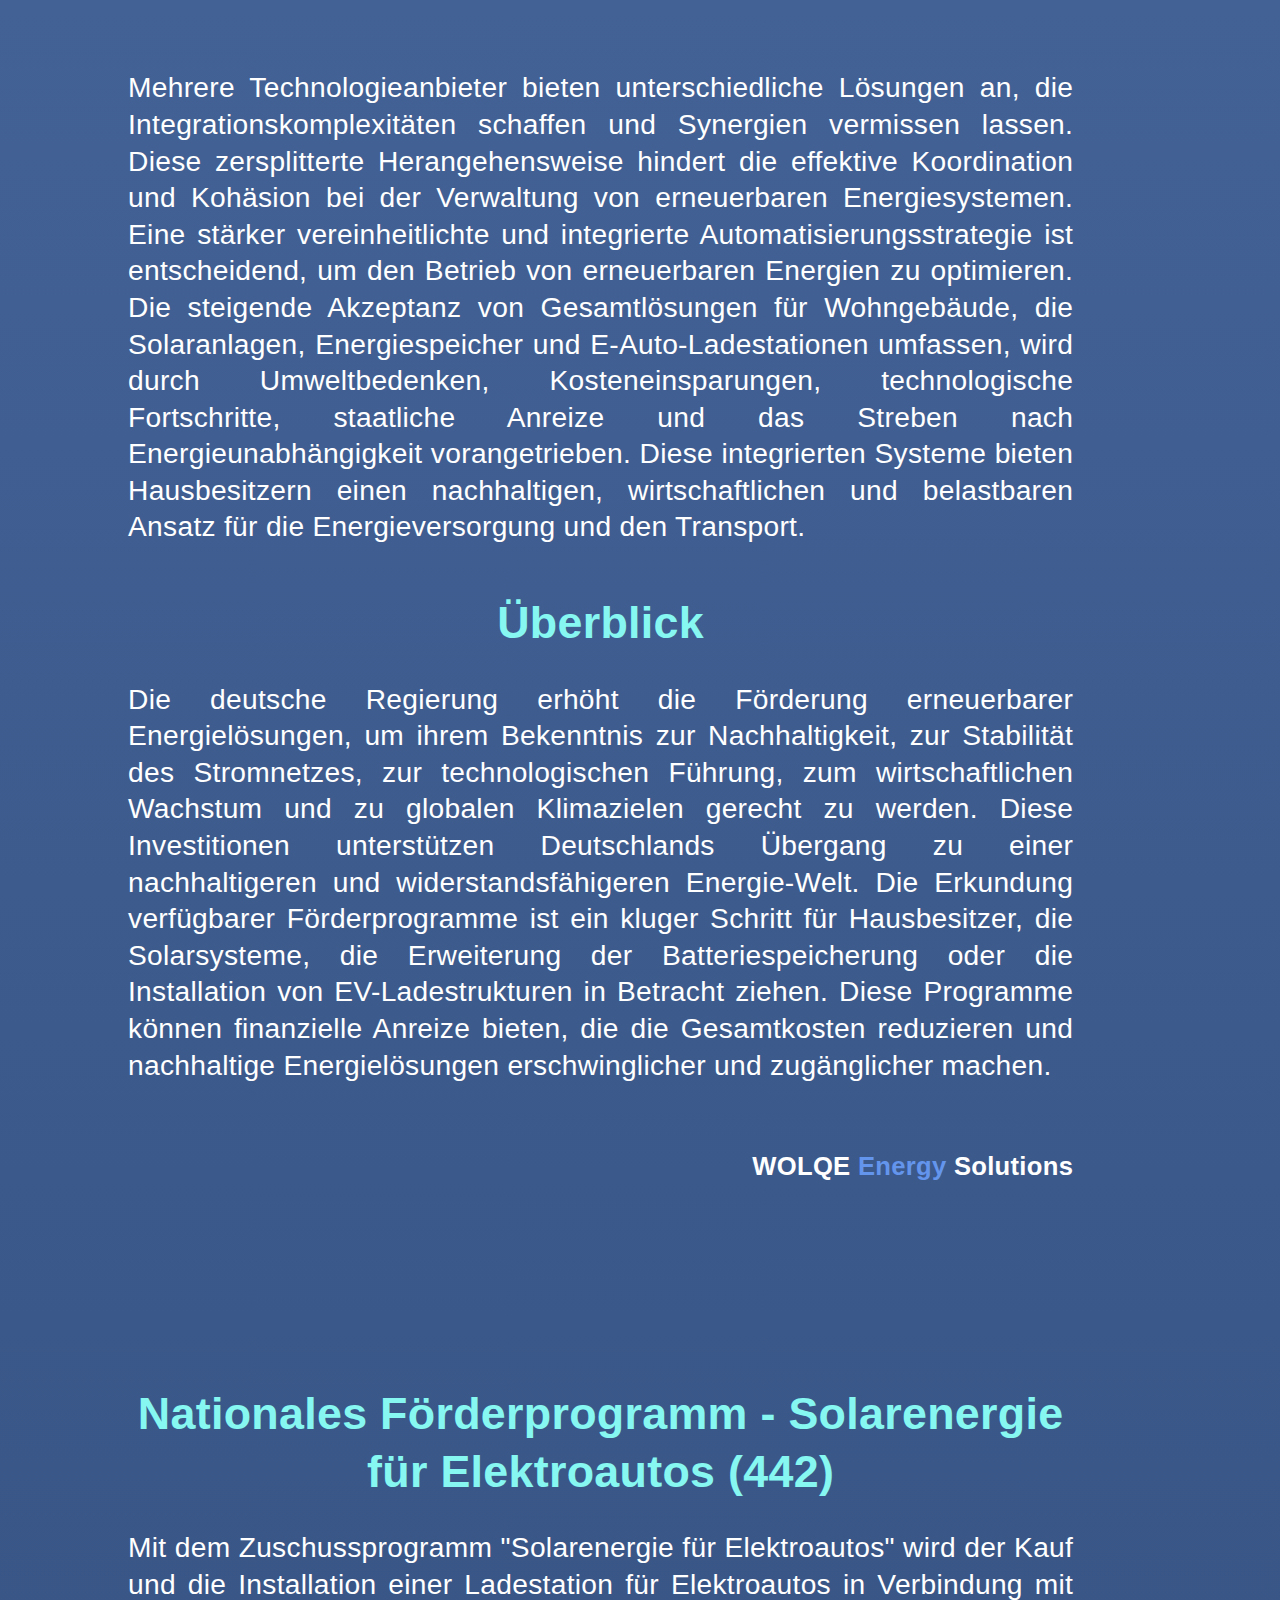
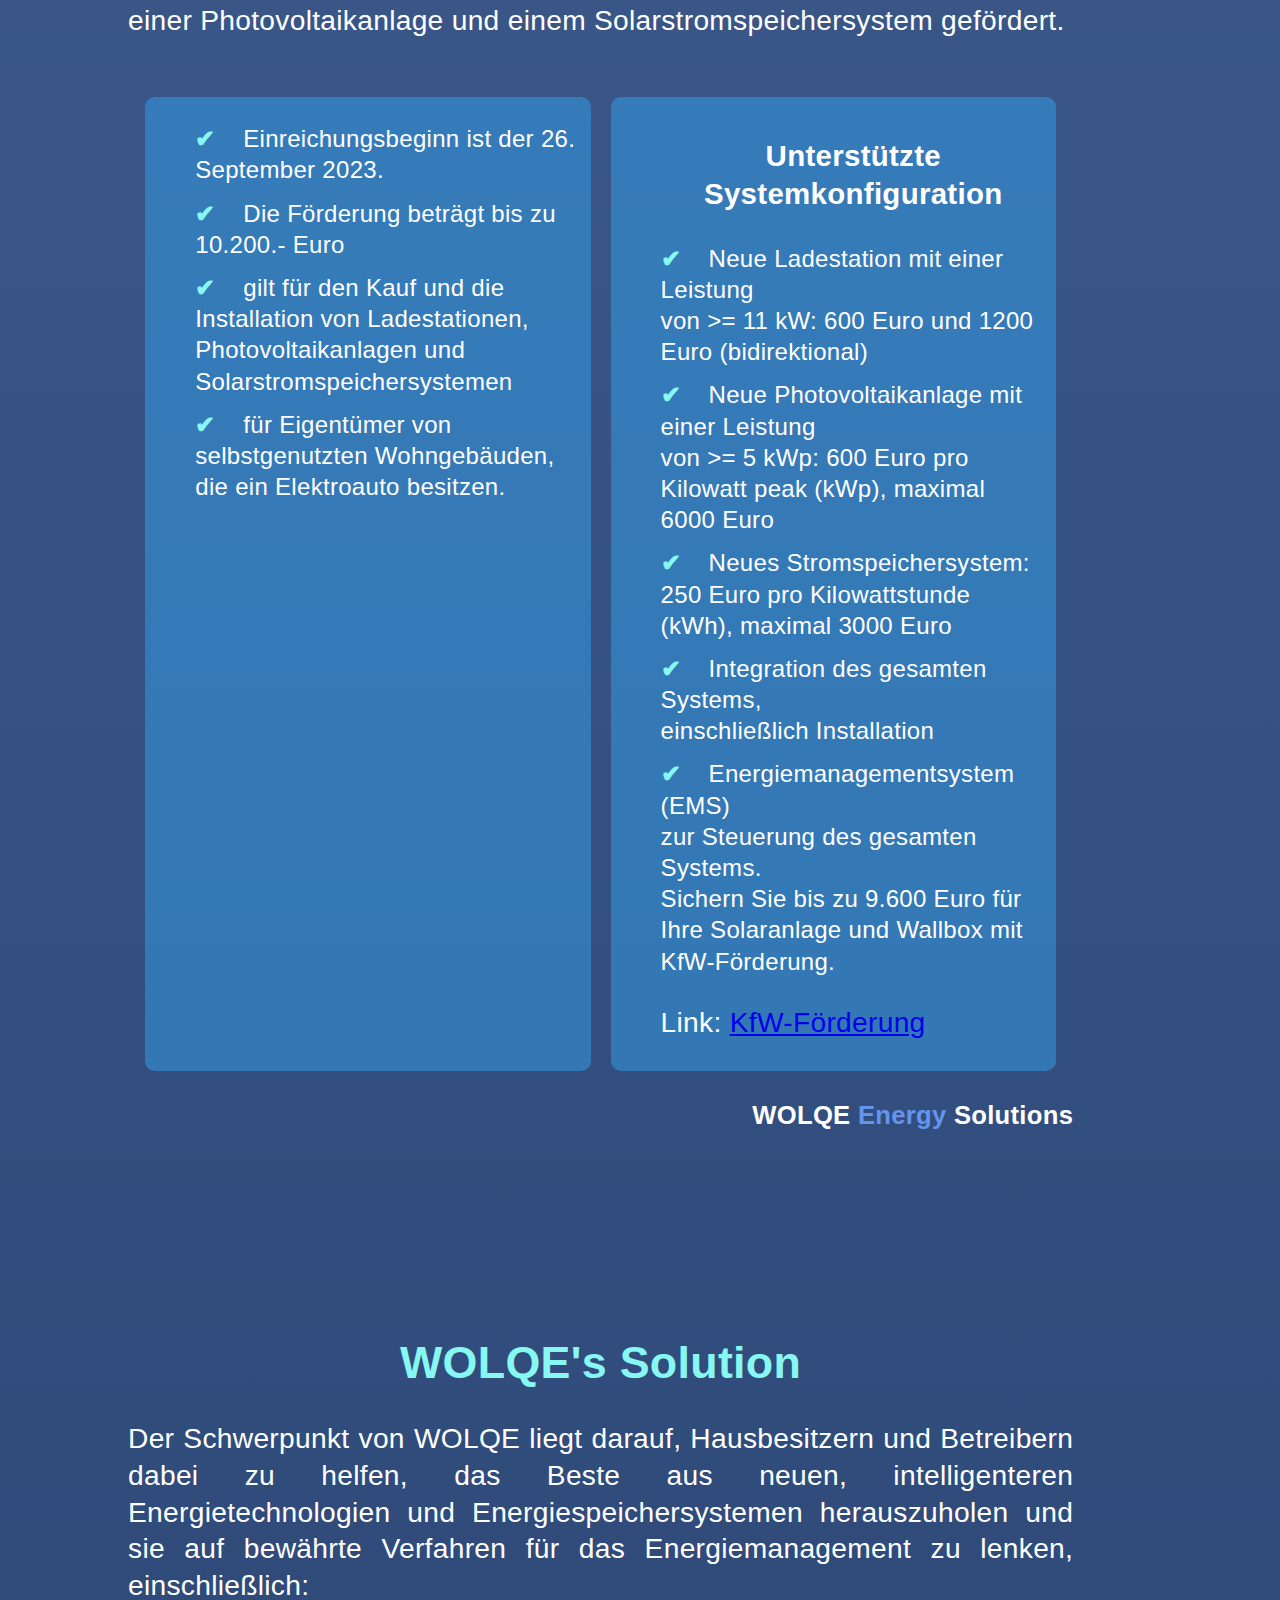
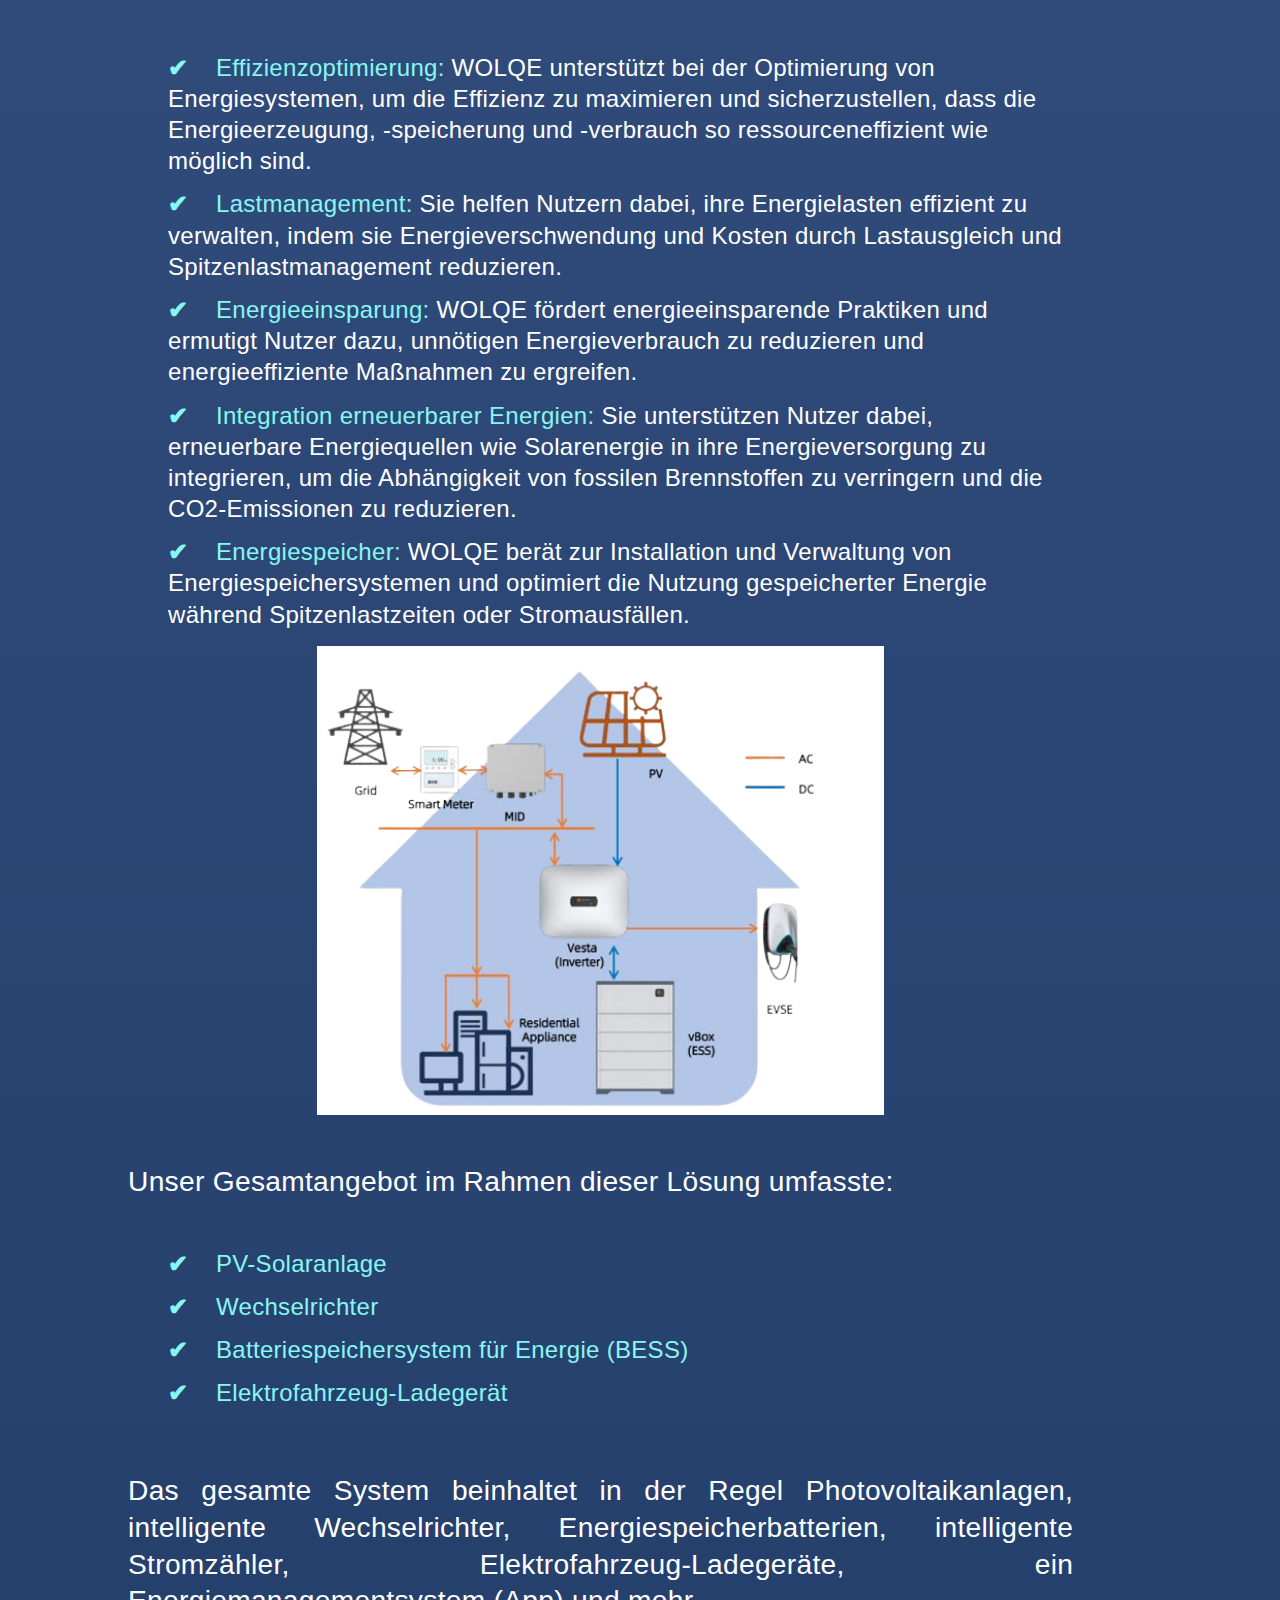
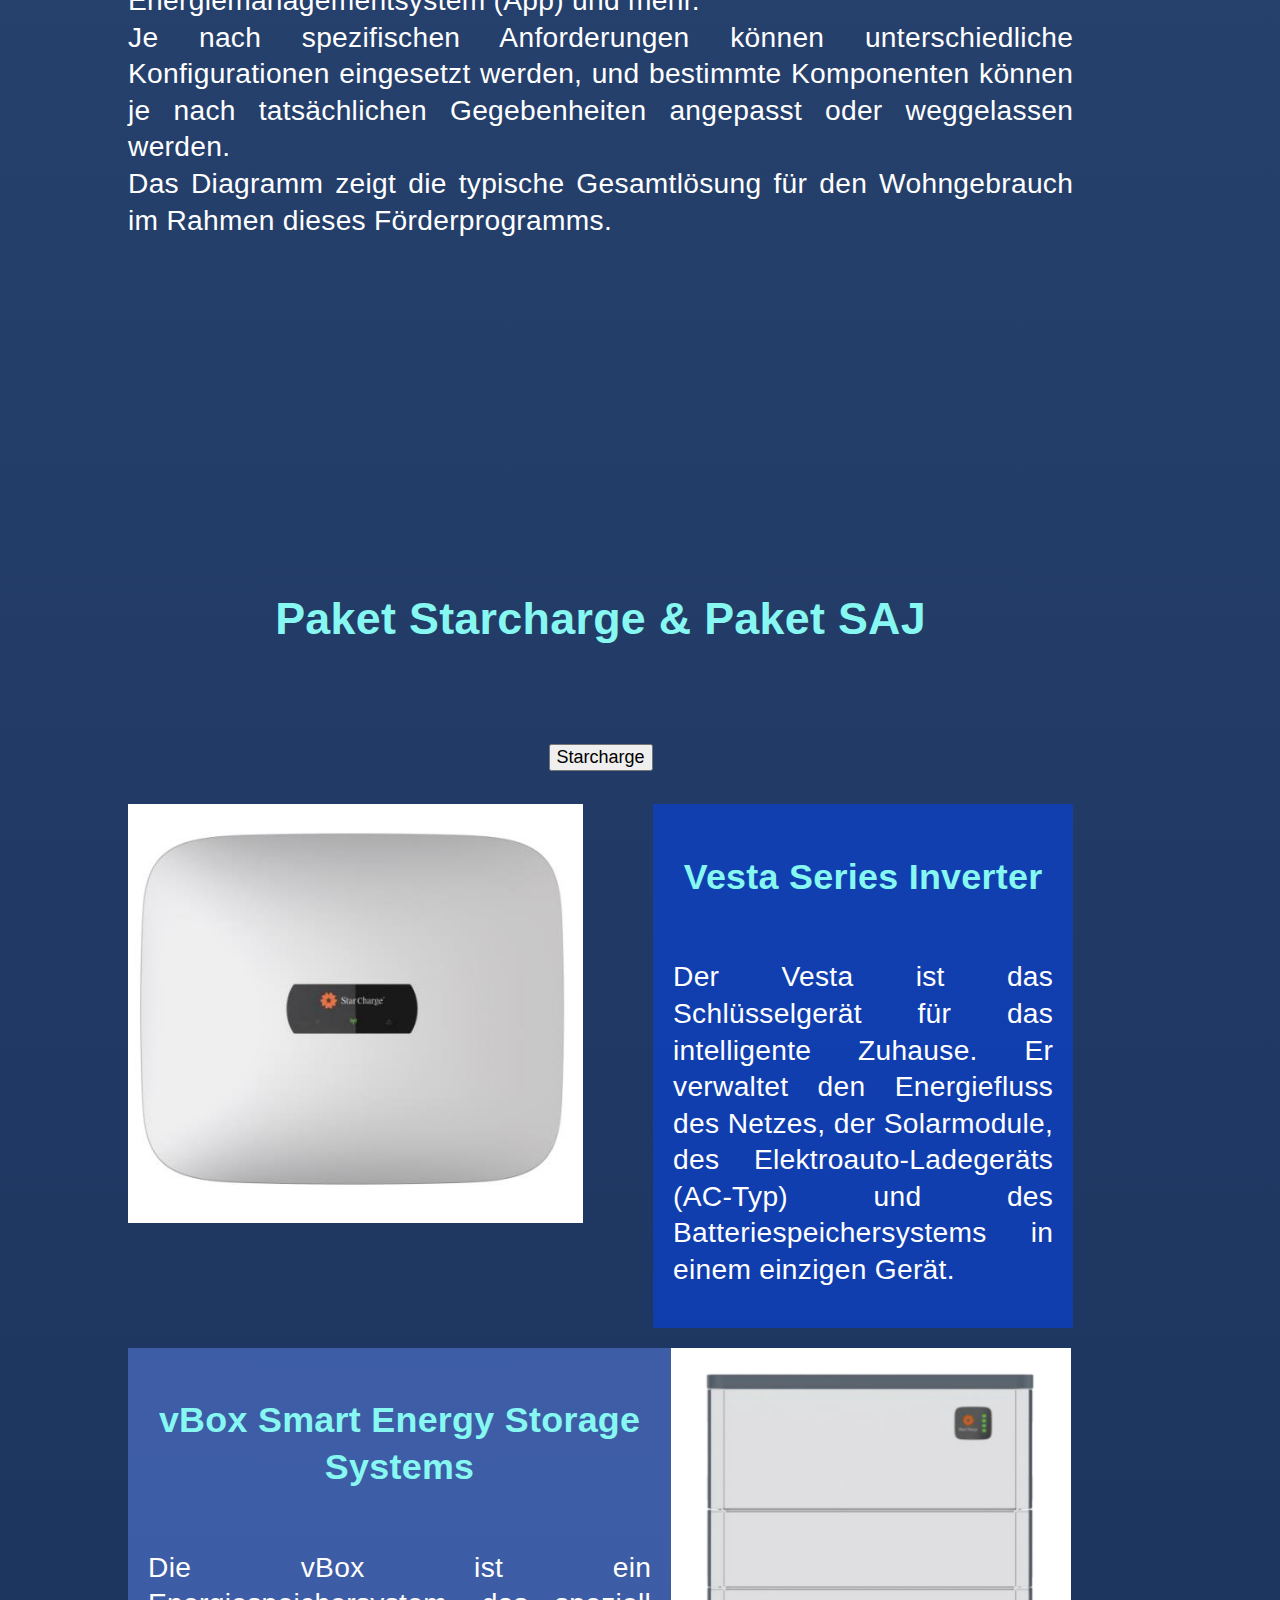
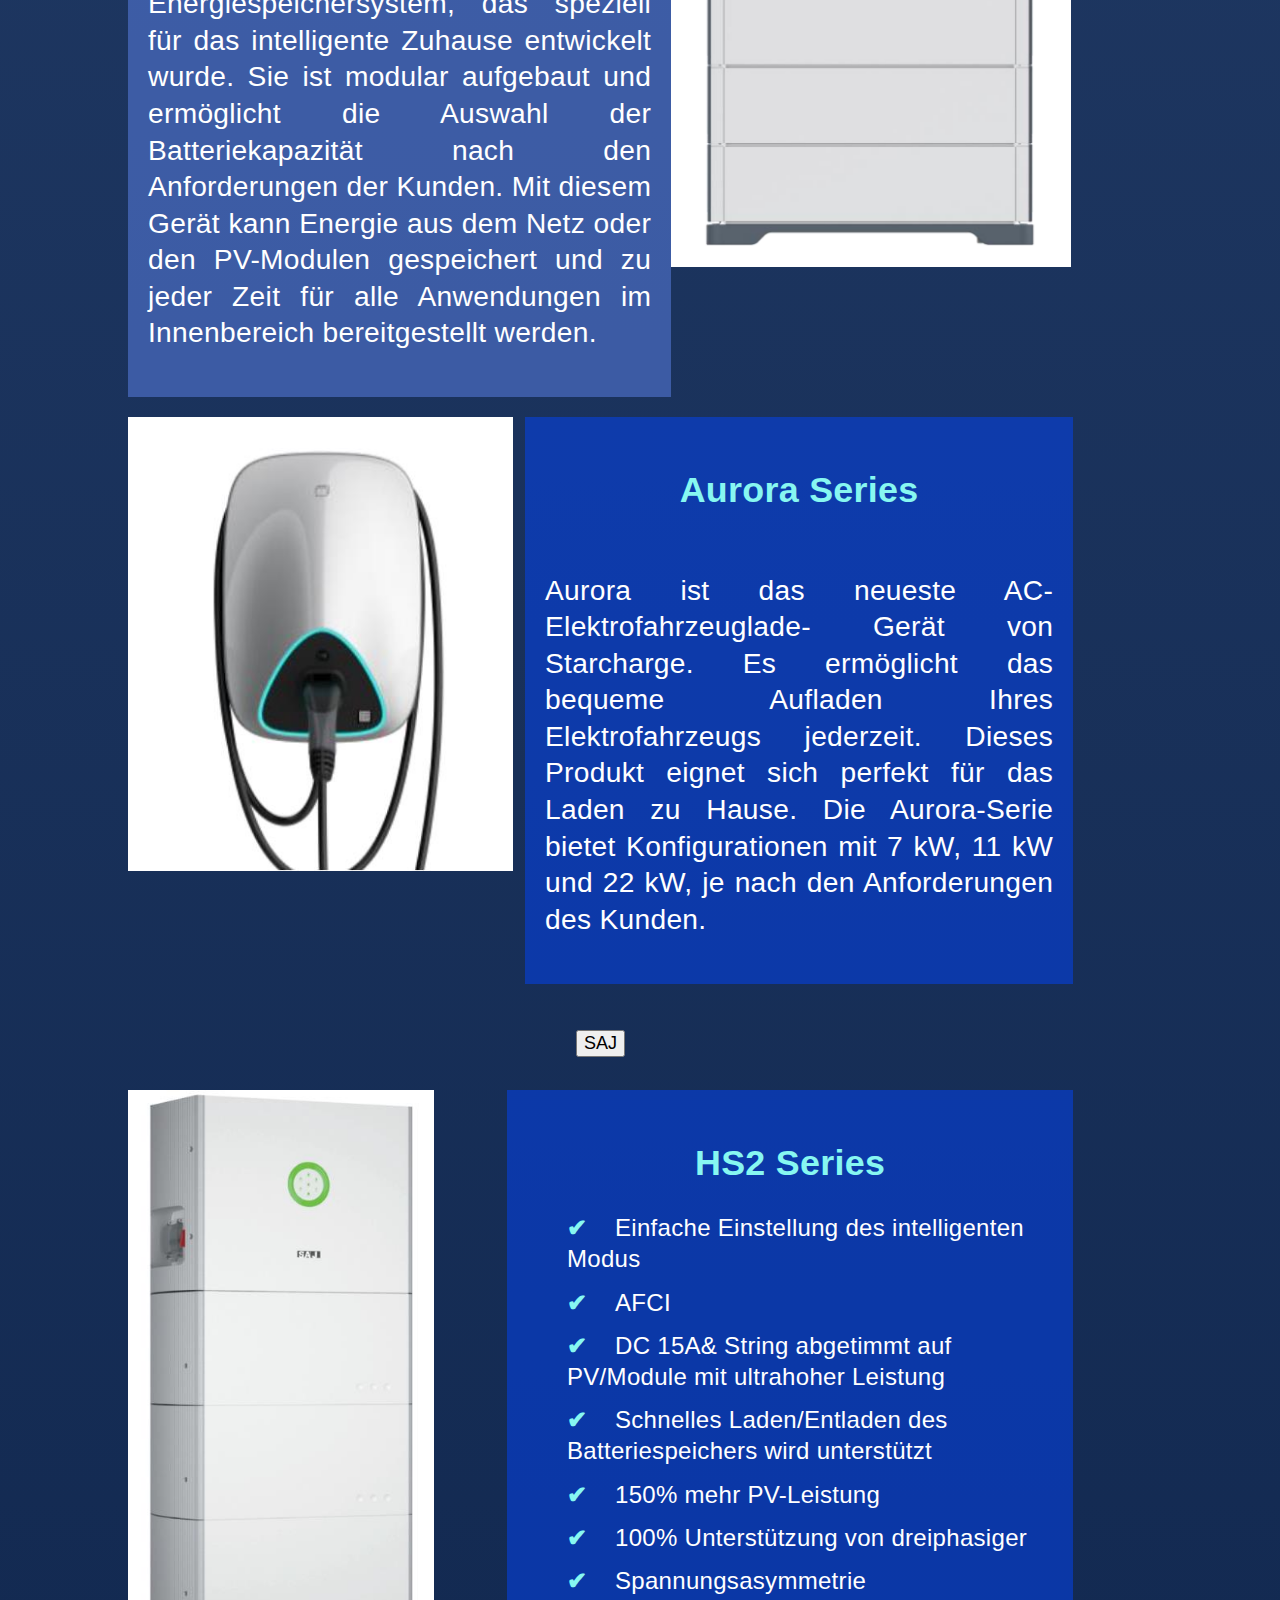
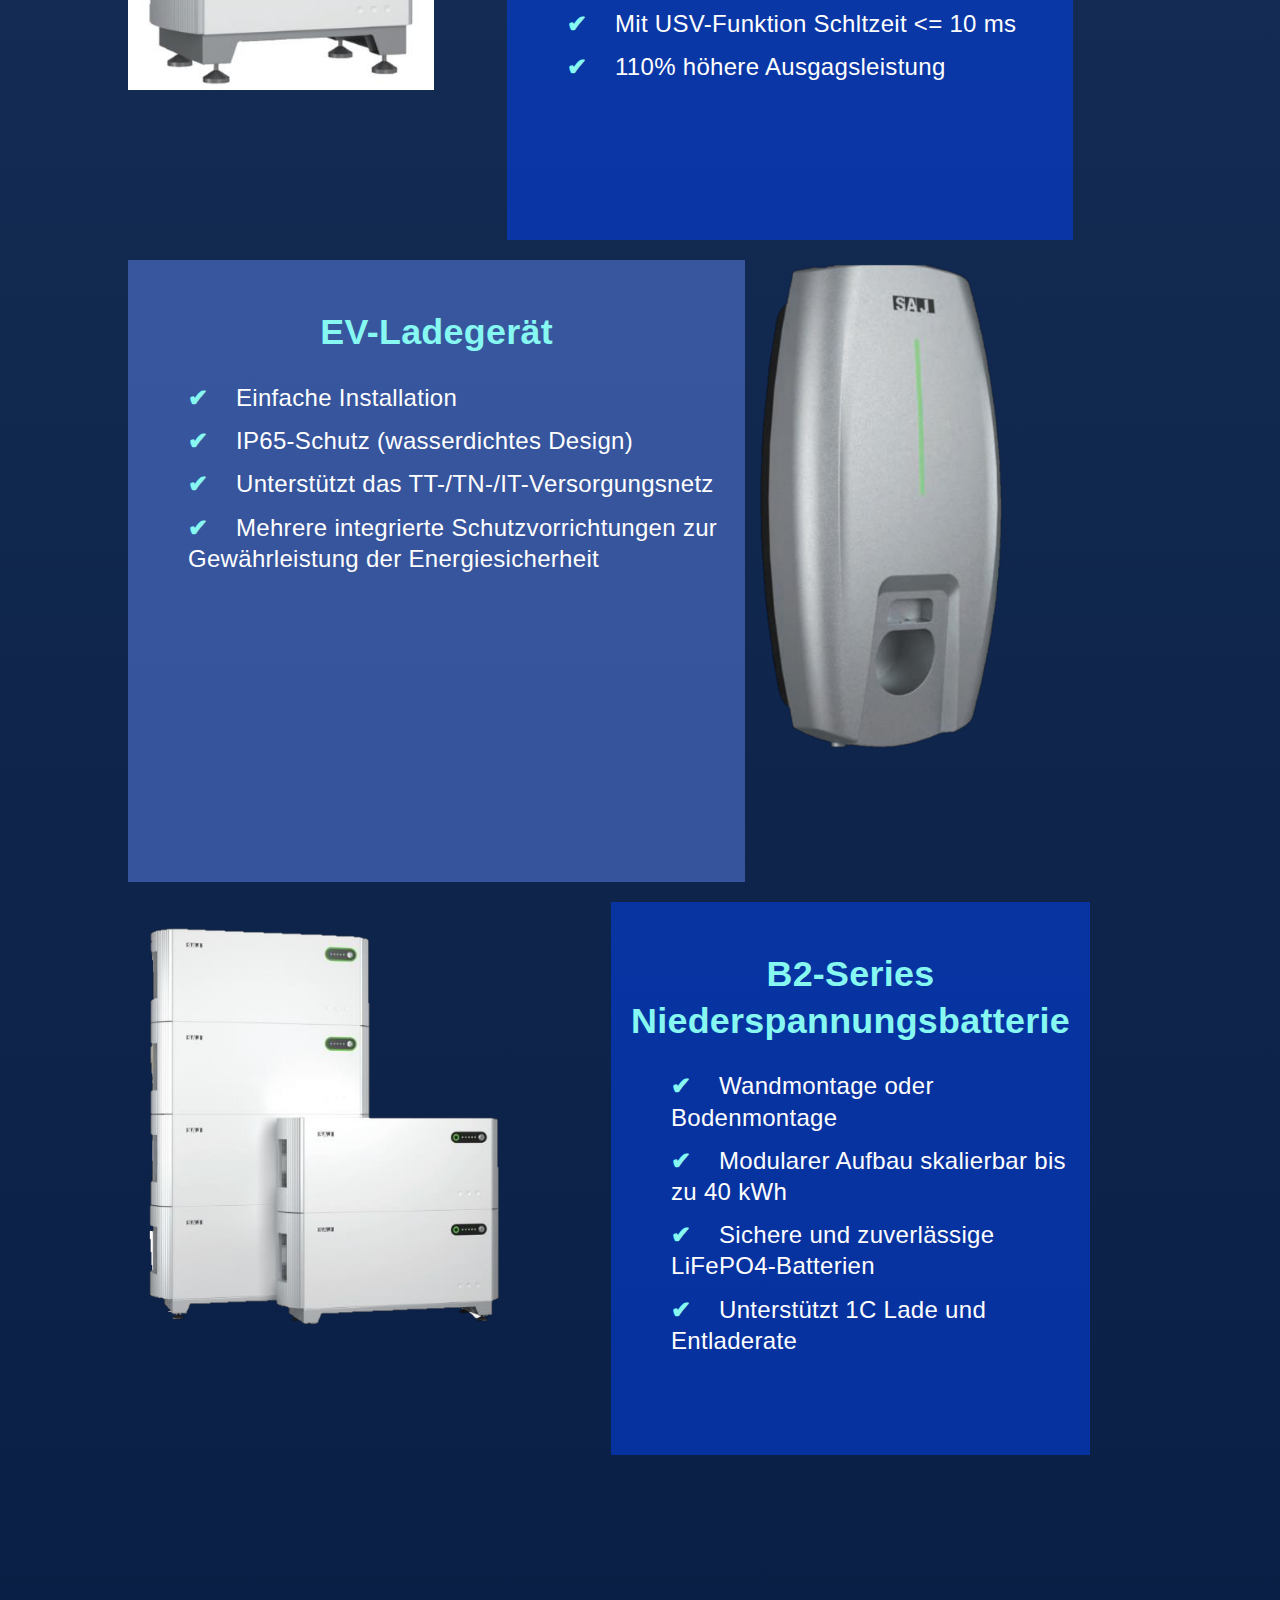
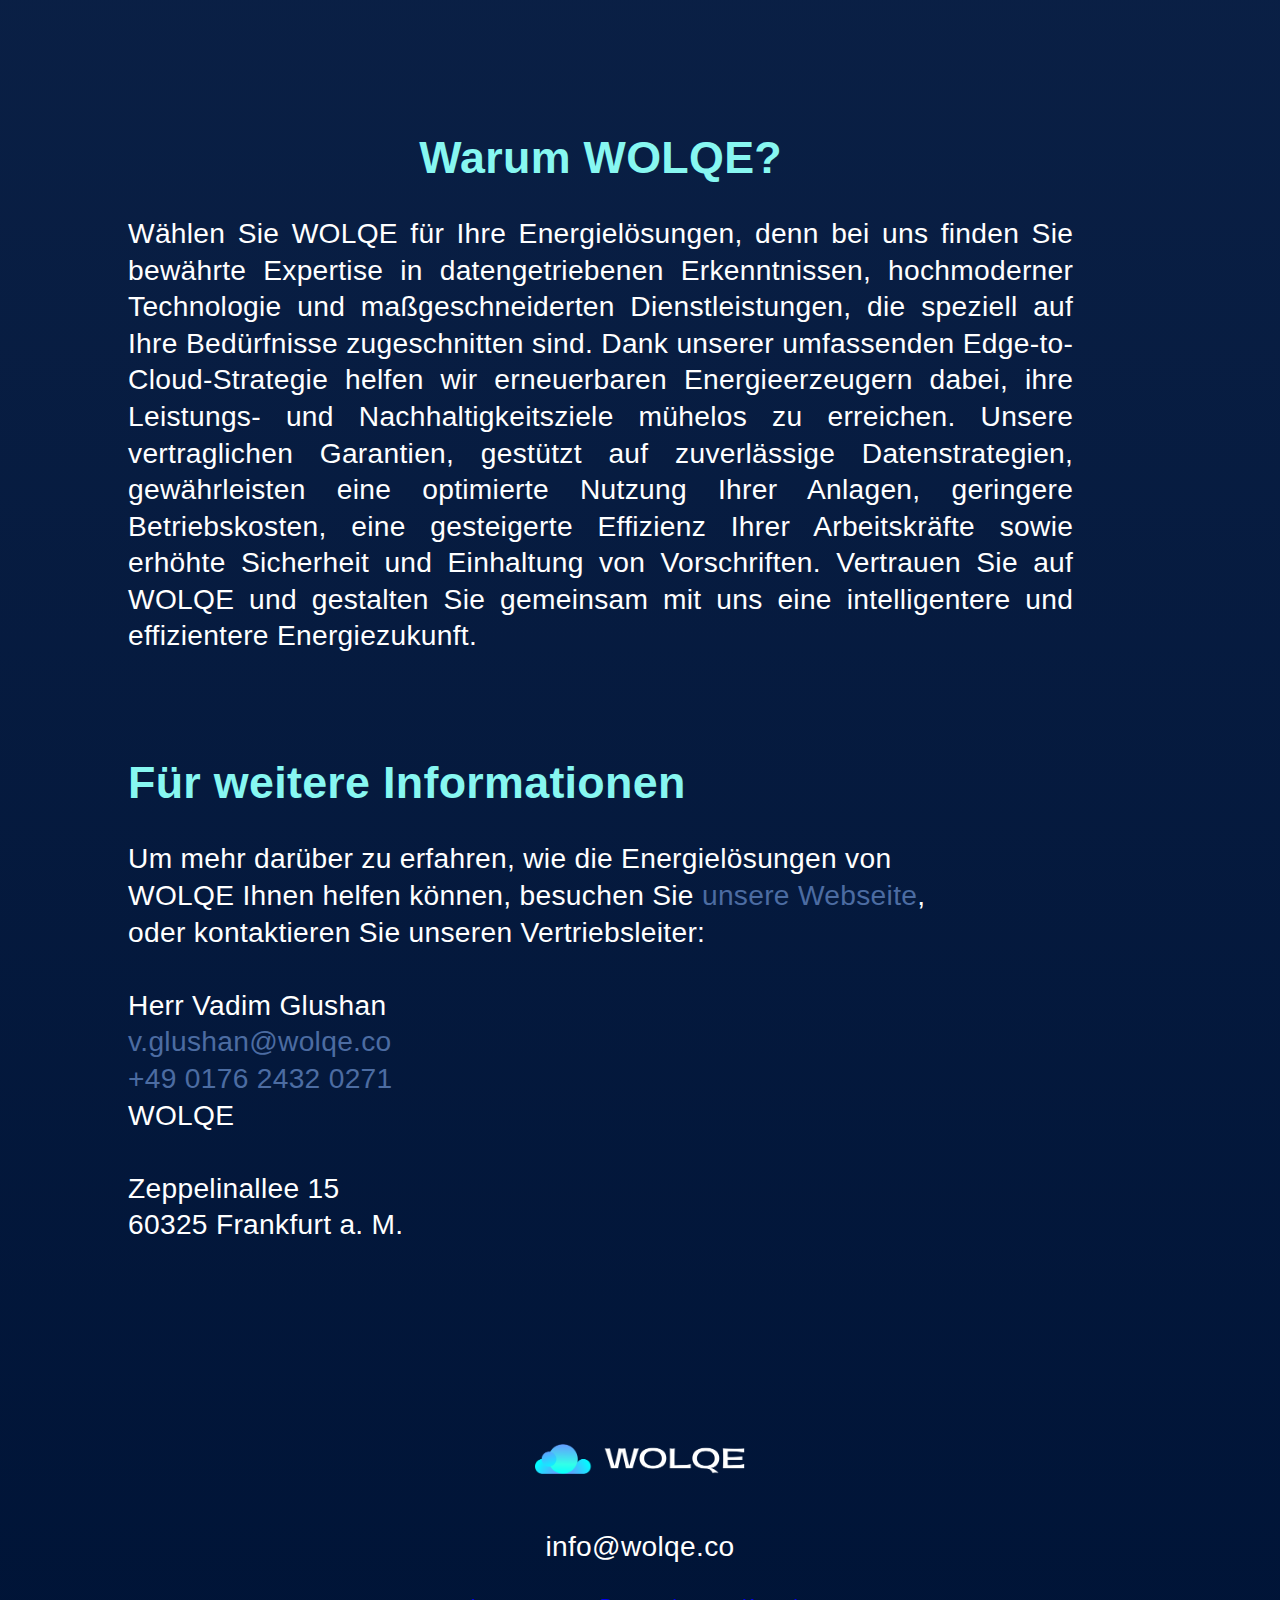
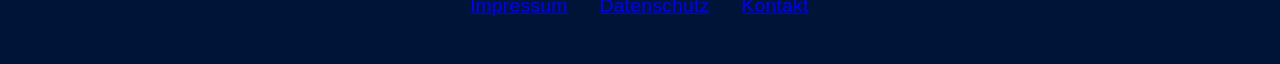
==== commit 42a36376: "kl. Anpassung, Akkordion" ====
--- a/index.html
+++ b/index.html
@@ -7,6 +7,7 @@
   <title>WOLQE Energy</title>
   <link href="https://cdn.jsdelivr.net/npm/bootstrap@5.3.2/dist/css/bootstrap.min.css" rel="stylesheet" integrity="sha384-T3c6CoIi6uLrA9TneNEoa7RxnatzjcDSCmG1MXxSR1GAsXEV/Dwwykc2MPK8M2HN" crossorigin="anonymous">
   <link rel="stylesheet" href="style.css">
+  <link rel="icon" type="image/png" href="images/Fav.png">
 </head>
 
 <body>
@@ -178,7 +179,7 @@
           <div class="accordion-item">
             <h2 class="accordion-header">
               <button class="accordion-button collapsed" type="button" data-bs-toggle="collapse" data-bs-target="#flush-collapseOne" aria-expanded="false" aria-controls="flush-collapseOne">
-                Starcharge - Paket A
+                Starcharge
               </button>
             </h2>
             <div id="flush-collapseOne" class="accordion-collapse collapse" data-bs-parent="#accordionFlushExample">
@@ -237,7 +238,7 @@
           <div class="accordion-item">
             <h2 class="accordion-header">
               <button class="accordion-button collapsed" type="button" data-bs-toggle="collapse" data-bs-target="#flush-collapseTwo" aria-expanded="false" aria-controls="flush-collapseTwo">
-                Paket B - SAJ
+                SAJ
               </button>
             </h2>
             <div id="flush-collapseTwo" class="accordion-collapse collapse" data-bs-parent="#accordionFlushExample">
